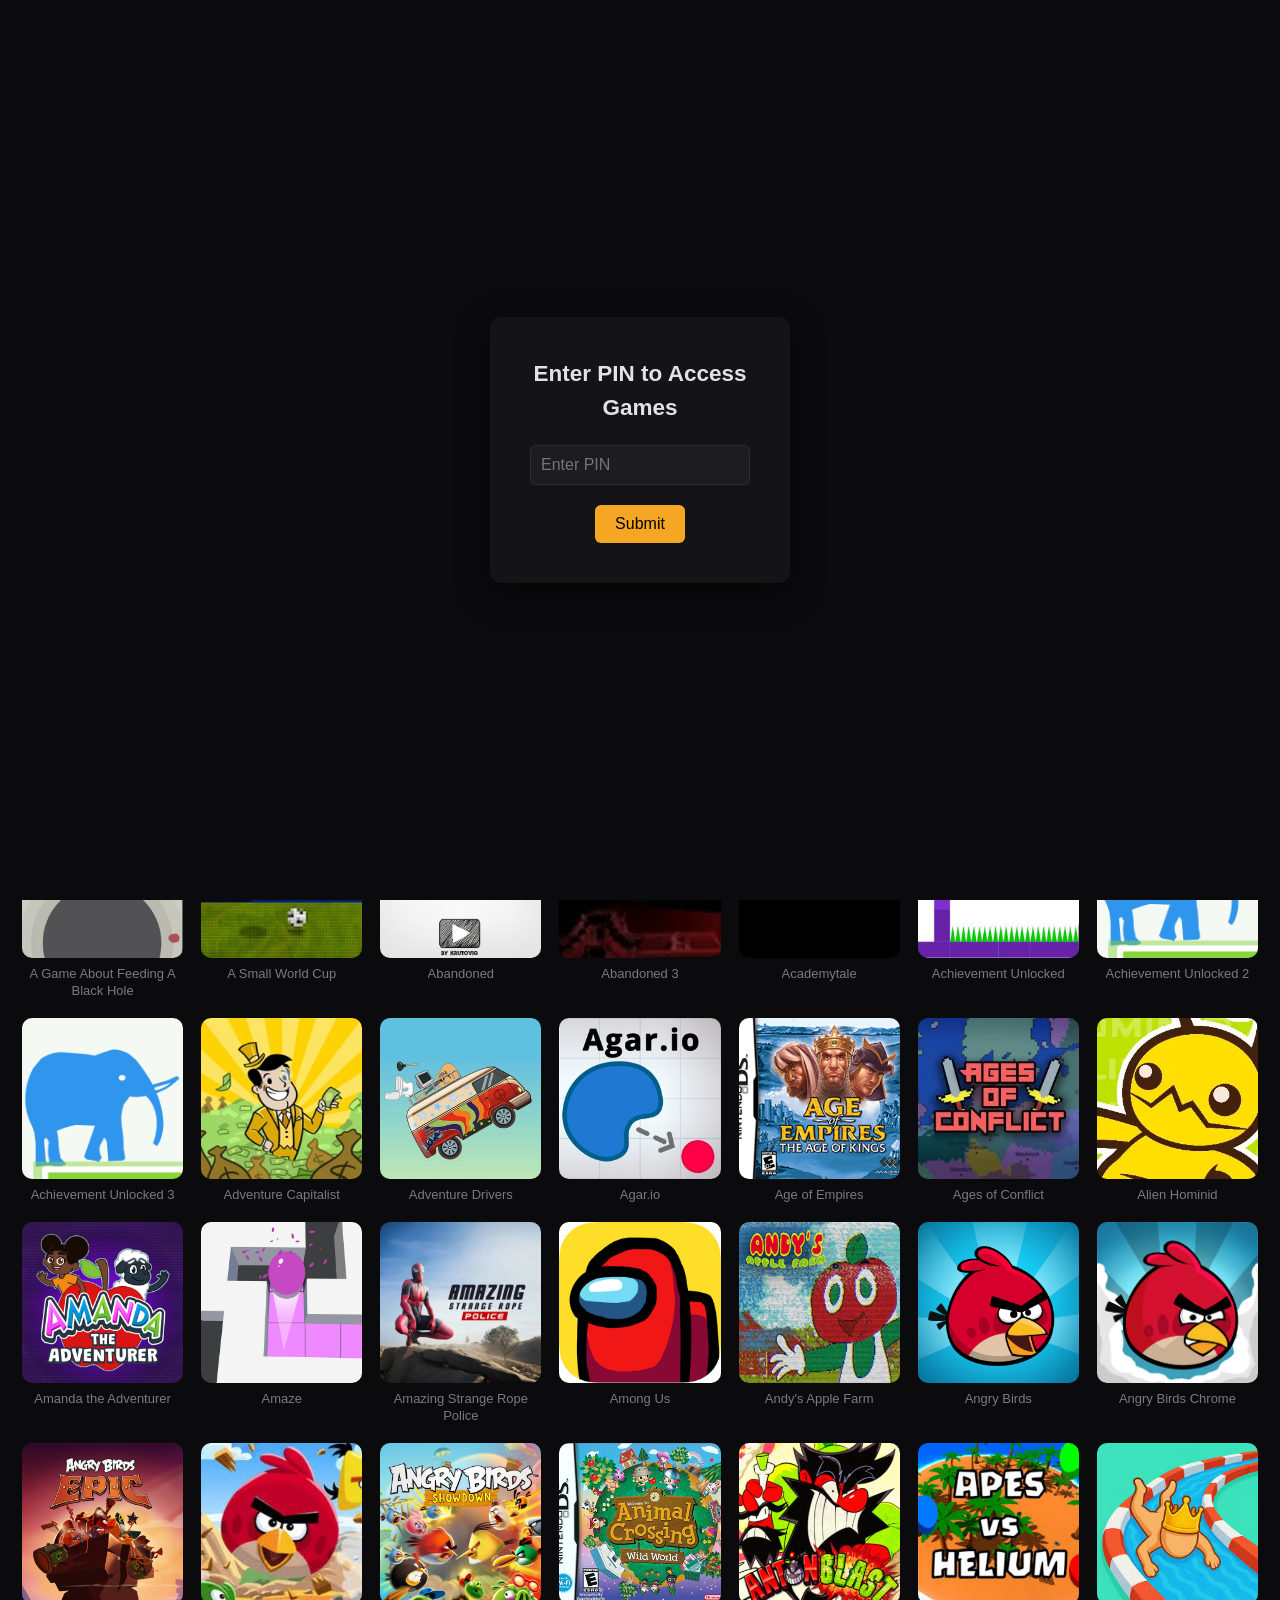
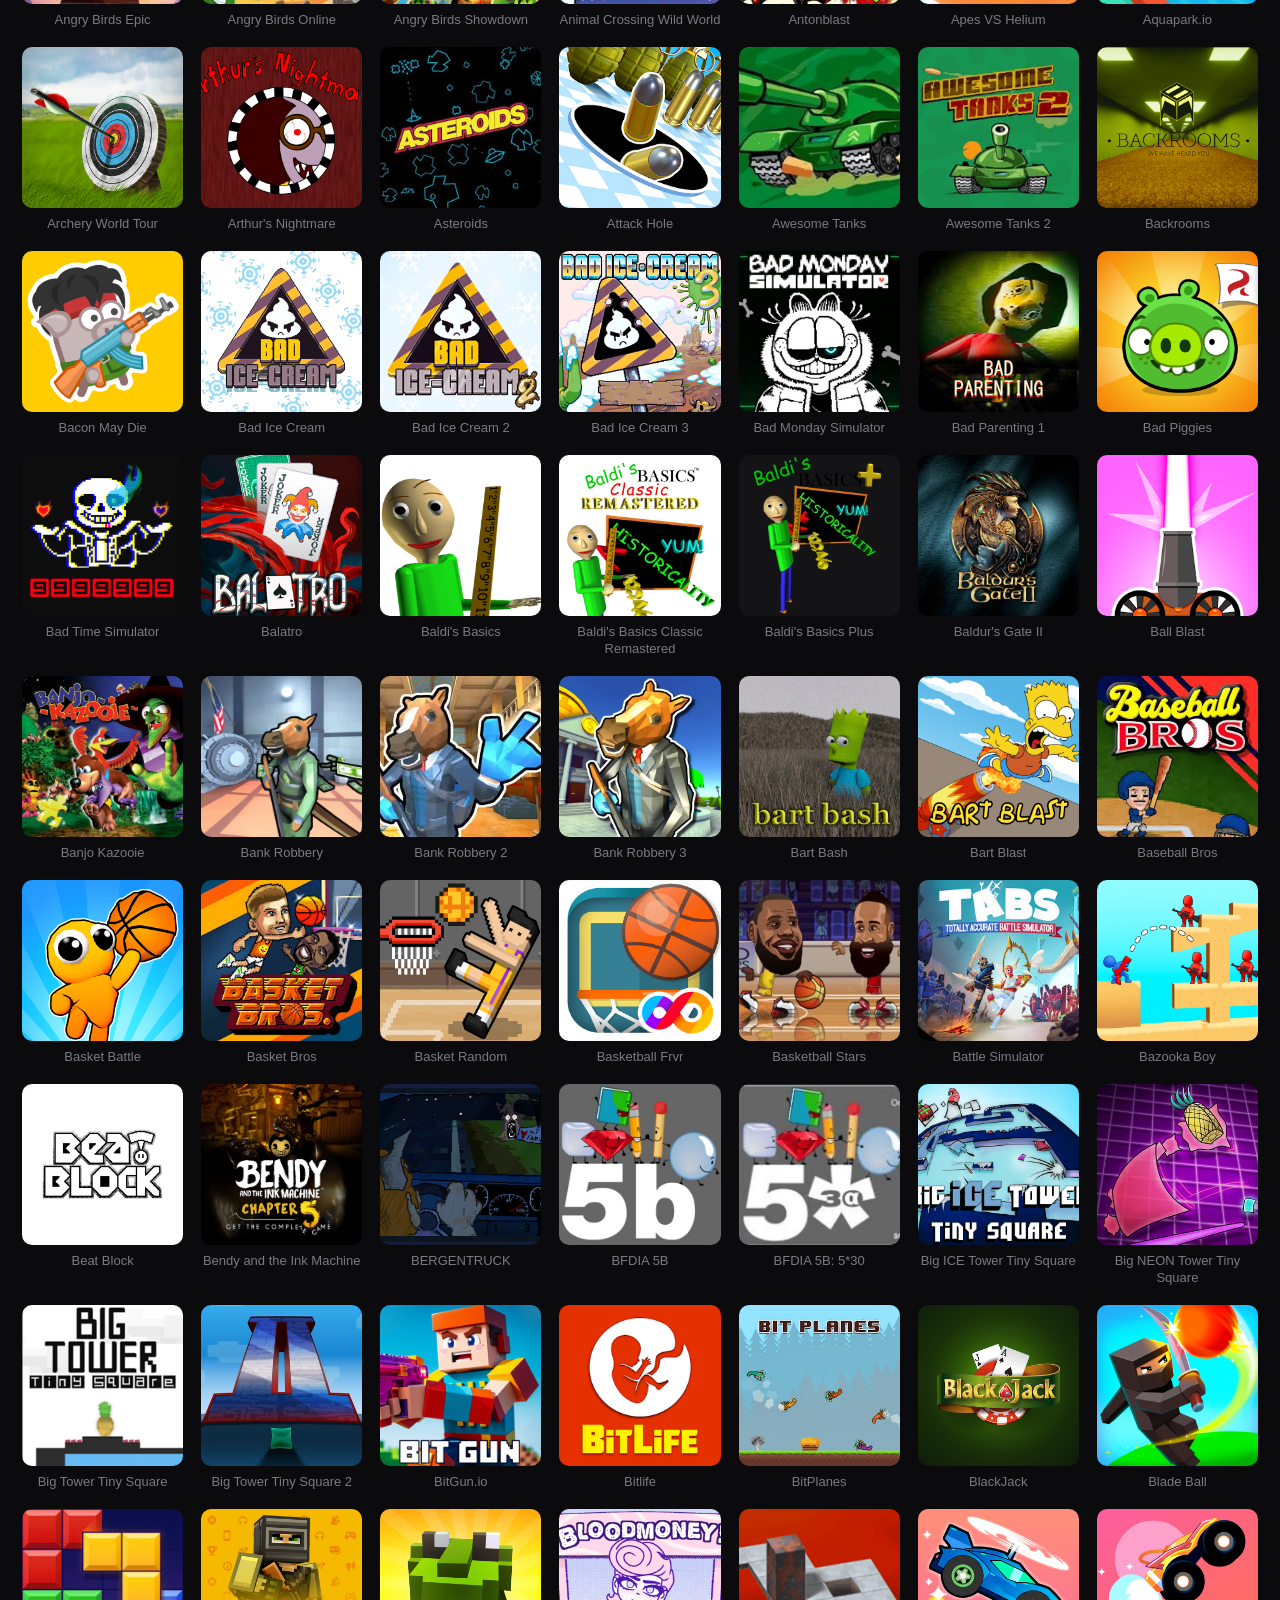
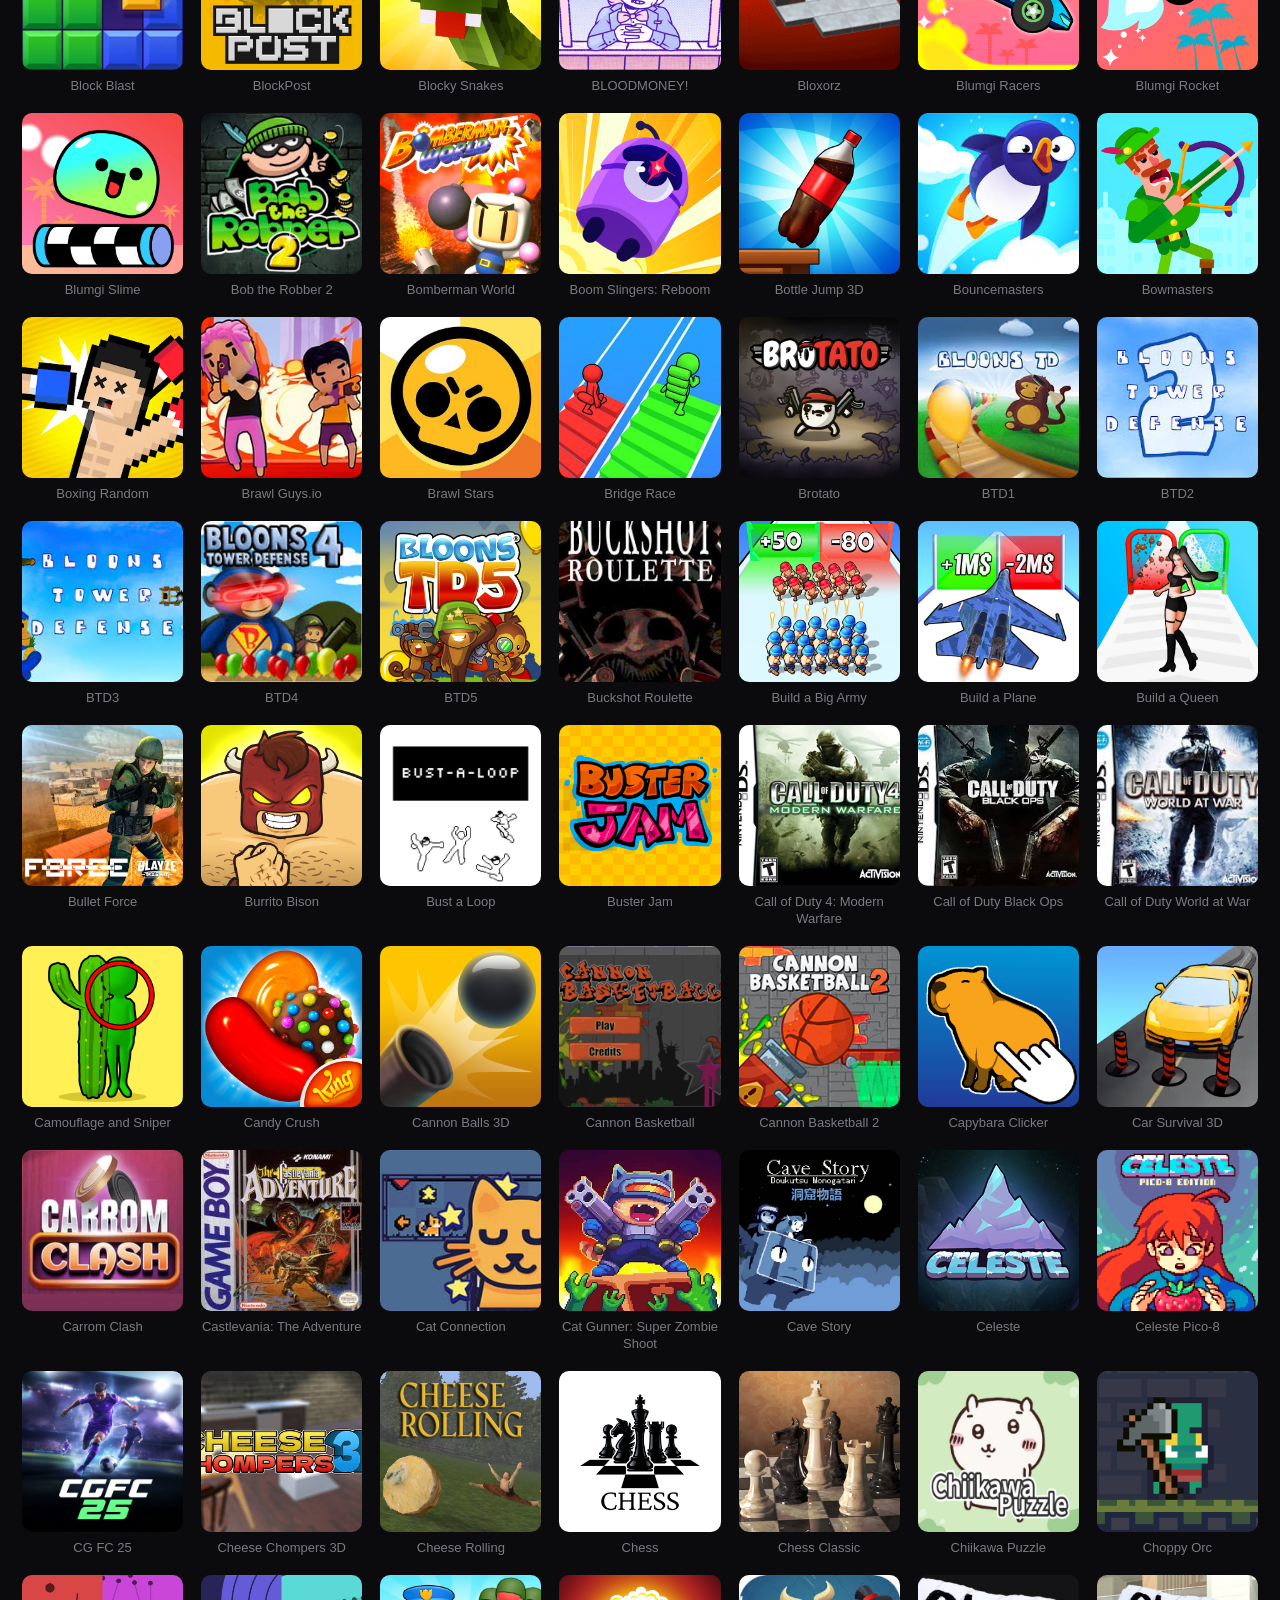
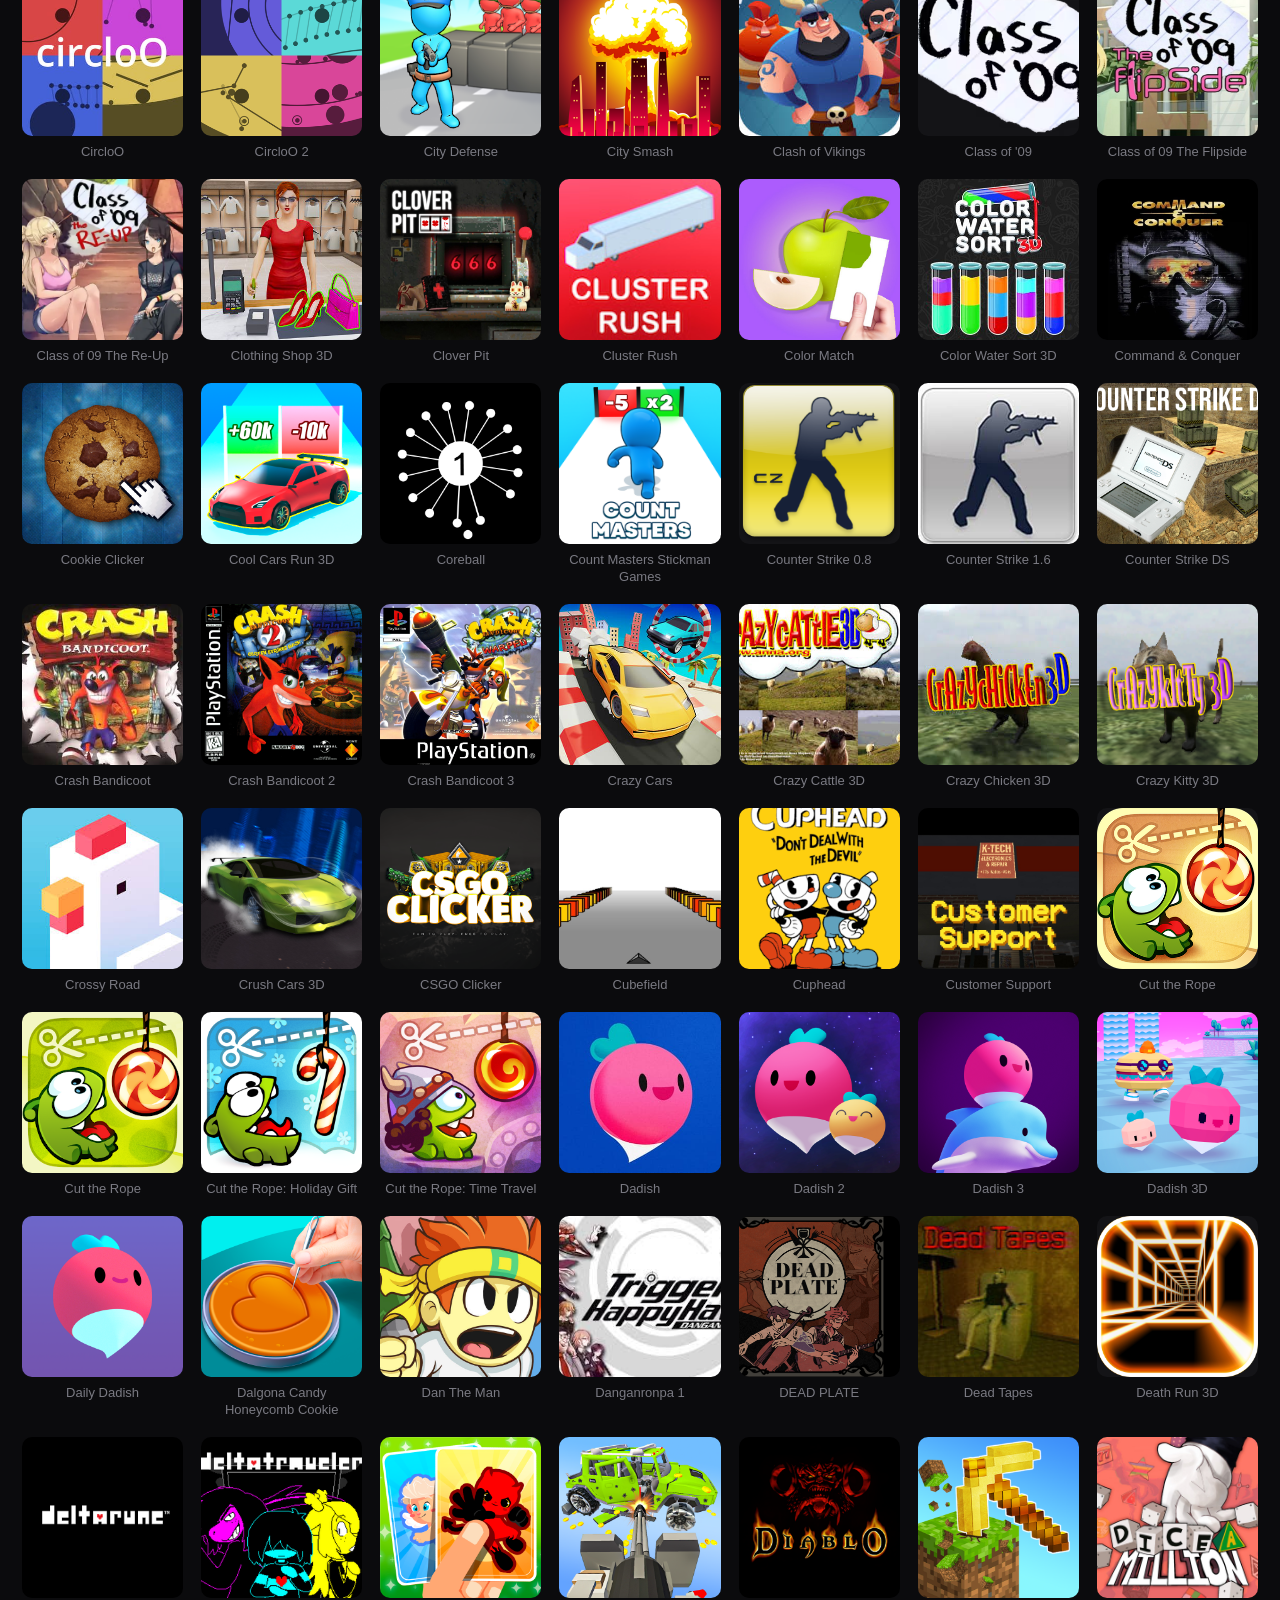
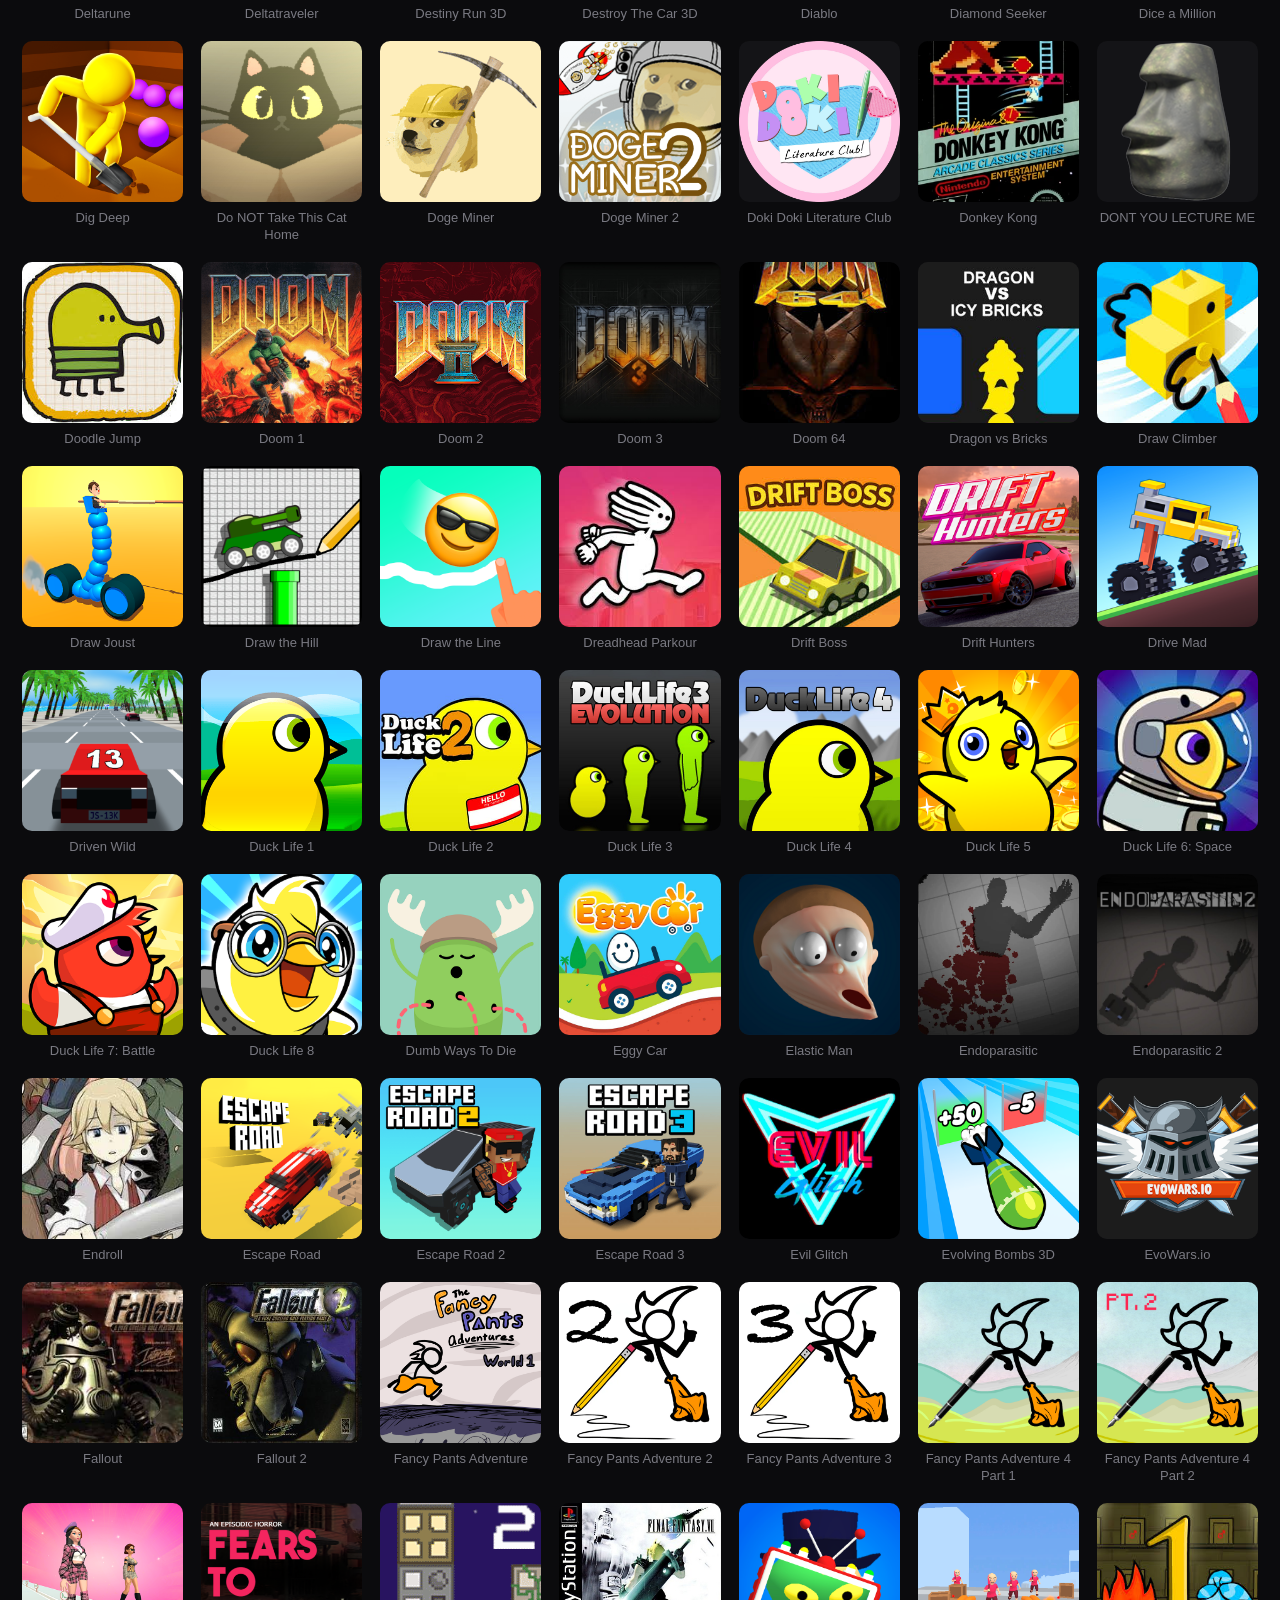
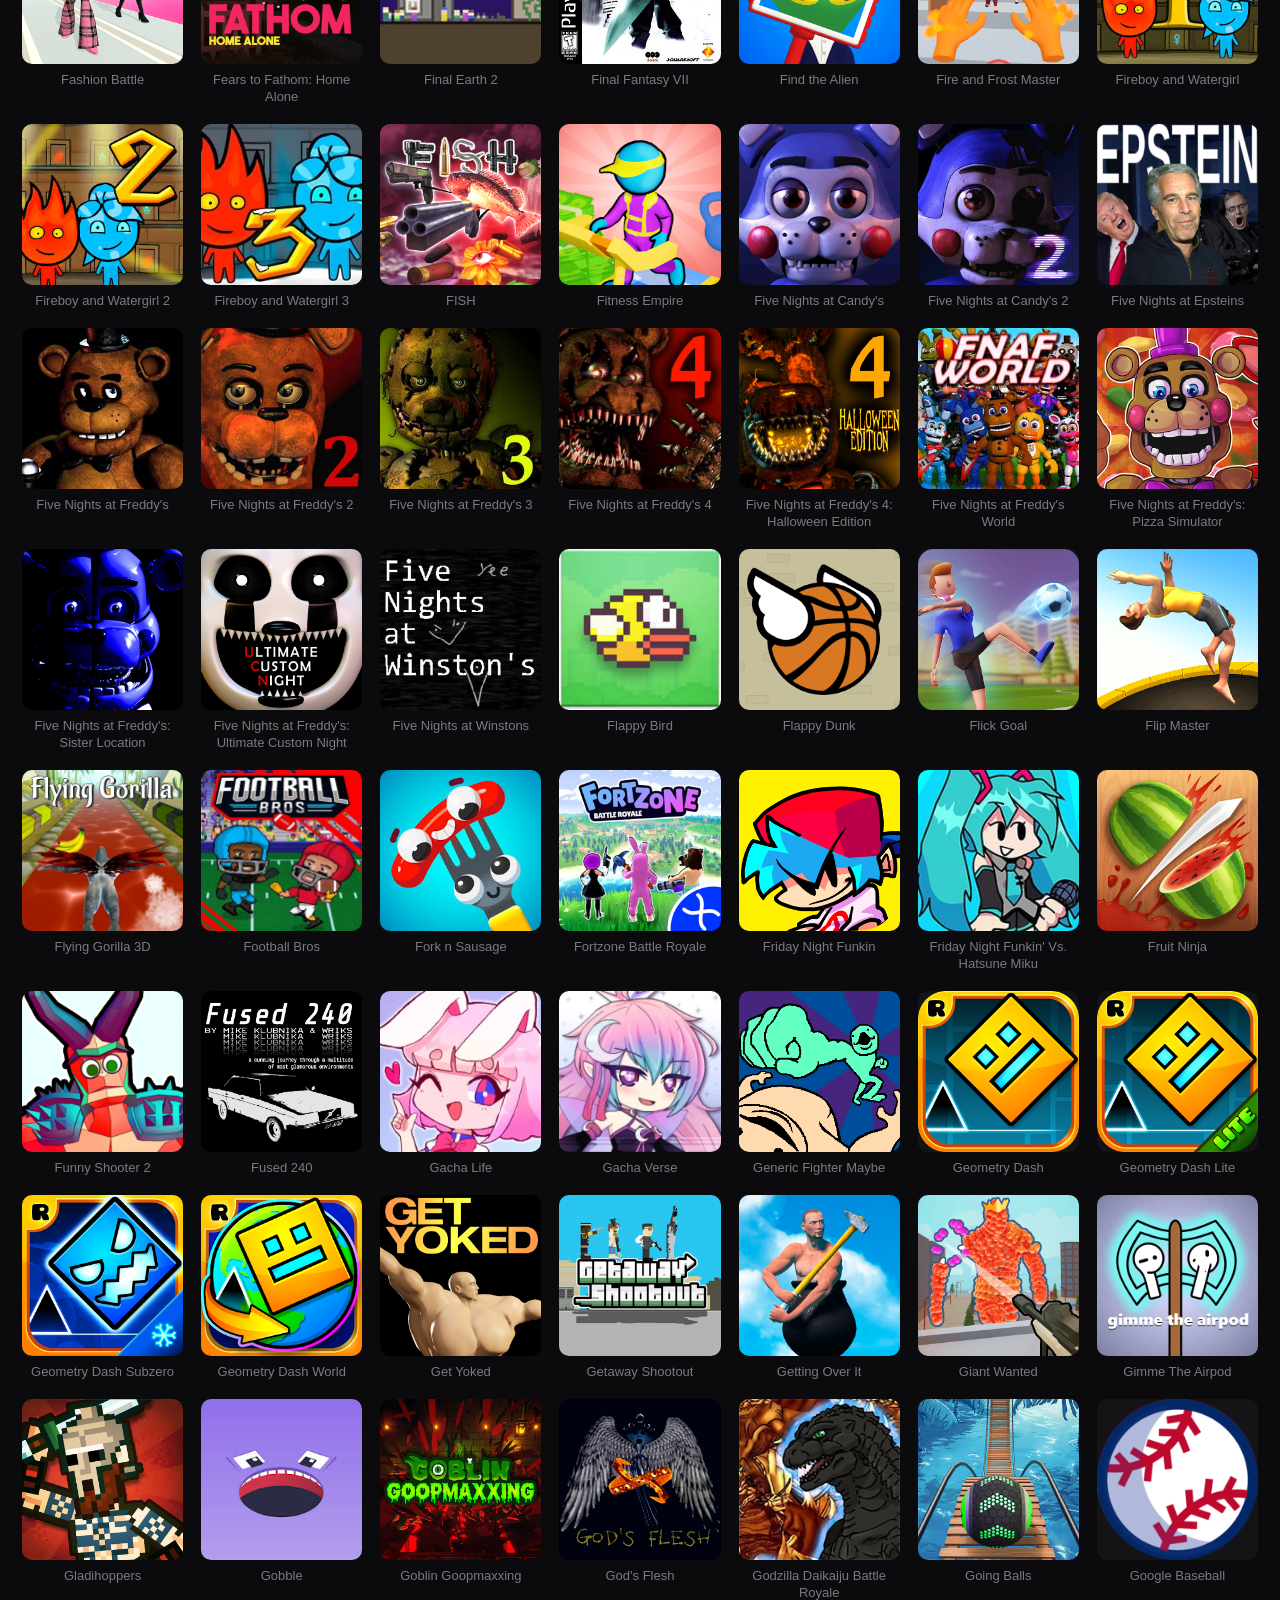
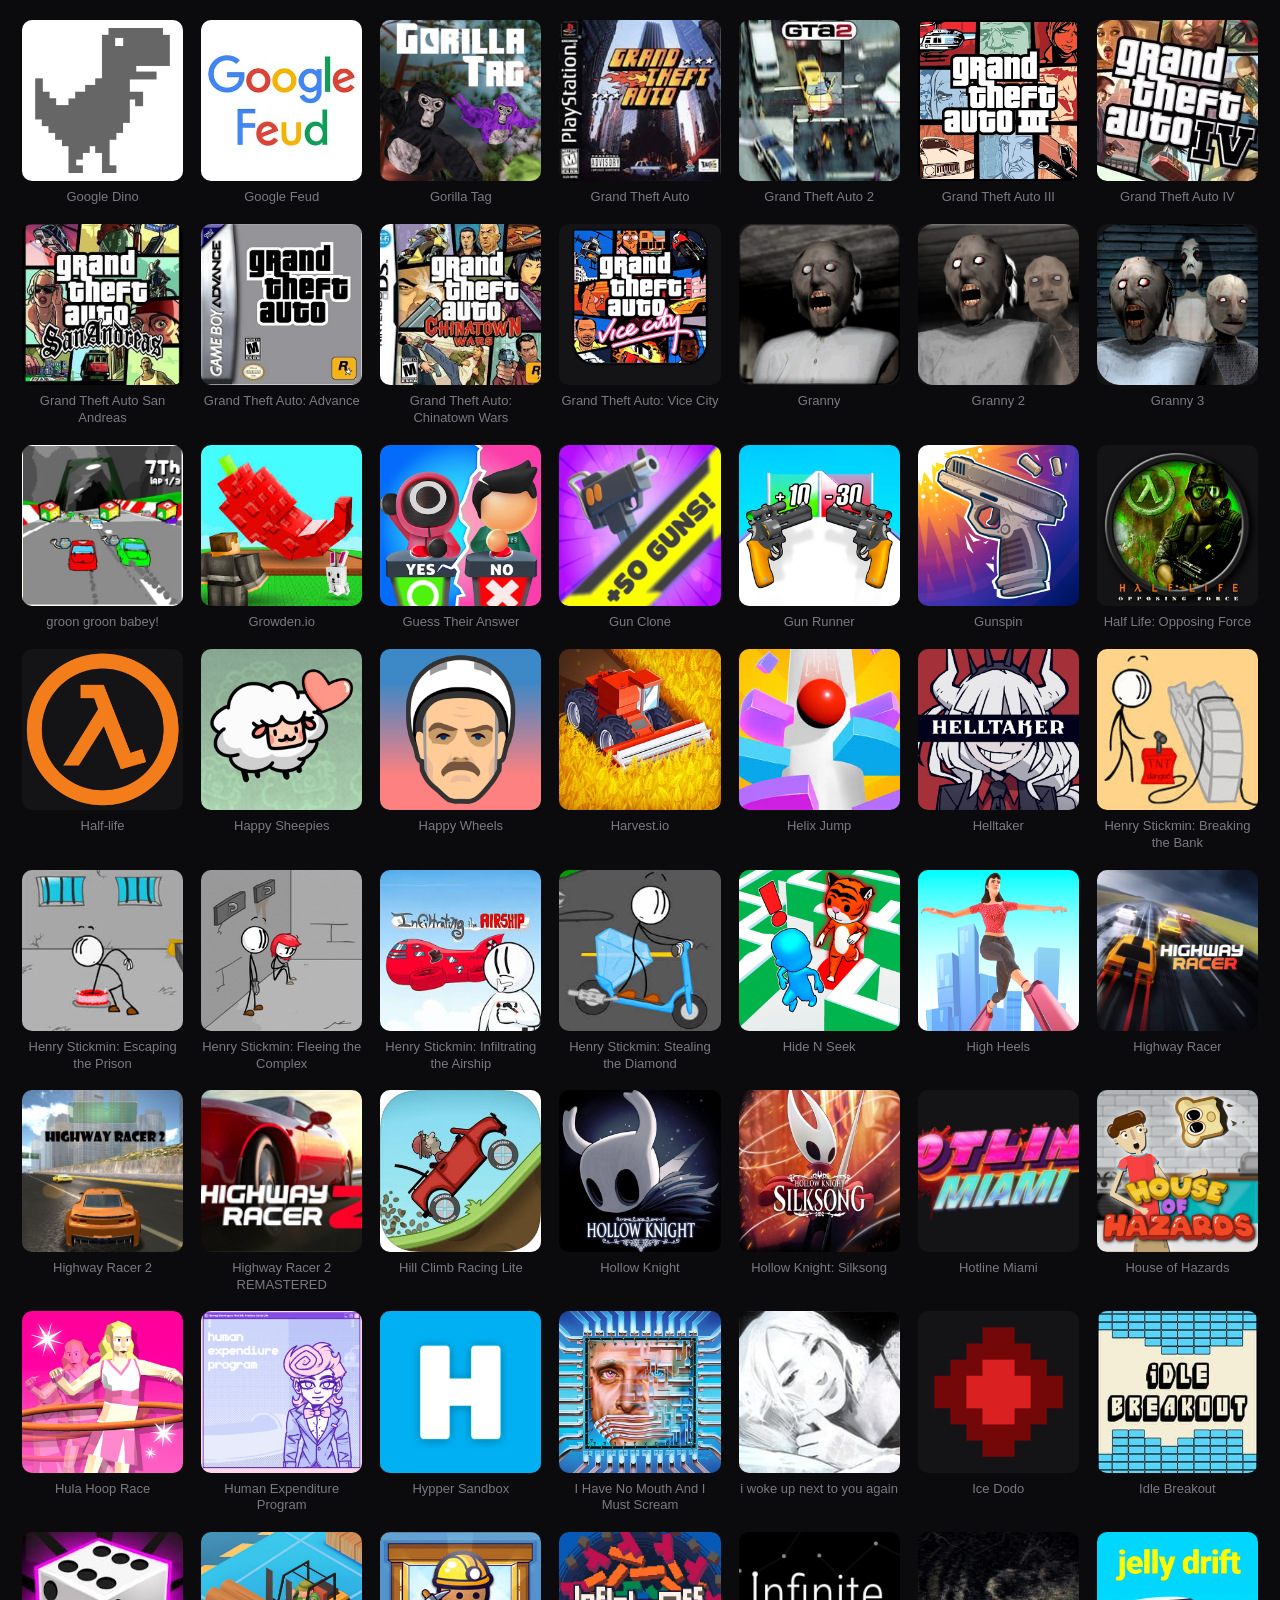
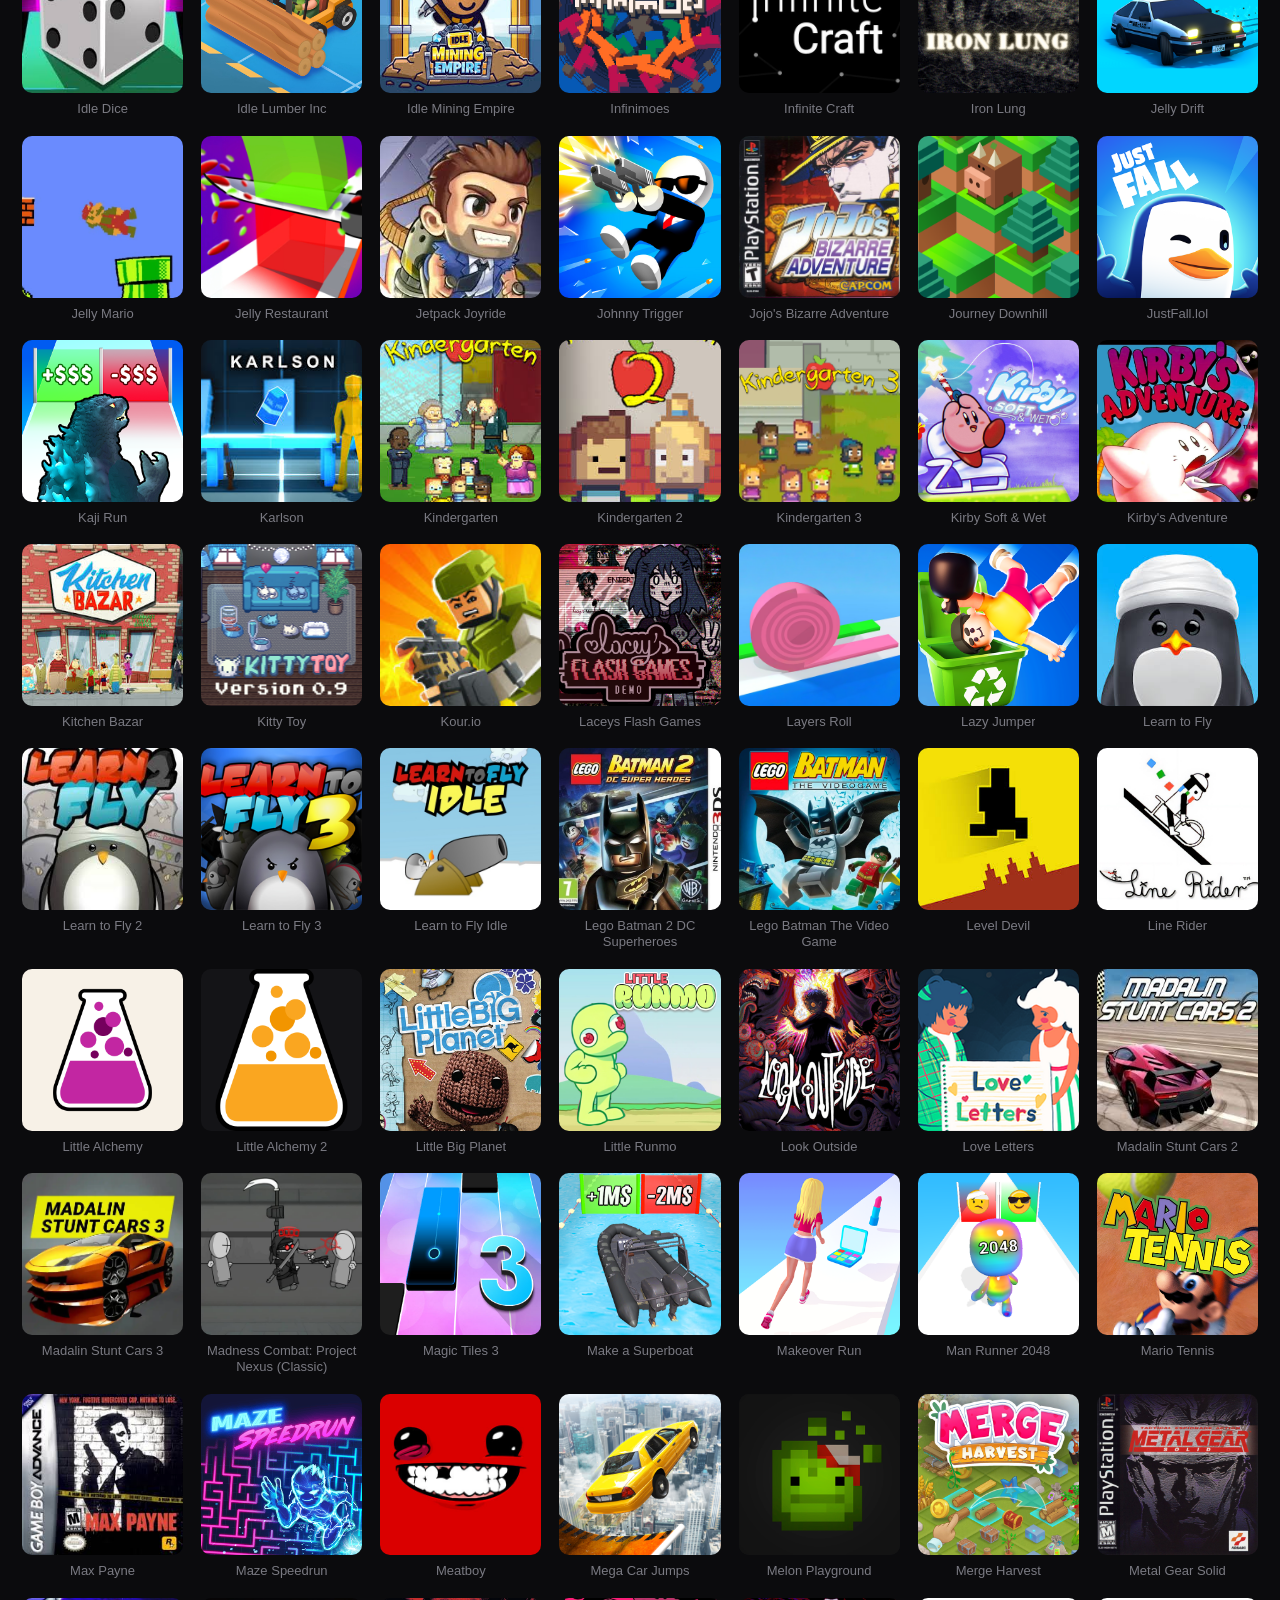
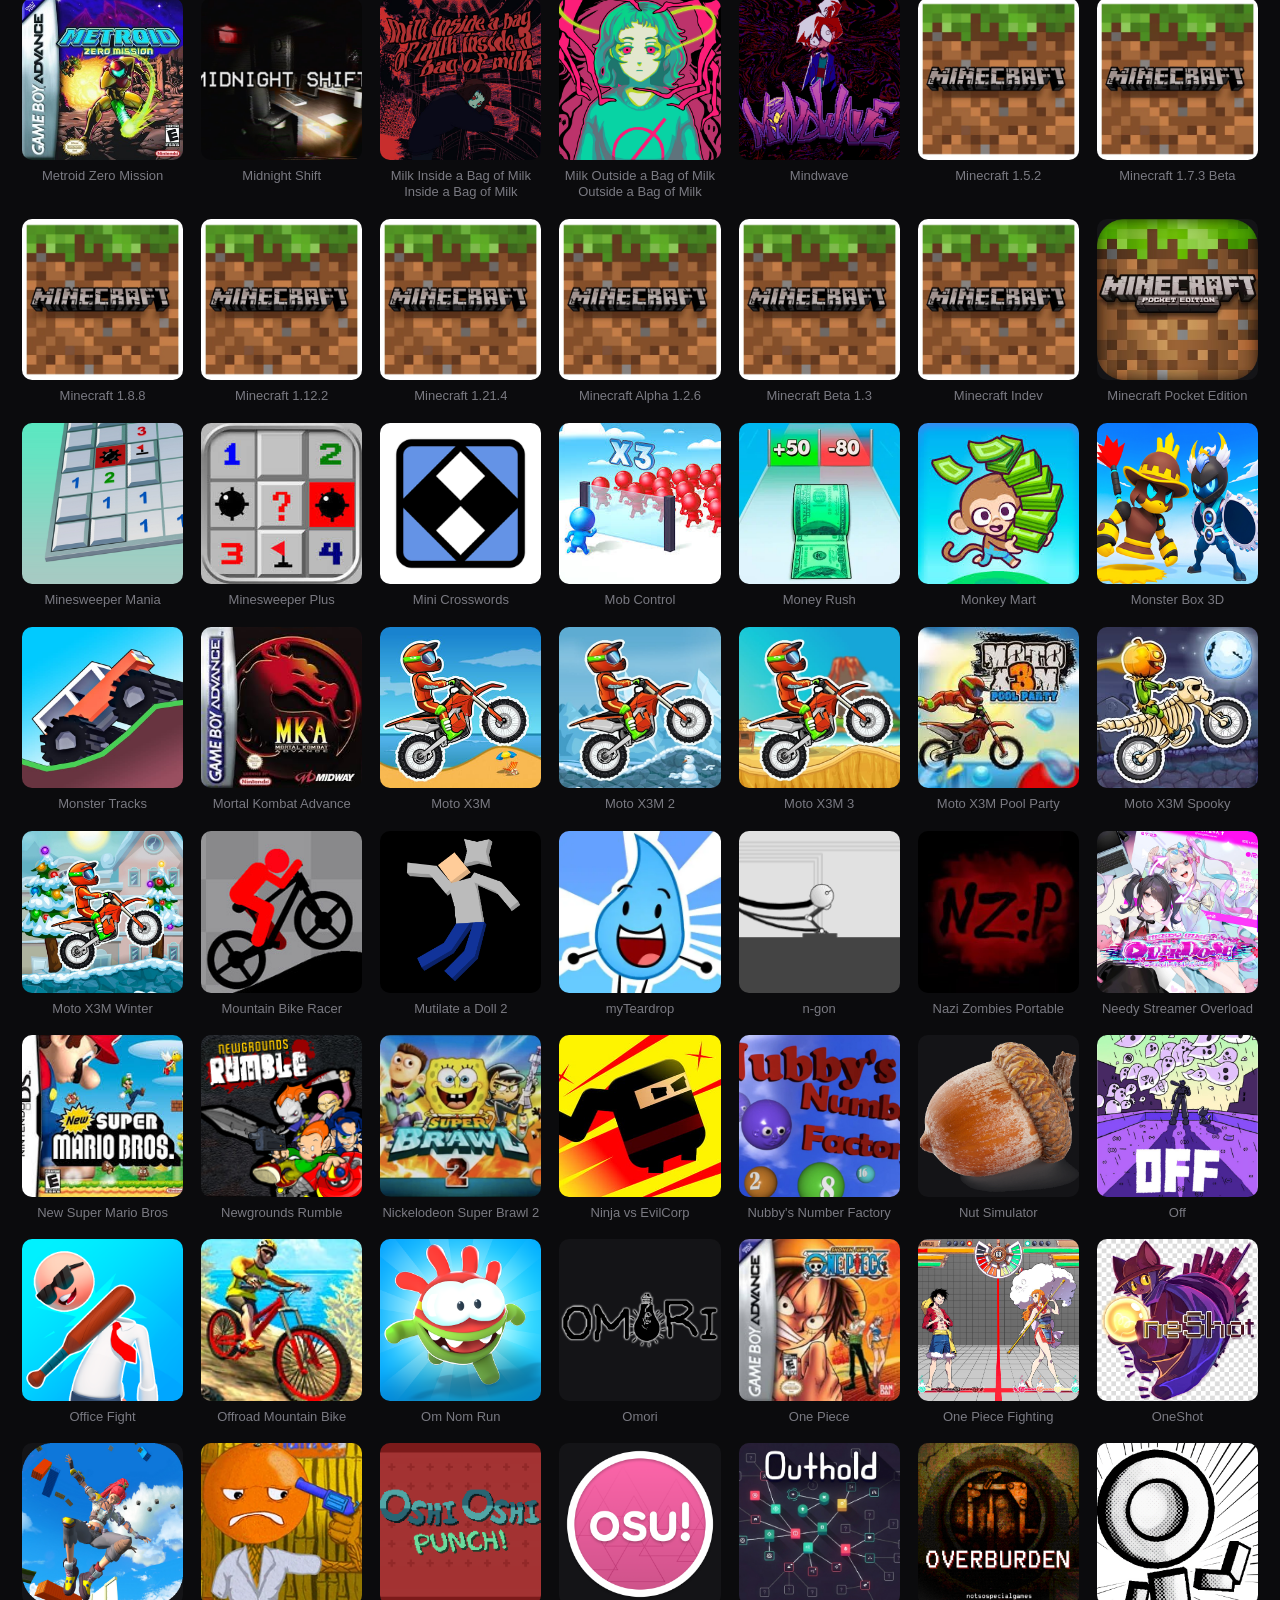
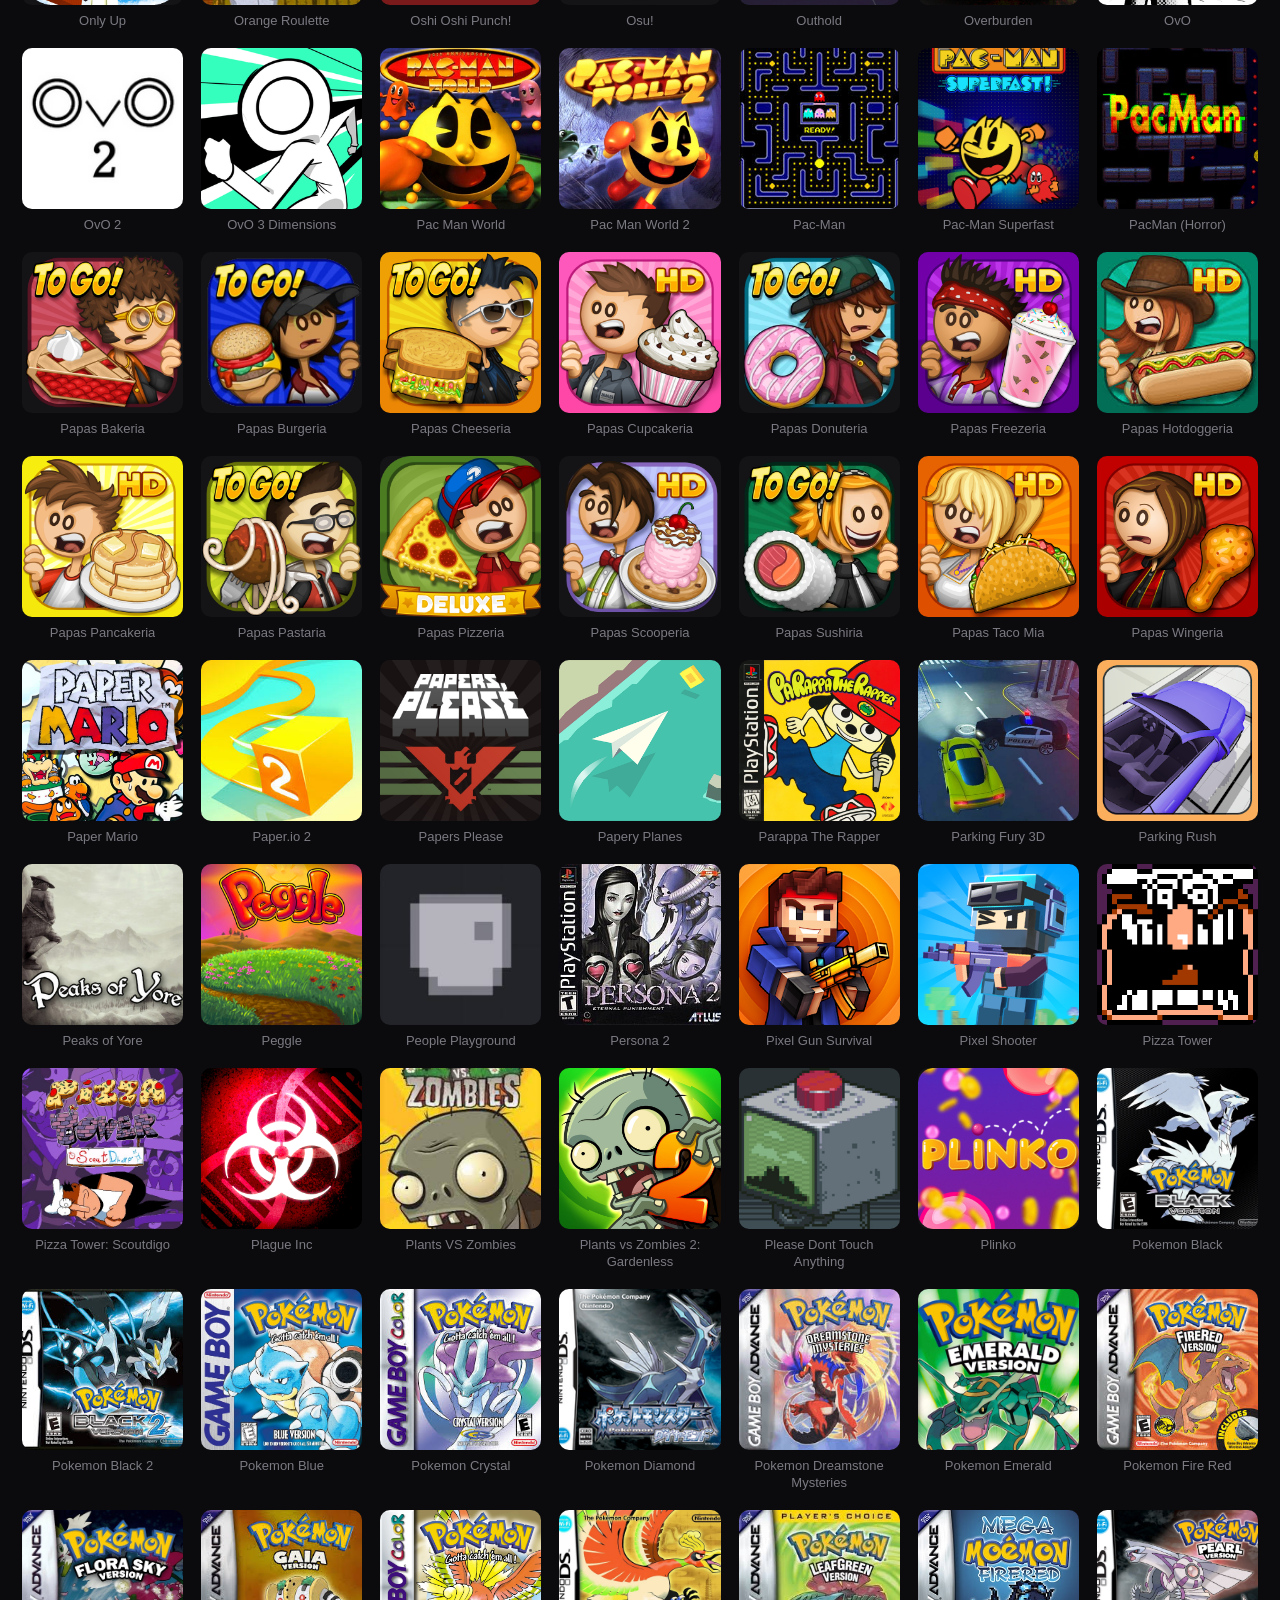
==== index.html @ c64514e1 "u" ====
<!DOCTYPE html>
<html lang="en">
<head>
    <meta charset="UTF-8">
    <meta name="viewport" content="width=device-width, initial-scale=1.0">
    <meta name="description" content="Chicken Kings Vault — hundreds of free unblocked games.">
    <meta property="og:title" content="Chicken Kings Vault">
    <meta property="og:description" content="Hundreds of free unblocked games. Play now.">
    <meta property="og:image" content="/favicon.png">
    <meta property="og:type" content="website">
    <meta name="twitter:card" content="summary">
    <meta name="twitter:title" content="Chicken Kings Vault">
    <meta name="twitter:description" content="Hundreds of free unblocked games.">
    <link rel="icon" type="image/png" href="favicon.png">
    <title>Google Docs</title>
    <link rel="stylesheet" href="assets/app.css">

    <!-- Google tag (gtag.js) -->
    <script async src="https://www.googletagmanager.com/gtag/js?id=G-LM67KGEJRK"></script>
    <script>
        window.dataLayer = window.dataLayer || [];
        function gtag(){dataLayer.push(arguments);}
        gtag('js', new Date());
        gtag('config', 'G-LM67KGEJRK');
    </script>
</head>
<body>
    <div id="pin-overlay">
        <div class="pin-container">
            <h2>Enter PIN to Access Games</h2>
            <input type="password" id="pin-input" placeholder="Enter PIN">
            <button id="pin-submit">Submit</button>
            <p id="pin-error" style="display:none; color:red;">Incorrect PIN. Try again.</p>
        </div>
    </div>
    <header class="site-header">
        <div class="header-inner">
            <nav class="site-nav">
                <a href="index.html">Home</a>
                <a href="apps.html">Apps</a>
                <a href="gamefiles/heliosbrowser.html">Helios Browser</a>
            </nav>
        </div>
    </header>

    <main>
        <section class="controls-bar">
            <input id="search" type="search" placeholder="search games..." autocomplete="off" spellcheck="false">
            <div style="display: flex; gap: 10px; justify-content: center; margin-top: 12px; flex-wrap: wrap;">
                <button id="view-all-btn" class="view-btn active" style="display: none;">All Games</button>
                <button id="view-favorites-btn" class="view-btn" style="display: none;">❤ My Favorites</button>
            </div>
        </section>

        <div id="favorites-section" class="shelf" style="display: none; margin-top: 22px; margin-bottom: 44px;">
            <h2 class="shelf-title">My Favorite Games</h2>
            <div class="game-grid" id="favorites-grid"></div>
            <p id="no-favorites" class="no-results" style="display: none; margin-top: 20px;">No favorites yet. Click the heart icon on any game to add it to your favorites!</p>
        </div>

        <p id="no-results" class="no-results" style="display:none">nothing here</p>
        <div class="game-grid" id="game-grid"></div>
    </main>

    <footer class="site-footer">
        <p>games from <a href="https://truffled.lol" target="_blank" rel="noopener">truffled.lol</a>, <a href="https://gn-math.dev" target="_blank" rel="noopener">gn-math</a> &amp; <a href="https://docs.google.com/document/d/1_FmH3BlSBQI7FGgAQL59-ZPe8eCxs35wel6JUyVaG8Q/edit?pli=1&tab=t.xs5z8u2rwov7" target="_blank" rel="noopener">Ultimate Game Stash</a></p>
    </footer>

    <script src="games.js"></script>
    <script src="assets/app.js"></script>
    <script>
        const pinOverlay = document.getElementById('pin-overlay');
        const pinInput = document.getElementById('pin-input');
        const pinSubmit = document.getElementById('pin-submit');
        const pinError = document.getElementById('pin-error');

        if (sessionStorage.getItem('authenticated') === 'true') {
            pinOverlay.style.display = 'none';
        } else {
            pinSubmit.addEventListener('click', () => {
                if (pinInput.value === '2021') {
                    sessionStorage.setItem('authenticated', 'true');
                    pinOverlay.style.display = 'none';
                } else {
                    pinError.style.display = 'block';
                    pinInput.value = '';
                }
            });

            pinInput.addEventListener('keypress', (e) => {
                if (e.key === 'Enter') {
                    pinSubmit.click();
                }
            });
        }
    </script>
</body>
</html>
---- assets/app.css ----
*, *::before, *::after {
    box-sizing: border-box;
    margin: 0;
    padding: 0;
}

:root {
    --bg: #0b0b0d;
    --surface: #141417;
    --surface-alt: #1d1d21;
    --accent: #f5a623;
    --accent-fg: #000;
    --text: #e2e2e6;
    --text-muted: #7a7a82;
    --border: rgba(255, 255, 255, 0.07);
    --radius: 10px;
    --radius-sm: 6px;
}

html {
    scroll-behavior: smooth;
}

body {
    font-family: -apple-system, BlinkMacSystemFont, "Segoe UI", Roboto, Helvetica, Arial, sans-serif;
    background: var(--bg);
    color: var(--text);
    min-height: 100vh;
    font-size: 15px;
    line-height: 1.5;
    -webkit-font-smoothing: antialiased;
}

a {
    color: inherit;
    text-decoration: none;
}

button {
    font-family: inherit;
    cursor: pointer;
}


.site-header {
    position: sticky;
    top: 0;
    z-index: 100;
    background: rgba(11, 11, 13, 0.88);
    backdrop-filter: blur(14px);
    -webkit-backdrop-filter: blur(14px);
    border-bottom: 1px solid var(--border);
}

.header-inner {
    max-width: 1340px;
    margin: 0 auto;
    padding: 0 22px;
    height: 56px;
    display: flex;
    align-items: center;
    justify-content: flex-end;
    position: relative;
}

.wordmark {
    display: flex;
    align-items: center;
    gap: 10px;
    font-size: 15px;
    font-weight: 700;
    letter-spacing: -0.02em;
    color: var(--text);
    transition: opacity 0.15s;
}

.wordmark:hover {
    opacity: 0.8;
}

.center-title {
    position: absolute;
    left: 50%;
    transform: translateX(-50%);
}

.wordmark img {
    width: 26px;
    height: 26px;
    object-fit: contain;
    border-radius: 5px;
}

.site-nav {
    display: flex;
    align-items: center;
    gap: 22px;
}

.site-nav a {
    color: var(--text-muted);
    font-size: 14px;
    transition: color 0.15s;
}

.site-nav a:hover {
    color: var(--text);
}


main {
    max-width: 1340px;
    margin: 0 auto;
    padding: 36px 22px 80px;
}


.shelf {
    margin-bottom: 44px;
}

.shelf-title {
    font-size: 11px;
    font-weight: 700;
    text-transform: uppercase;
    letter-spacing: 0.1em;
    color: var(--text-muted);
    margin-bottom: 14px;
}

.shelf-row {
    display: grid;
    grid-template-columns: repeat(auto-fill, minmax(120px, 1fr));
    gap: 14px;
    max-width: 900px;
}


.controls-bar {
    margin-bottom: 22px;
    text-align: center;
}

#search {
    display: block;
    width: 800px;
    margin: 0 auto;
    padding: 10px 14px;
    background: var(--surface);
    border: 1px solid var(--border);
    border-radius: var(--radius);
    color: var(--text);
    font-size: 15px;
    outline: none;
    transition: border-color 0.15s;
    margin-bottom: 14px;
    -webkit-appearance: none;
    appearance: none;
}

#search:focus {
    border-color: var(--accent);
}

#search::placeholder {
    color: var(--text-muted);
}

#search::-webkit-search-cancel-button {
    -webkit-appearance: none;
    width: 14px;
    height: 14px;
    background: var(--text-muted);
    mask-image: url("data:image/svg+xml,%3Csvg xmlns='http://www.w3.org/2000/svg' viewBox='0 0 12 12'%3E%3Cpath d='M1 1l10 10M11 1L1 11' stroke='%23fff' stroke-width='2'/%3E%3C/svg%3E");
    cursor: pointer;
}

.tag-filters {
    display: flex;
    flex-wrap: wrap;
    gap: 7px;
}

.tag-btn {
    padding: 5px 13px;
    background: var(--surface);
    border: 1px solid var(--border);
    border-radius: 20px;
    color: var(--text-muted);
    font-size: 13px;
    transition: color 0.12s, border-color 0.12s, background 0.12s;
    line-height: 1;
}

.tag-btn:hover {
    color: var(--text);
    border-color: rgba(255, 255, 255, 0.18);
}

.tag-btn.active {
    background: var(--accent);
    border-color: var(--accent);
    color: var(--accent-fg);
    font-weight: 600;
}


.no-results {
    text-align: center;
    color: var(--text-muted);
    padding: 70px 0;
    font-size: 14px;
}

.game-grid {
    display: grid;
    grid-template-columns: repeat(auto-fill, minmax(148px, 1fr));
    gap: 18px;
}

.game-link {
    display: flex;
    flex-direction: column;
    align-items: center;
    text-decoration: none;
    color: var(--text-muted);
    font-size: 13px;
    width: 100%;
    transition: transform 0.18s;
}

.game-link img {
    width: 100%;
    aspect-ratio: 1 / 1;
    object-fit: cover;
    border-radius: var(--radius);
    background: var(--surface);
    margin-bottom: 8px;
    transition: box-shadow 0.18s;
}

.game-link div {
    text-align: center;
    line-height: 1.3;
    transition: color 0.15s;
    max-width: 100%;
    overflow: hidden;
    display: -webkit-box;
    -webkit-line-clamp: 2;
    -webkit-box-orient: vertical;
}

.game-link:hover {
    transform: translateY(-4px);
}

.game-link:hover img {
    box-shadow: 0 10px 28px rgba(0, 0, 0, 0.65);
}

.game-link:hover div {
    color: var(--text);
}

/* Favorite Button Styles */
.game-card-container {
    position: relative;
}

.favorite-btn {
    position: absolute;
    top: 8px;
    right: 8px;
    width: 36px;
    height: 36px;
    border-radius: 50%;
    background: rgba(11, 11, 13, 0.85);
    border: 1px solid var(--border);
    color: var(--text);
    font-size: 18px;
    cursor: pointer;
    display: flex;
    align-items: center;
    justify-content: center;
    transition: all 0.15s;
    padding: 0;
    line-height: 1;
    backdrop-filter: blur(4px);
    -webkit-backdrop-filter: blur(4px);
    opacity: 0;
}

.game-card-container:hover .favorite-btn {
    opacity: 1;
}

.favorite-btn:hover {
    background: rgba(245, 166, 35, 0.2);
    border-color: var(--accent);
    transform: scale(1.1);
}

.favorite-btn.favorited {
    opacity: 1;
}

.favorite-btn.favorited:hover {
    transform: scale(1.15);
}

/* View Toggle Buttons */
.view-btn {
    padding: 8px 16px;
    background: var(--surface);
    border: 1px solid var(--border);
    border-radius: 20px;
    color: var(--text-muted);
    font-size: 13px;
    cursor: pointer;
    transition: all 0.12s;
    line-height: 1;
}

.view-btn:hover {
    color: var(--text);
    border-color: rgba(255, 255, 255, 0.18);
}

.view-btn.active {
    background: var(--accent);
    border-color: var(--accent);
    color: var(--accent-fg);
    font-weight: 600;
}

.site-footer {
    border-top: 1px solid var(--border);
    text-align: center;
    padding: 22px 20px;
    color: var(--text-muted);
    font-size: 13px;
}

.site-footer a {
    color: var(--accent);
    transition: opacity 0.15s;
}

.site-footer a:hover {
    opacity: 0.8;
}


@media (max-width: 640px) {
    .header-inner {
        padding: 0 16px;
    }

    main {
        padding: 24px 16px 80px;
    }

    .game-grid {
        grid-template-columns: repeat(auto-fill, minmax(120px, 1fr));
        gap: 12px;
    }

    .shelf-row {
        grid-template-columns: repeat(auto-fill, minmax(100px, 1fr));
    }
}

@keyframes rainbow-shift {
    from { filter: hue-rotate(0deg) saturate(1.5); }
    to   { filter: hue-rotate(360deg) saturate(1.5); }
}

.game-grid.rainbow-mode {
    animation: rainbow-shift 1.8s linear infinite;
}

@keyframes spin-once {
    0%   { transform: rotate(0deg) scale(1); }
    50%  { transform: rotate(360deg) scale(1.2); }
    100% { transform: rotate(720deg) scale(1); }
}

.wordmark img.spinning {
    animation: spin-once 0.7s cubic-bezier(0.36, 0.07, 0.19, 0.97);
}

@keyframes fadepop {
    0%   { opacity: 0; transform: translate(-50%, -50%) scale(0.6); }
    20%  { opacity: 1; transform: translate(-50%, -50%) scale(1.05); }
    70%  { opacity: 1; transform: translate(-50%, -50%) scale(1); }
    100% { opacity: 0; transform: translate(-50%, -50%) scale(0.9); }
}

@media (max-width: 380px) {
    .game-grid {
        grid-template-columns: repeat(3, 1fr);
        gap: 10px;
    }
}

/* PIN Overlay */
#pin-overlay {
    position: fixed;
    top: 0;
    left: 0;
    width: 100%;
    height: 100%;
    background: var(--bg);
    display: flex;
    justify-content: center;
    align-items: center;
    z-index: 1000;
}

.pin-container {
    background: var(--surface);
    padding: 40px;
    border-radius: var(--radius);
    box-shadow: 0 10px 30px rgba(0, 0, 0, 0.5);
    text-align: center;
    max-width: 300px;
    width: 90%;
}

.pin-container h2 {
    margin-bottom: 20px;
    color: var(--text);
}

.pin-container input {
    width: 100%;
    padding: 10px;
    border: 1px solid var(--border);
    border-radius: var(--radius-sm);
    background: var(--surface-alt);
    color: var(--text);
    font-size: 16px;
    margin-bottom: 20px;
}

.pin-container button {
    padding: 10px 20px;
    background: var(--accent);
    color: var(--accent-fg);
    border: none;
    border-radius: var(--radius-sm);
    font-size: 16px;
    cursor: pointer;
    transition: background 0.15s;
}

.pin-container button:hover {
    background: #e6951a;
}
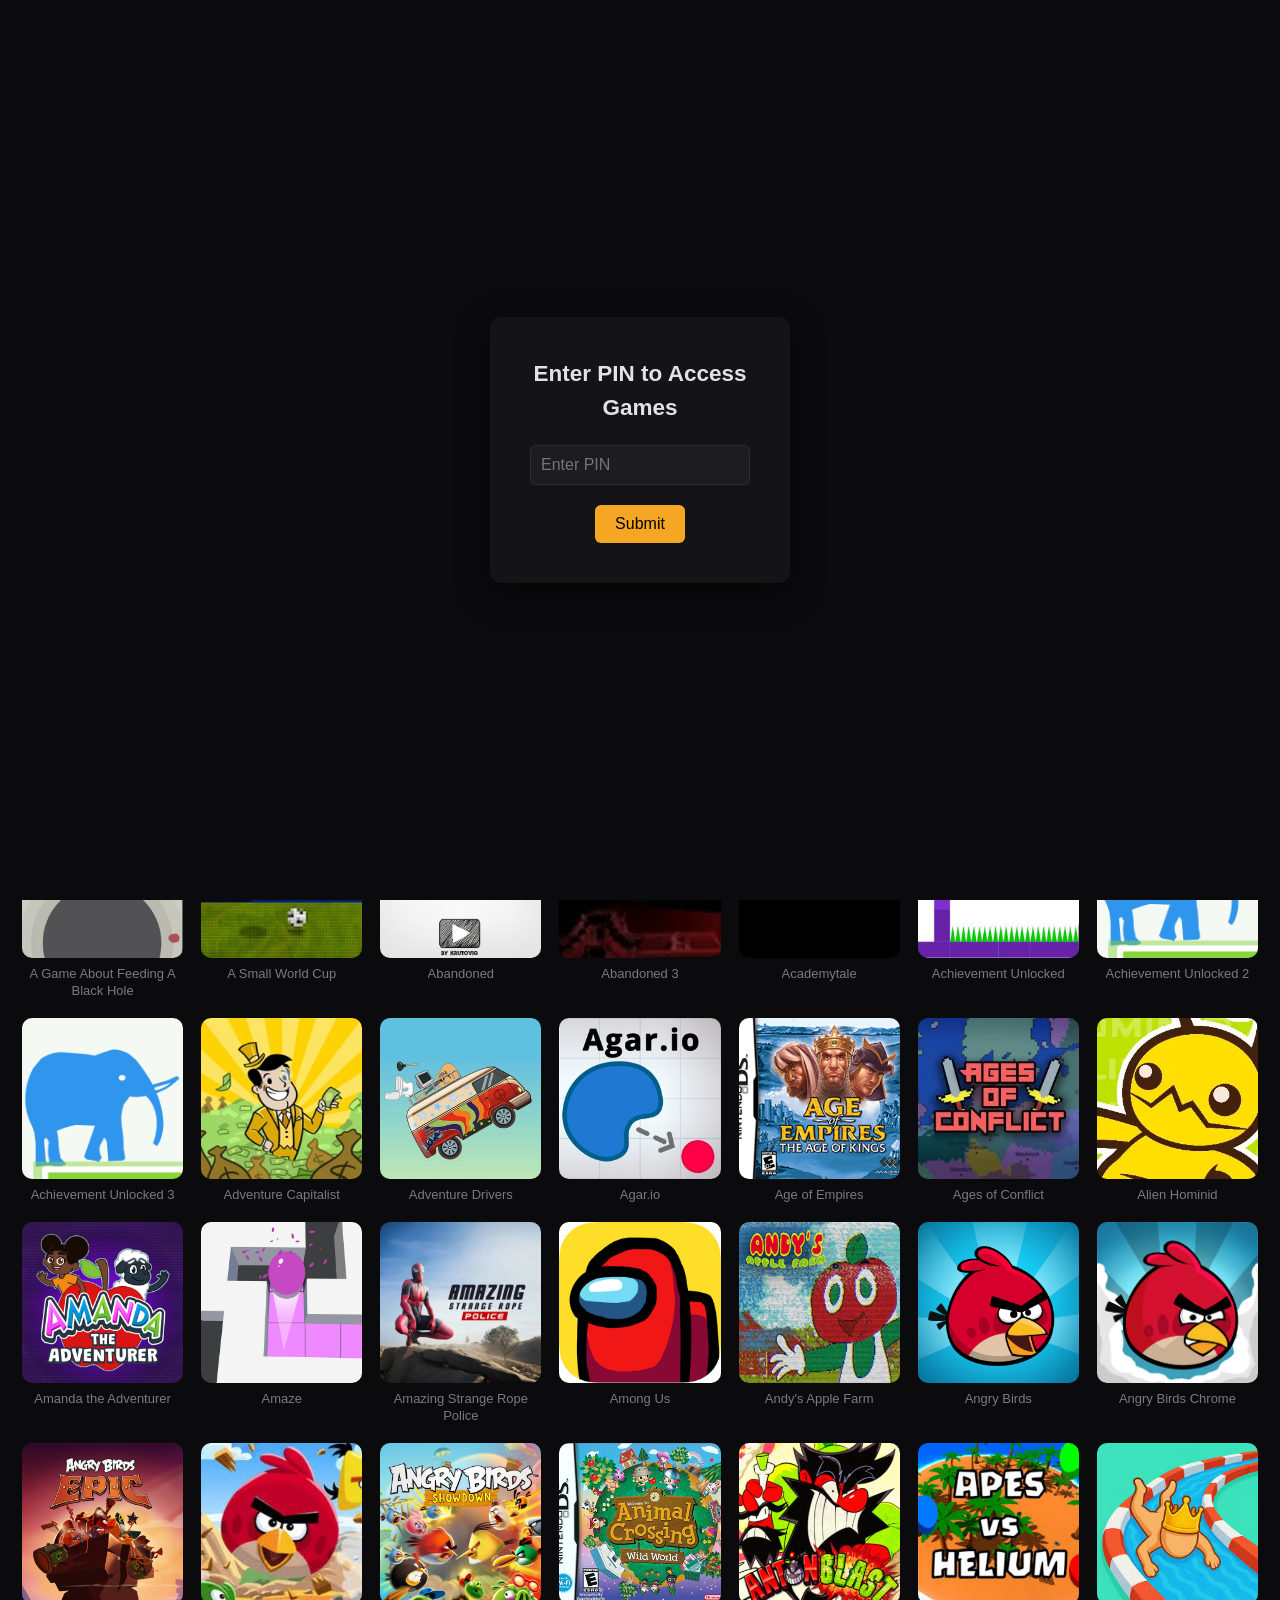
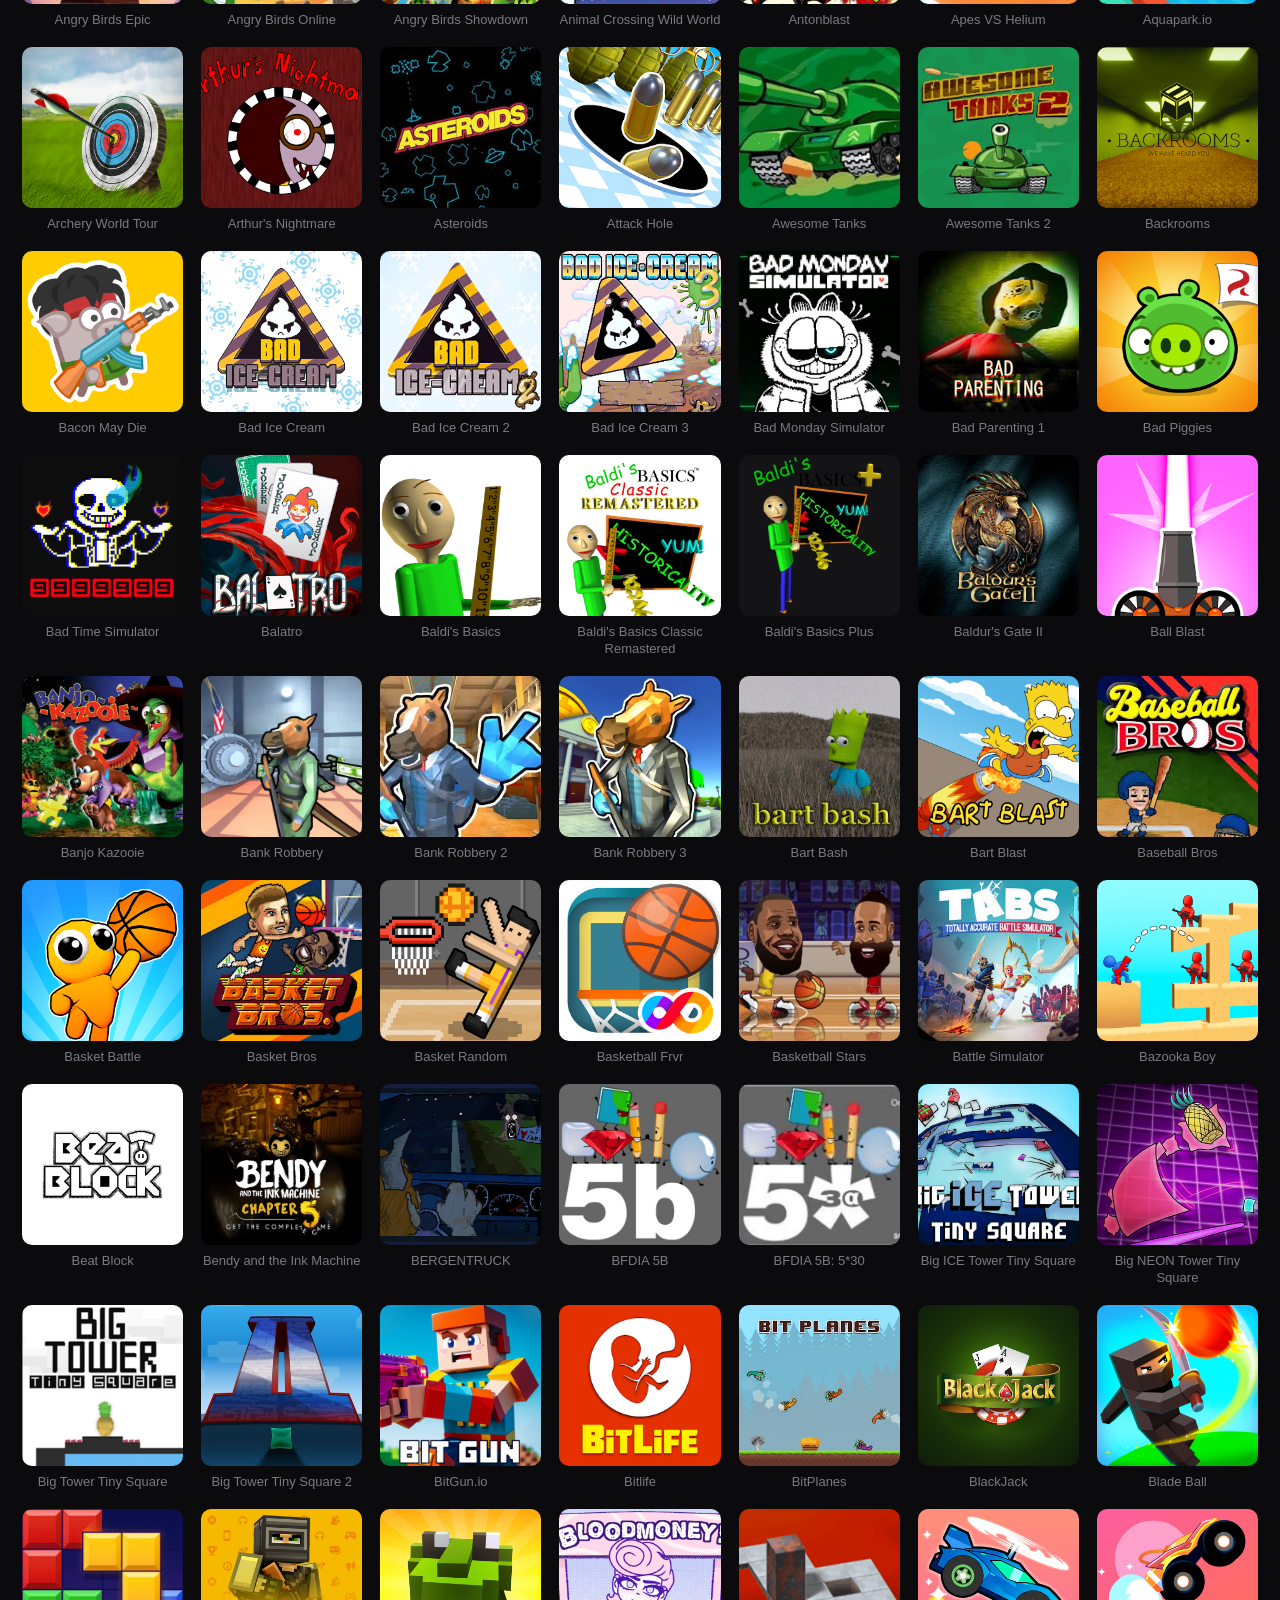
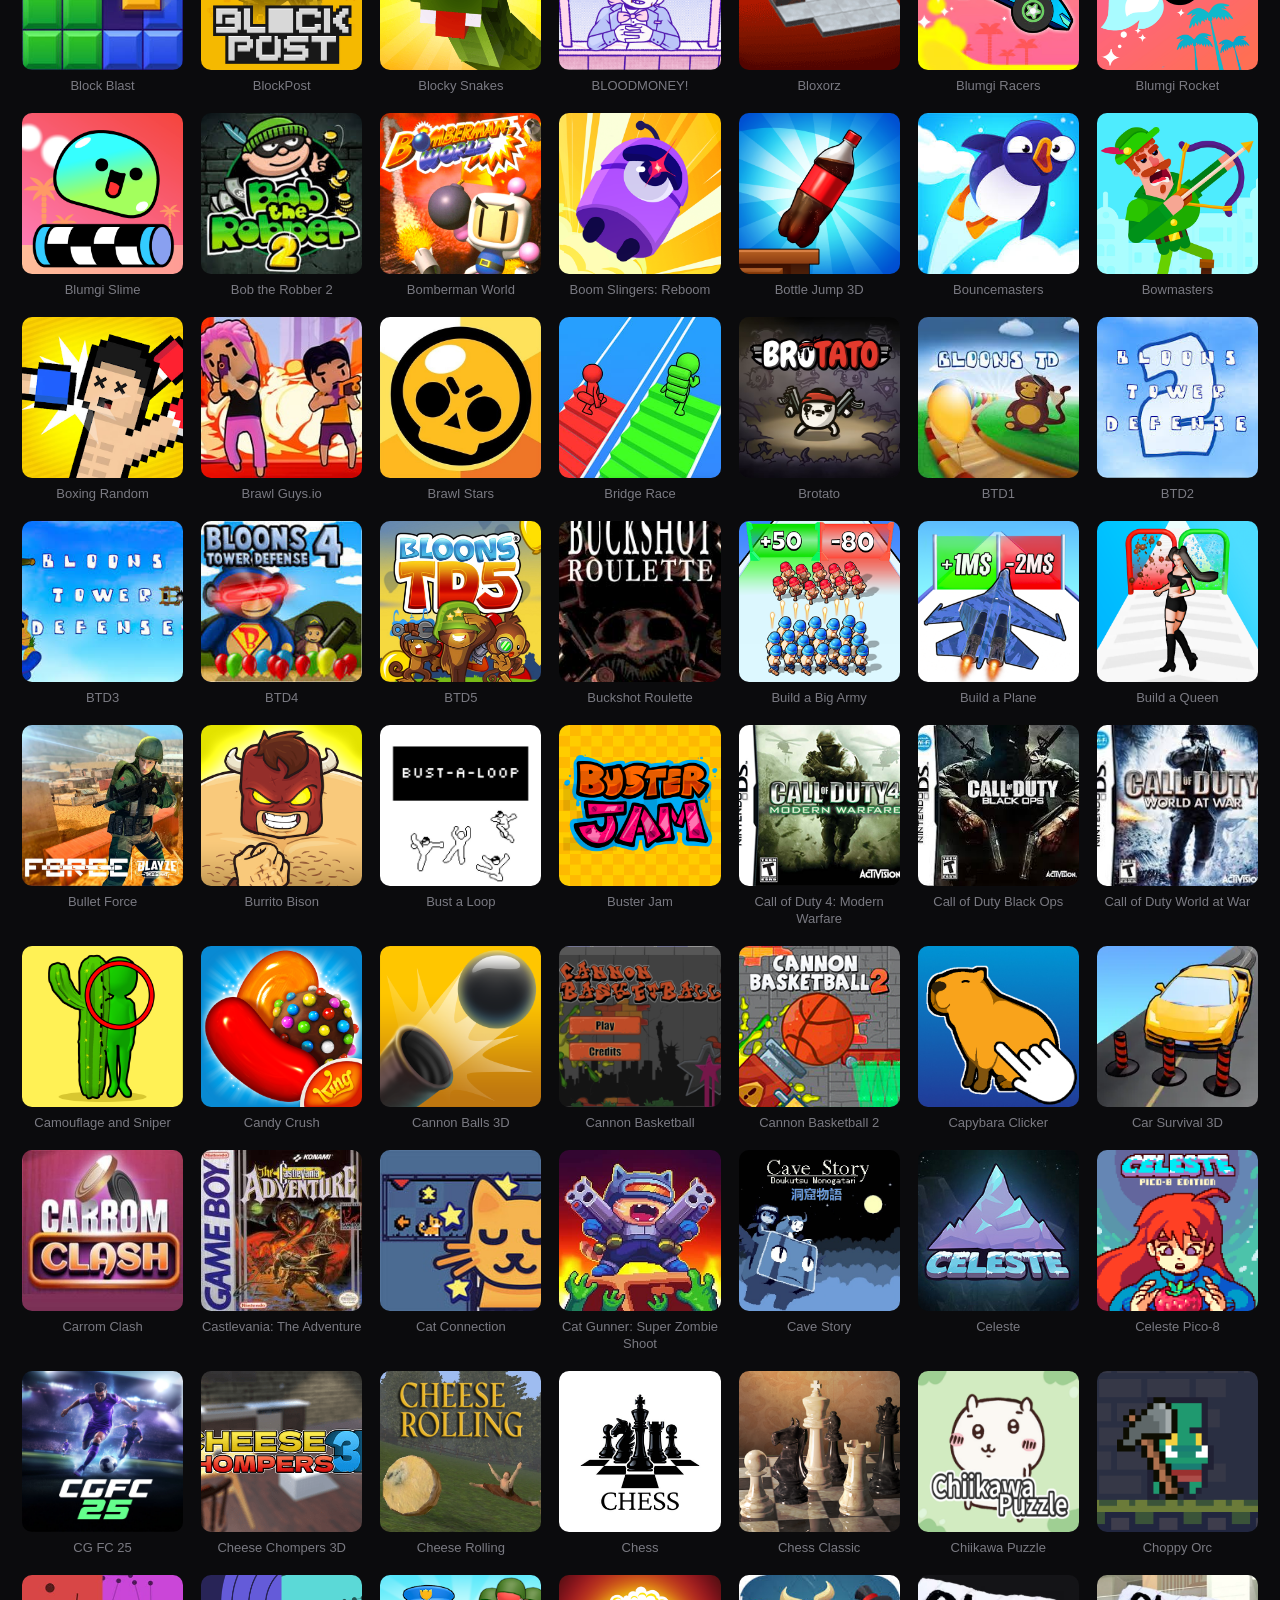
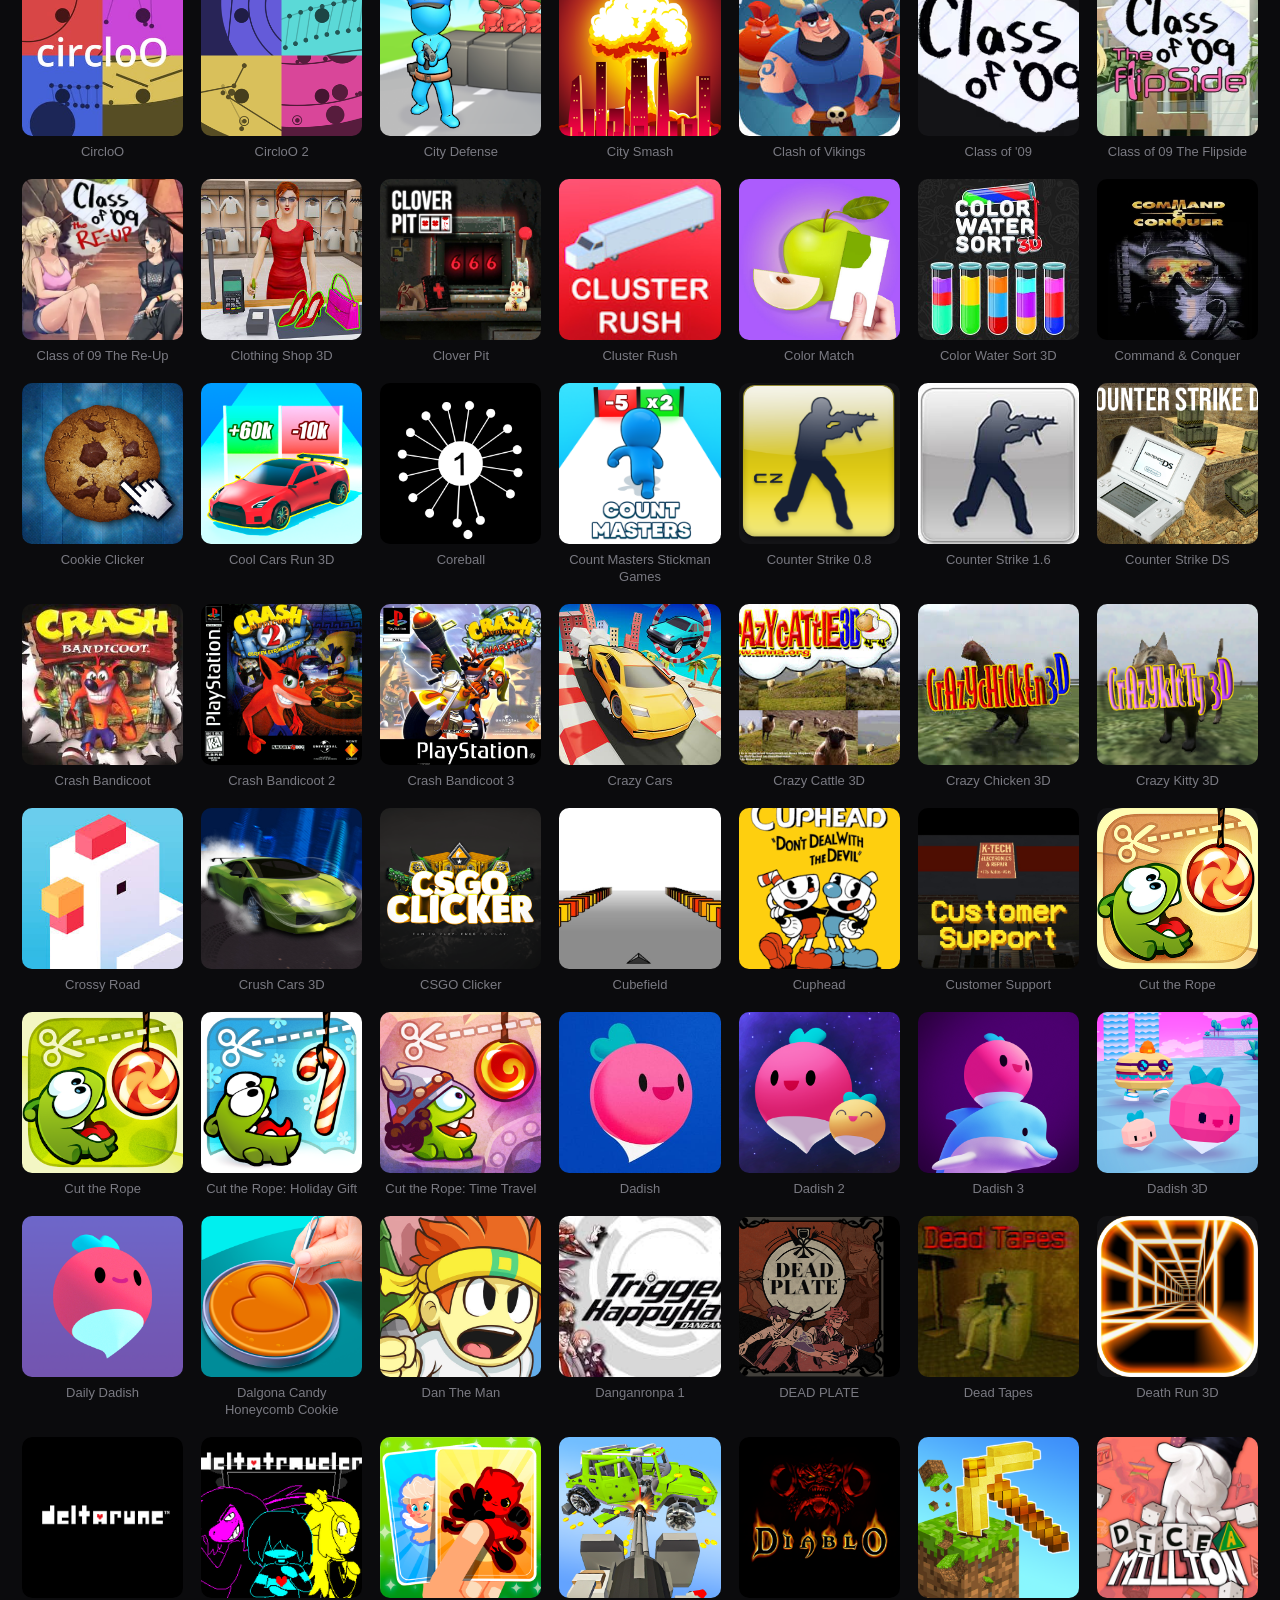
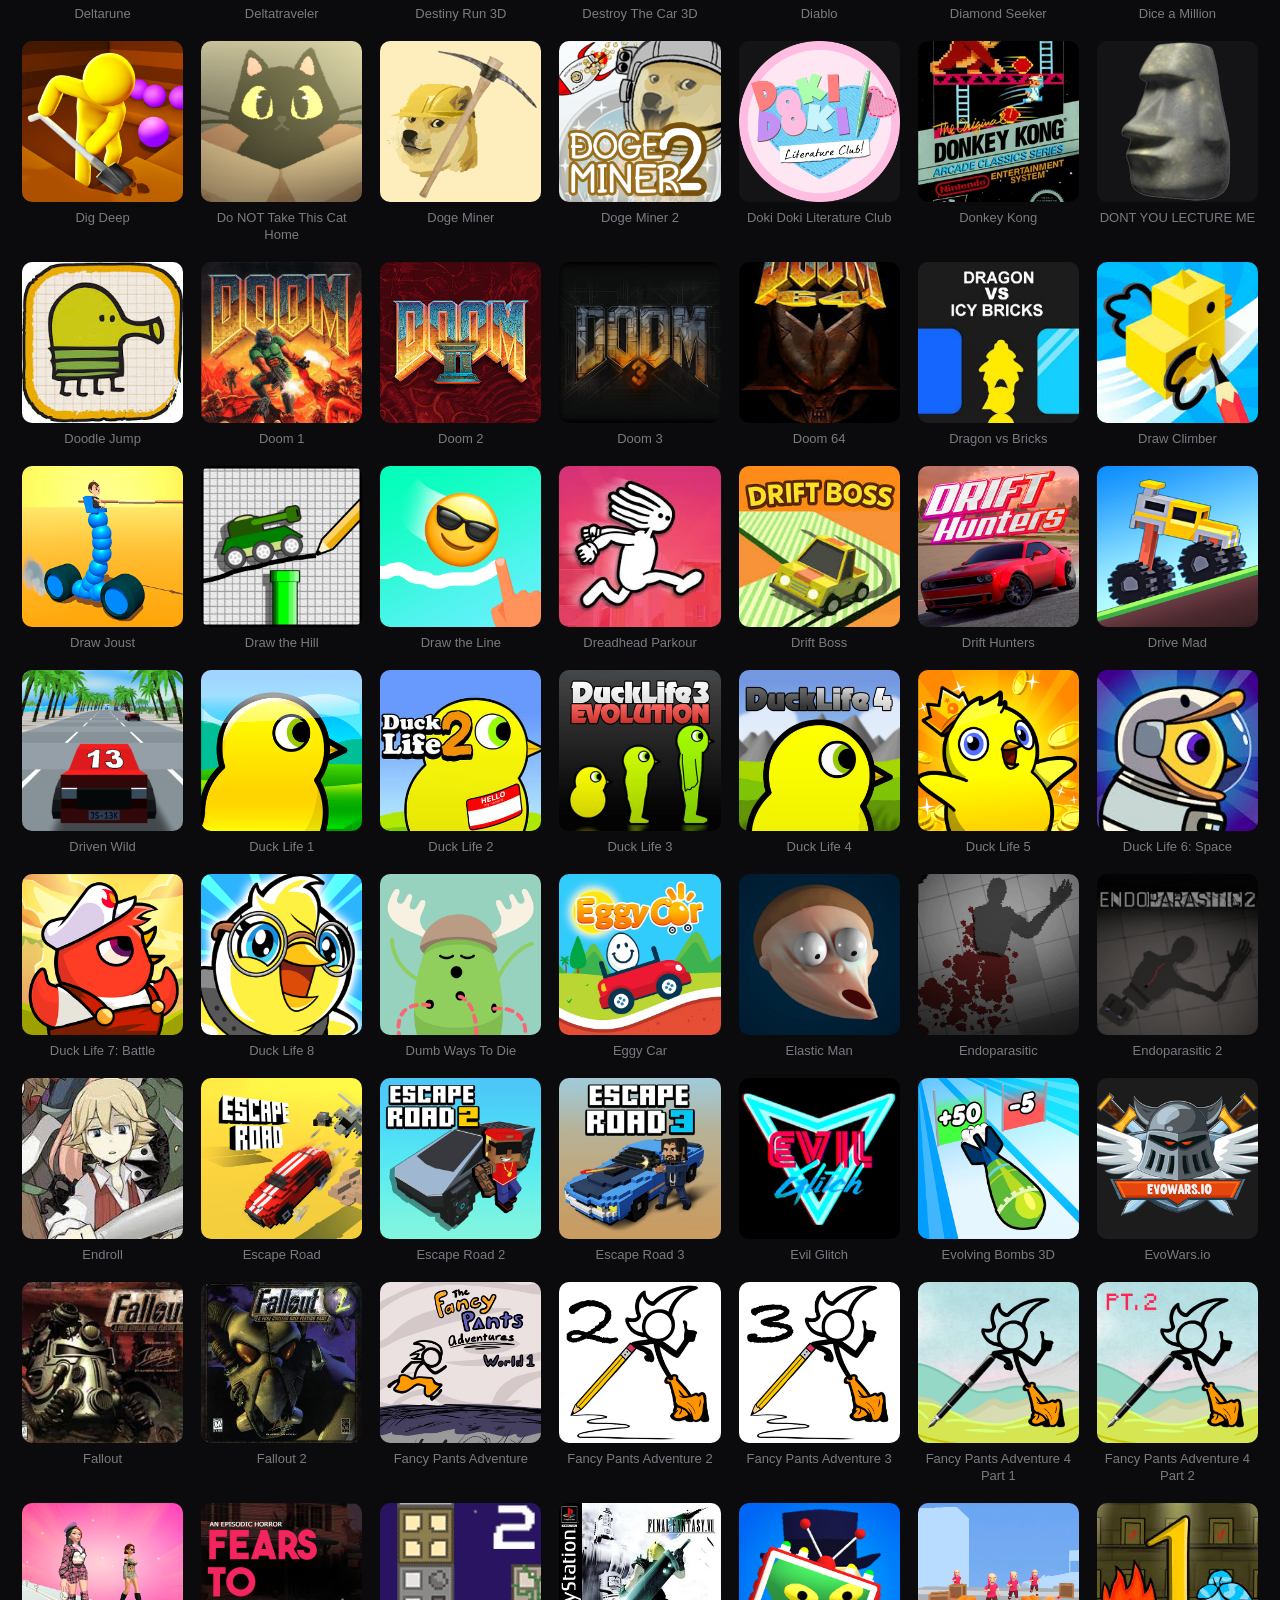
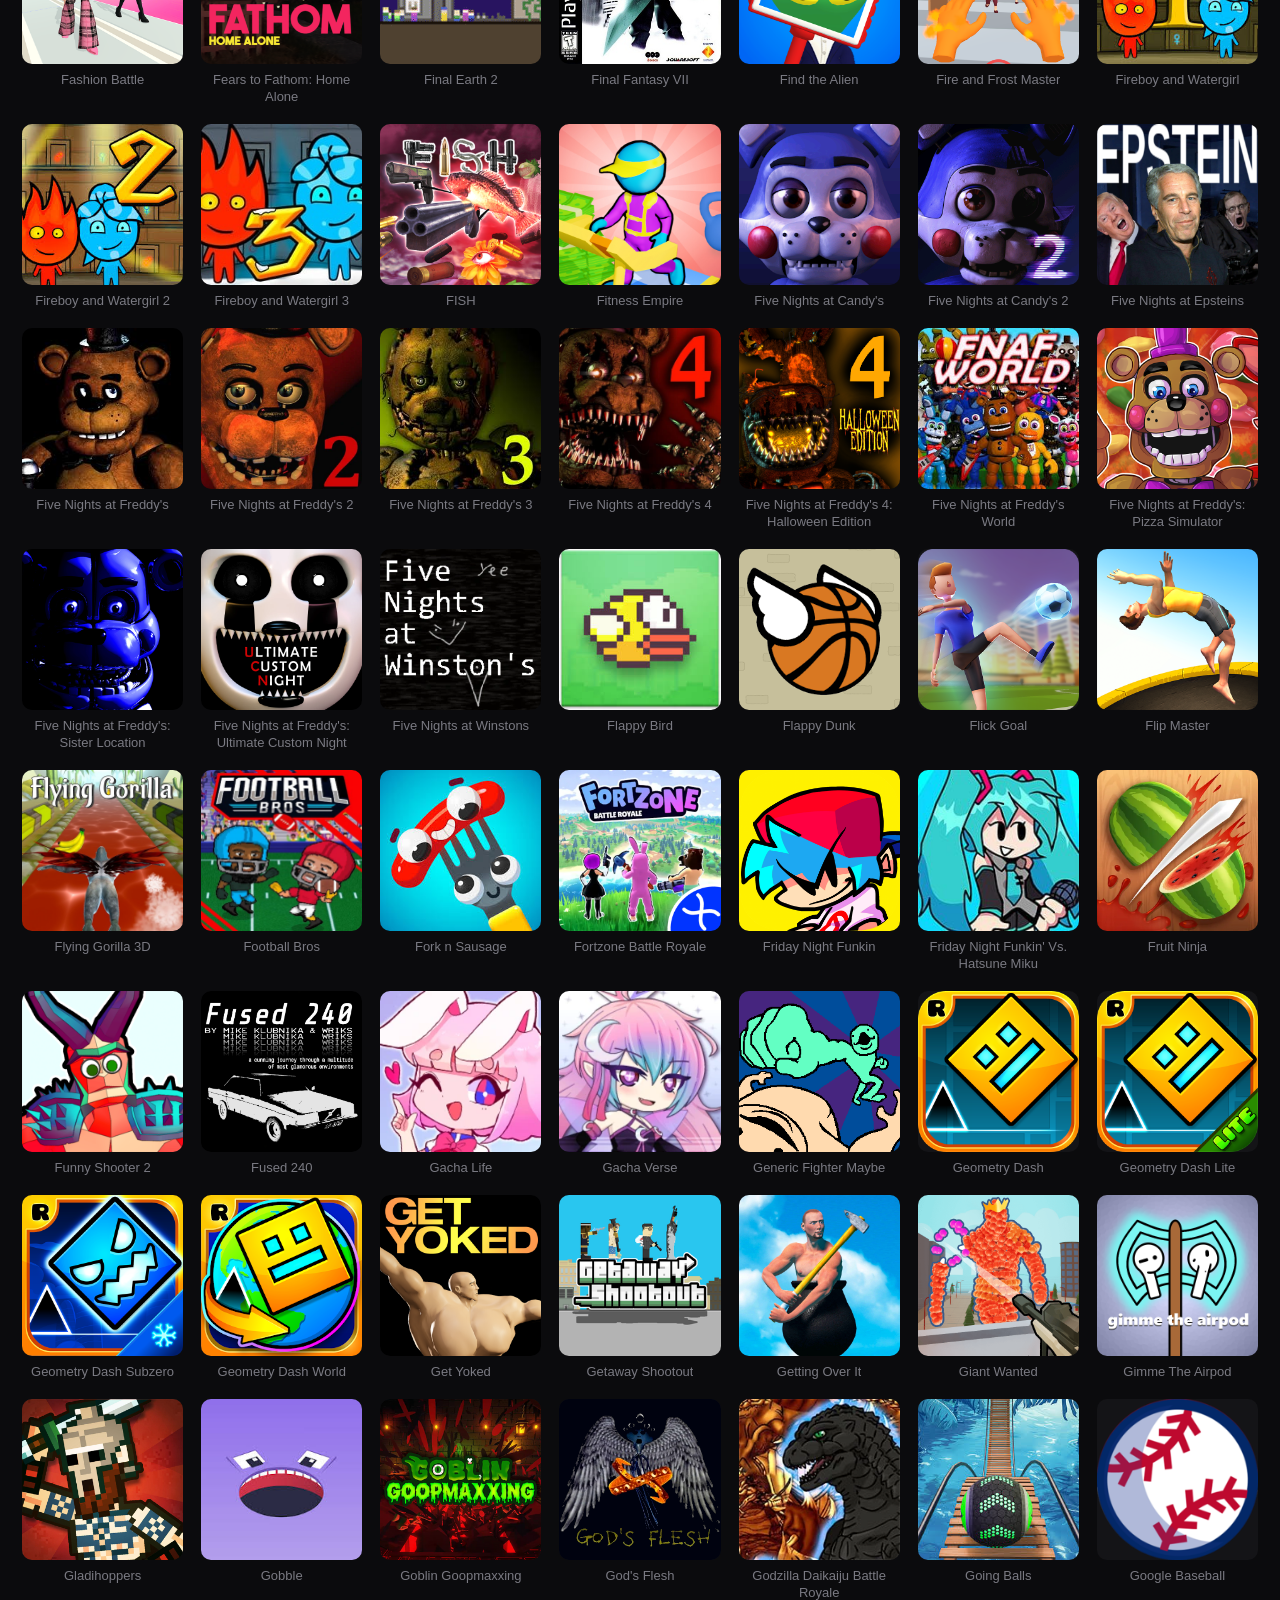
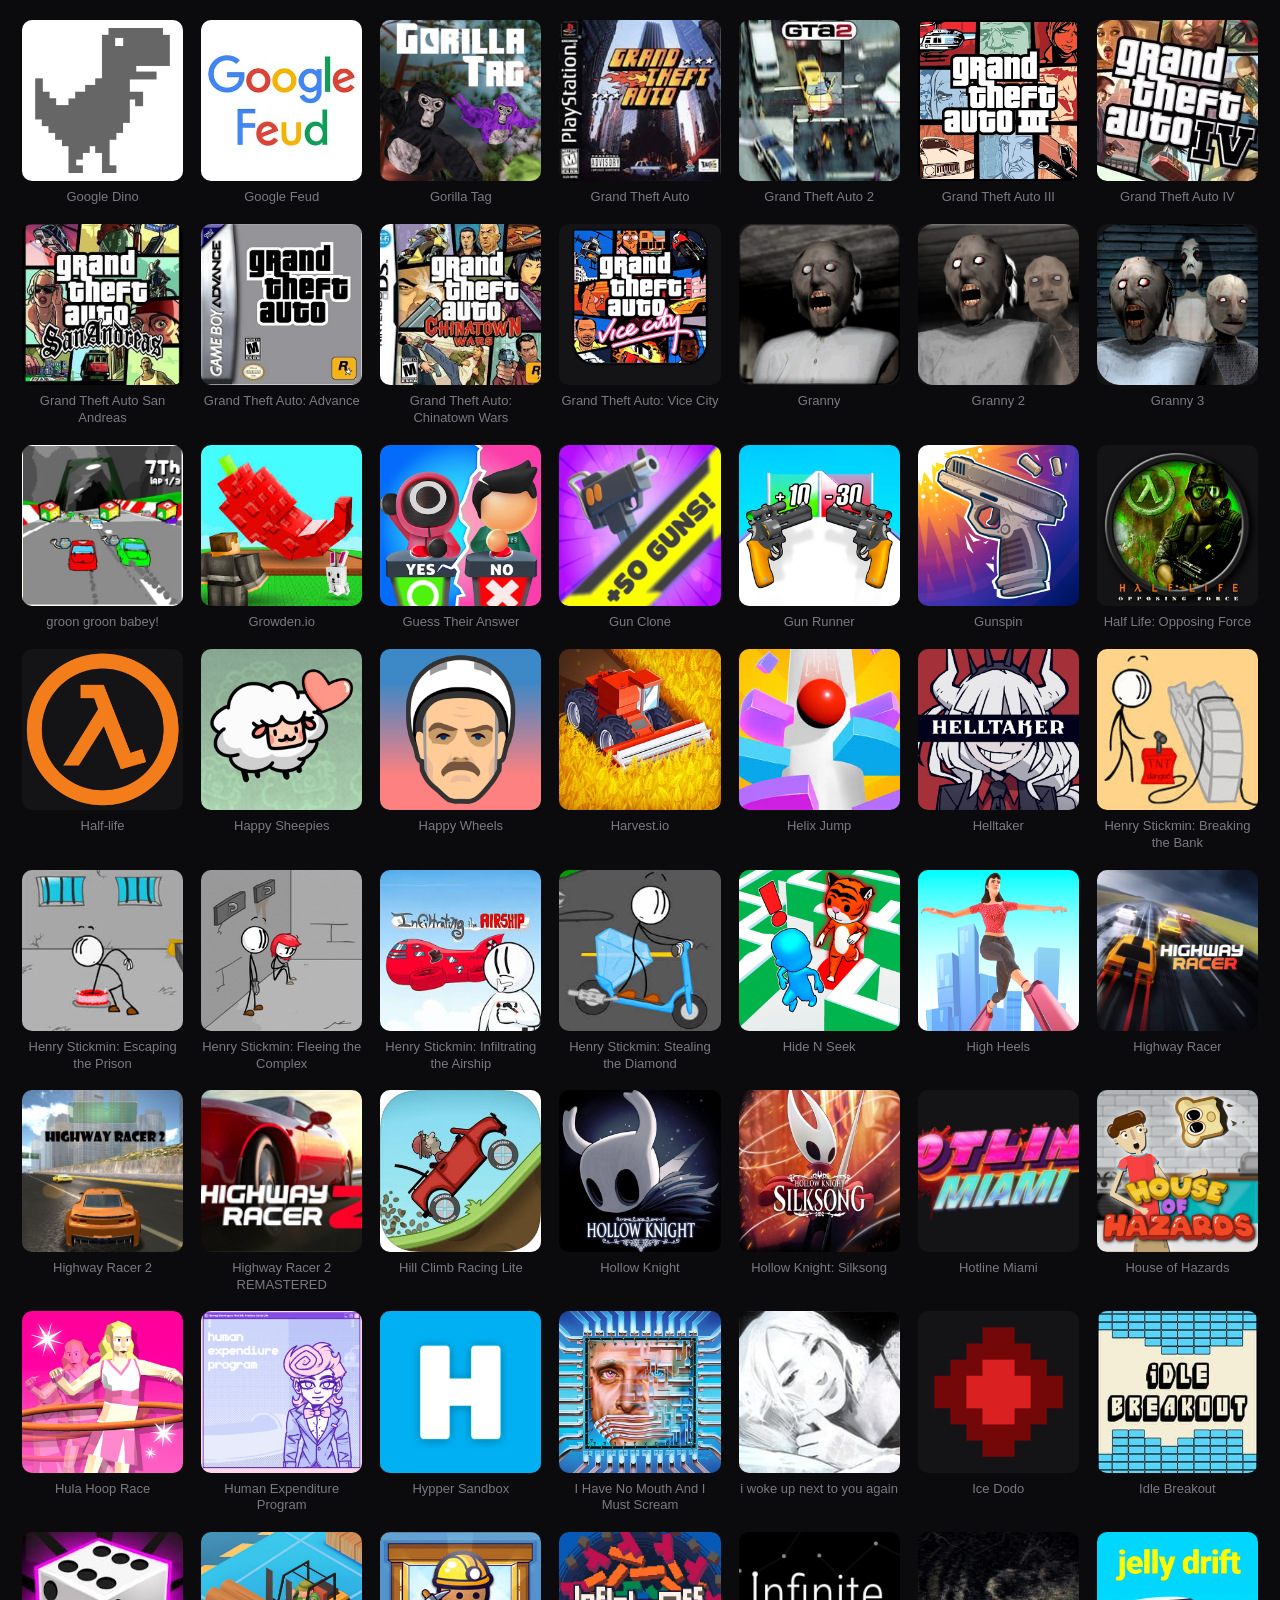
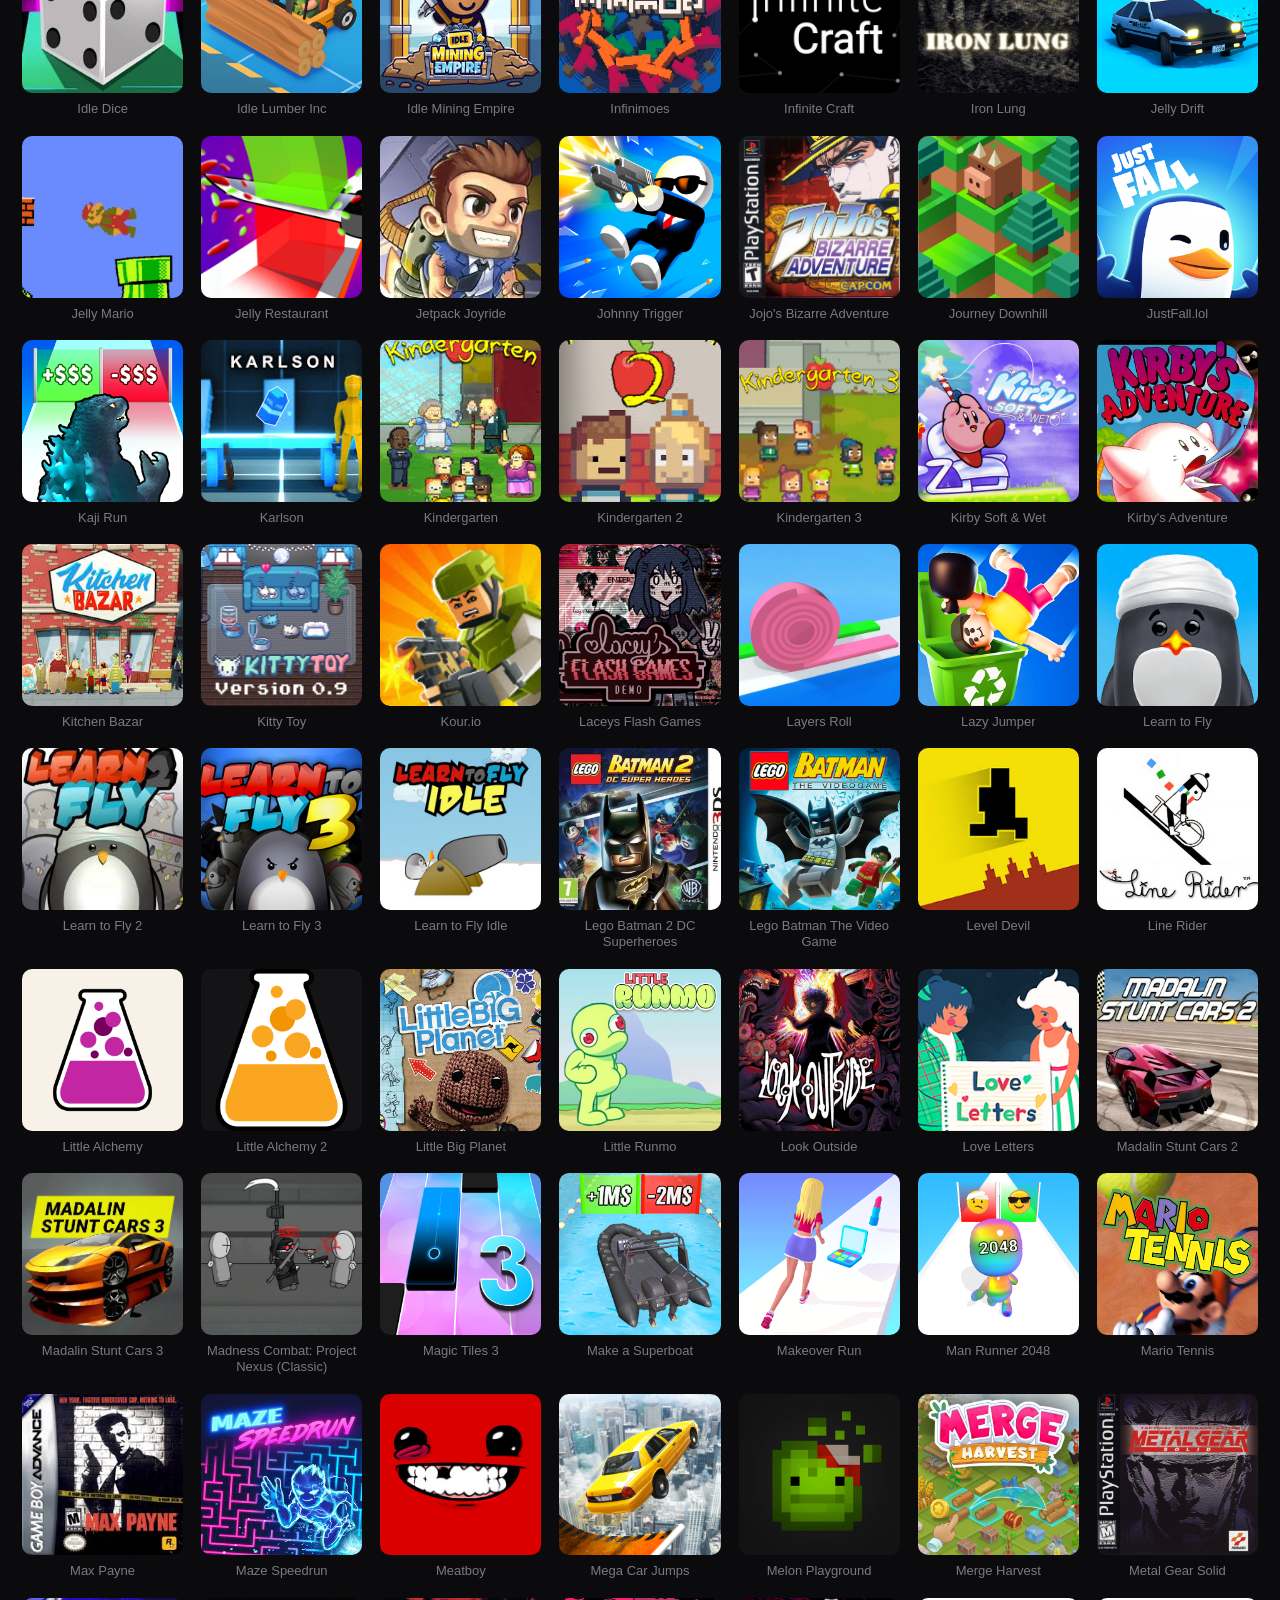
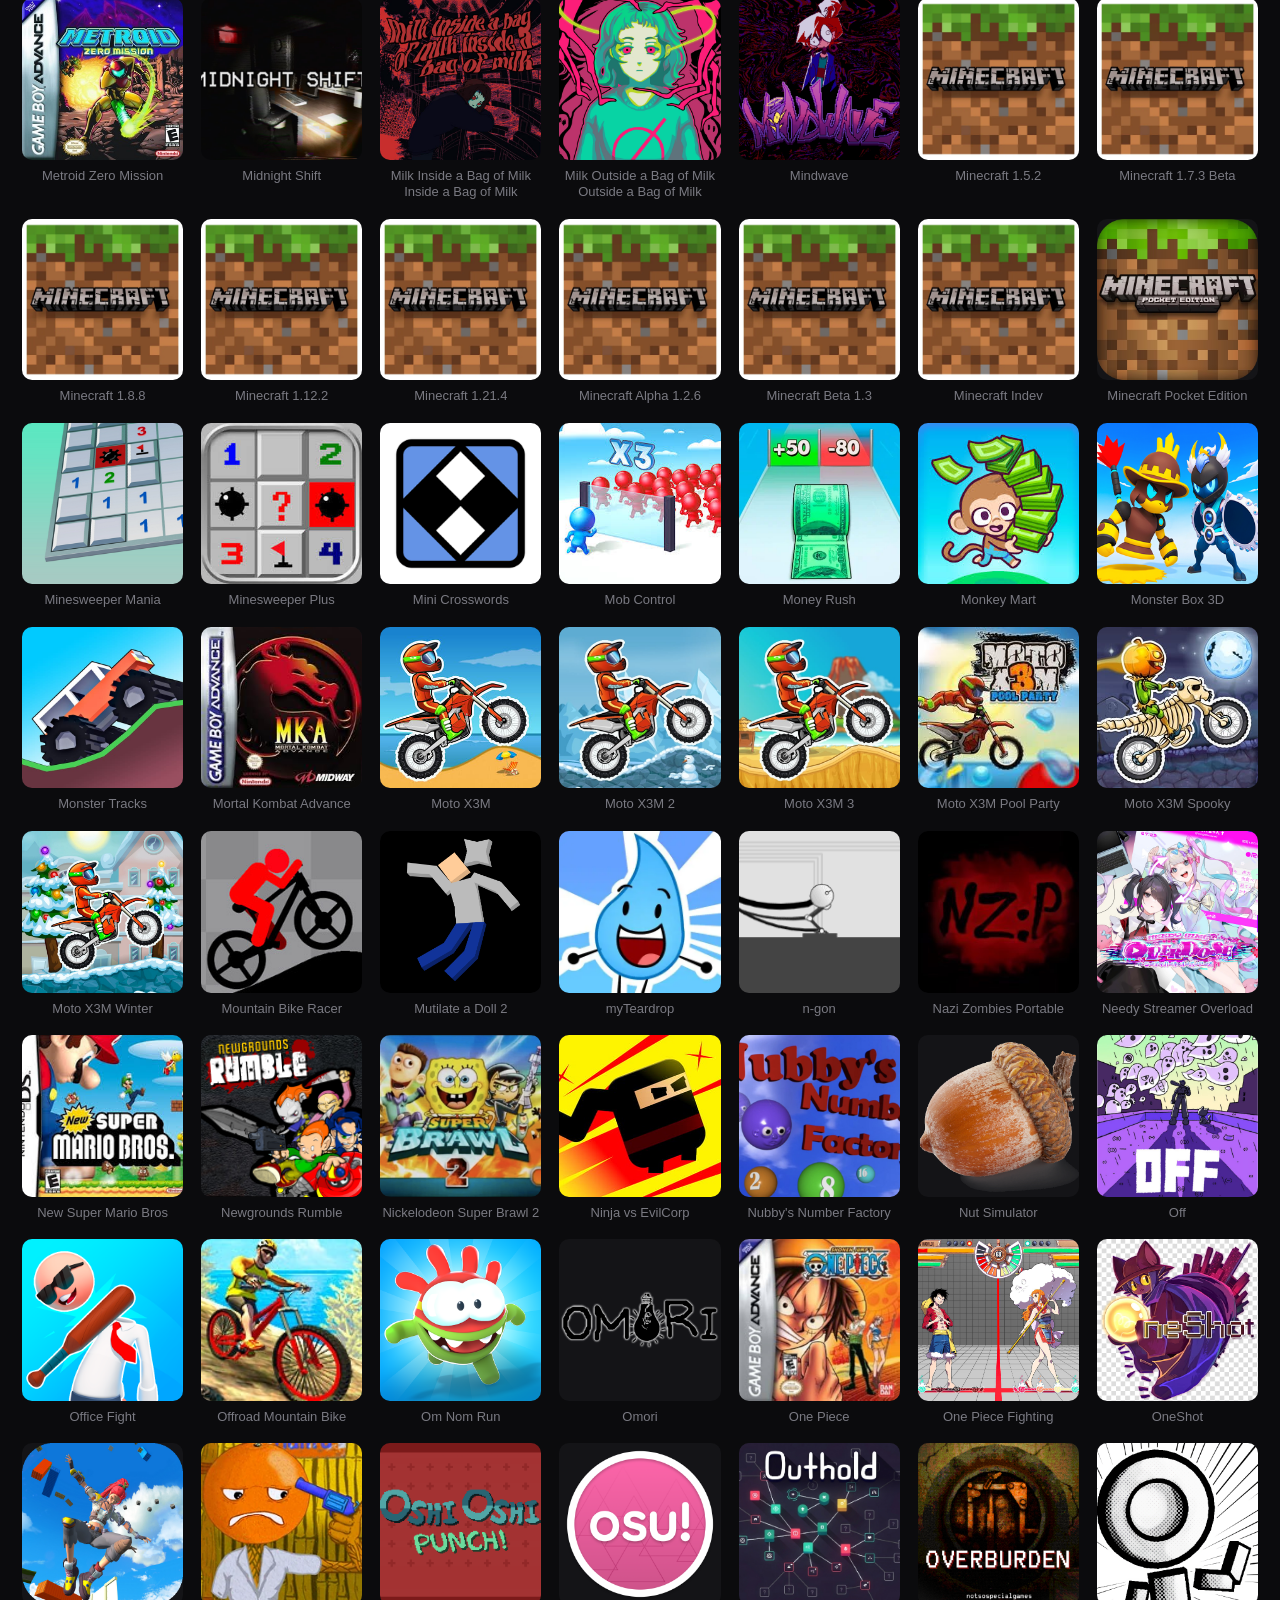
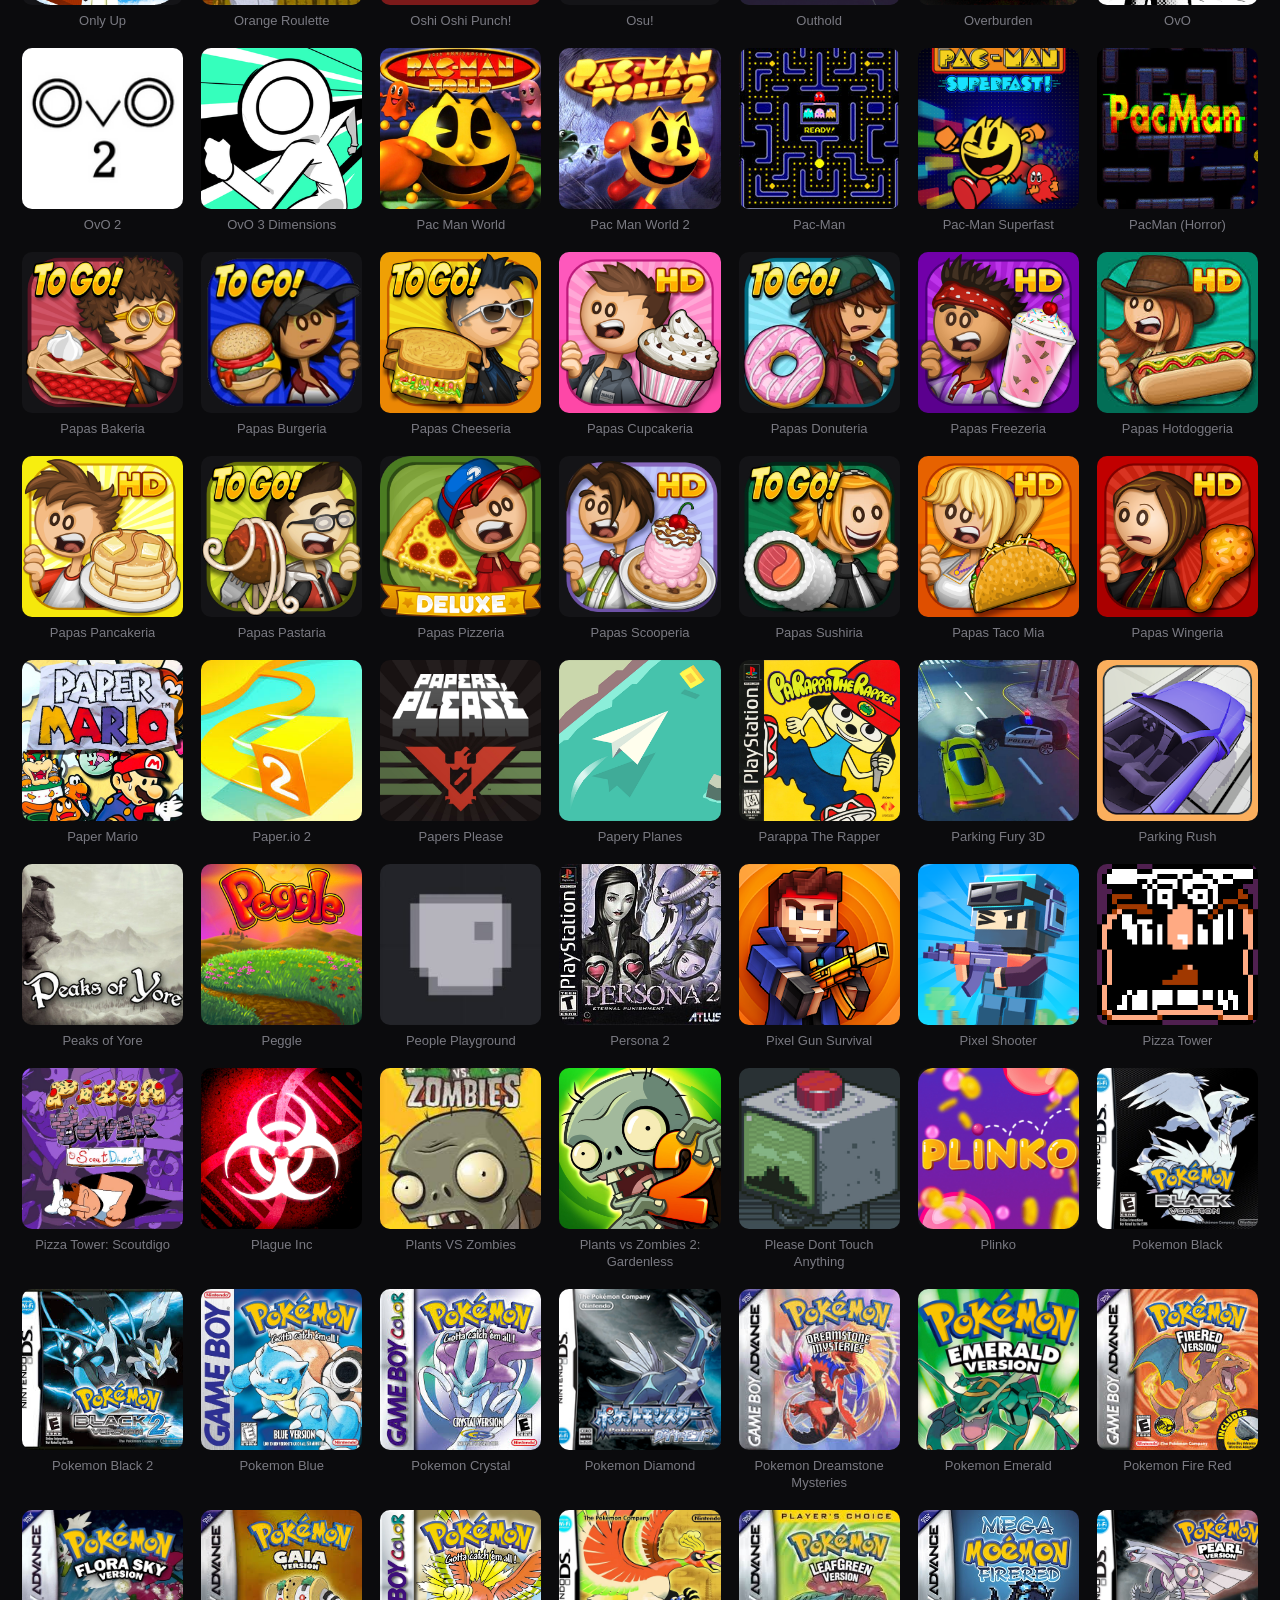
==== commit 93a8e58a: ": git commit m git push origin main git push origin main exit" ====
--- a/index.html
+++ b/index.html
@@ -38,7 +38,7 @@
             <nav class="site-nav">
                 <a href="index.html">Home</a>
                 <a href="apps.html">Apps</a>
-                <a href="gamefiles/heliosbrowser.html">Helios Browser</a>
+                <a href="gamefiles/helios-browser.html">Helios Browser</a>
             </nav>
         </div>
     </header>
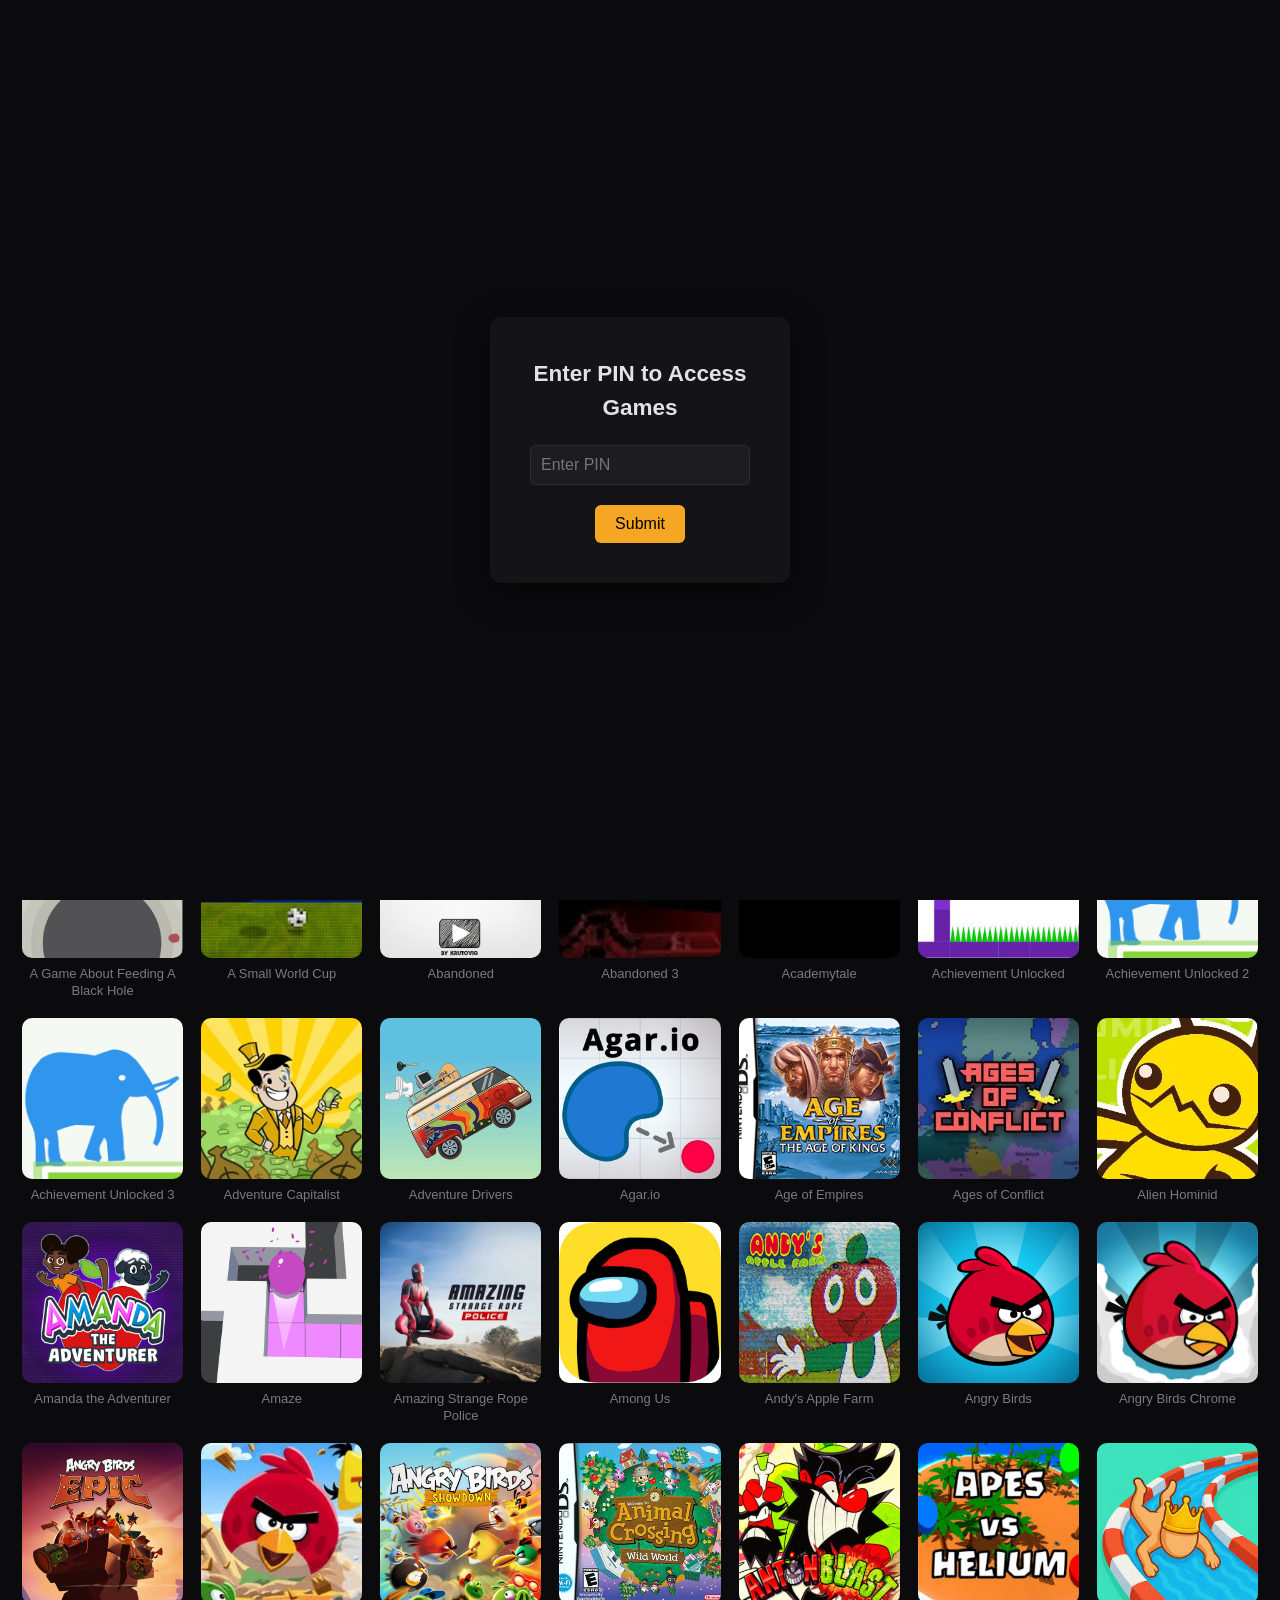
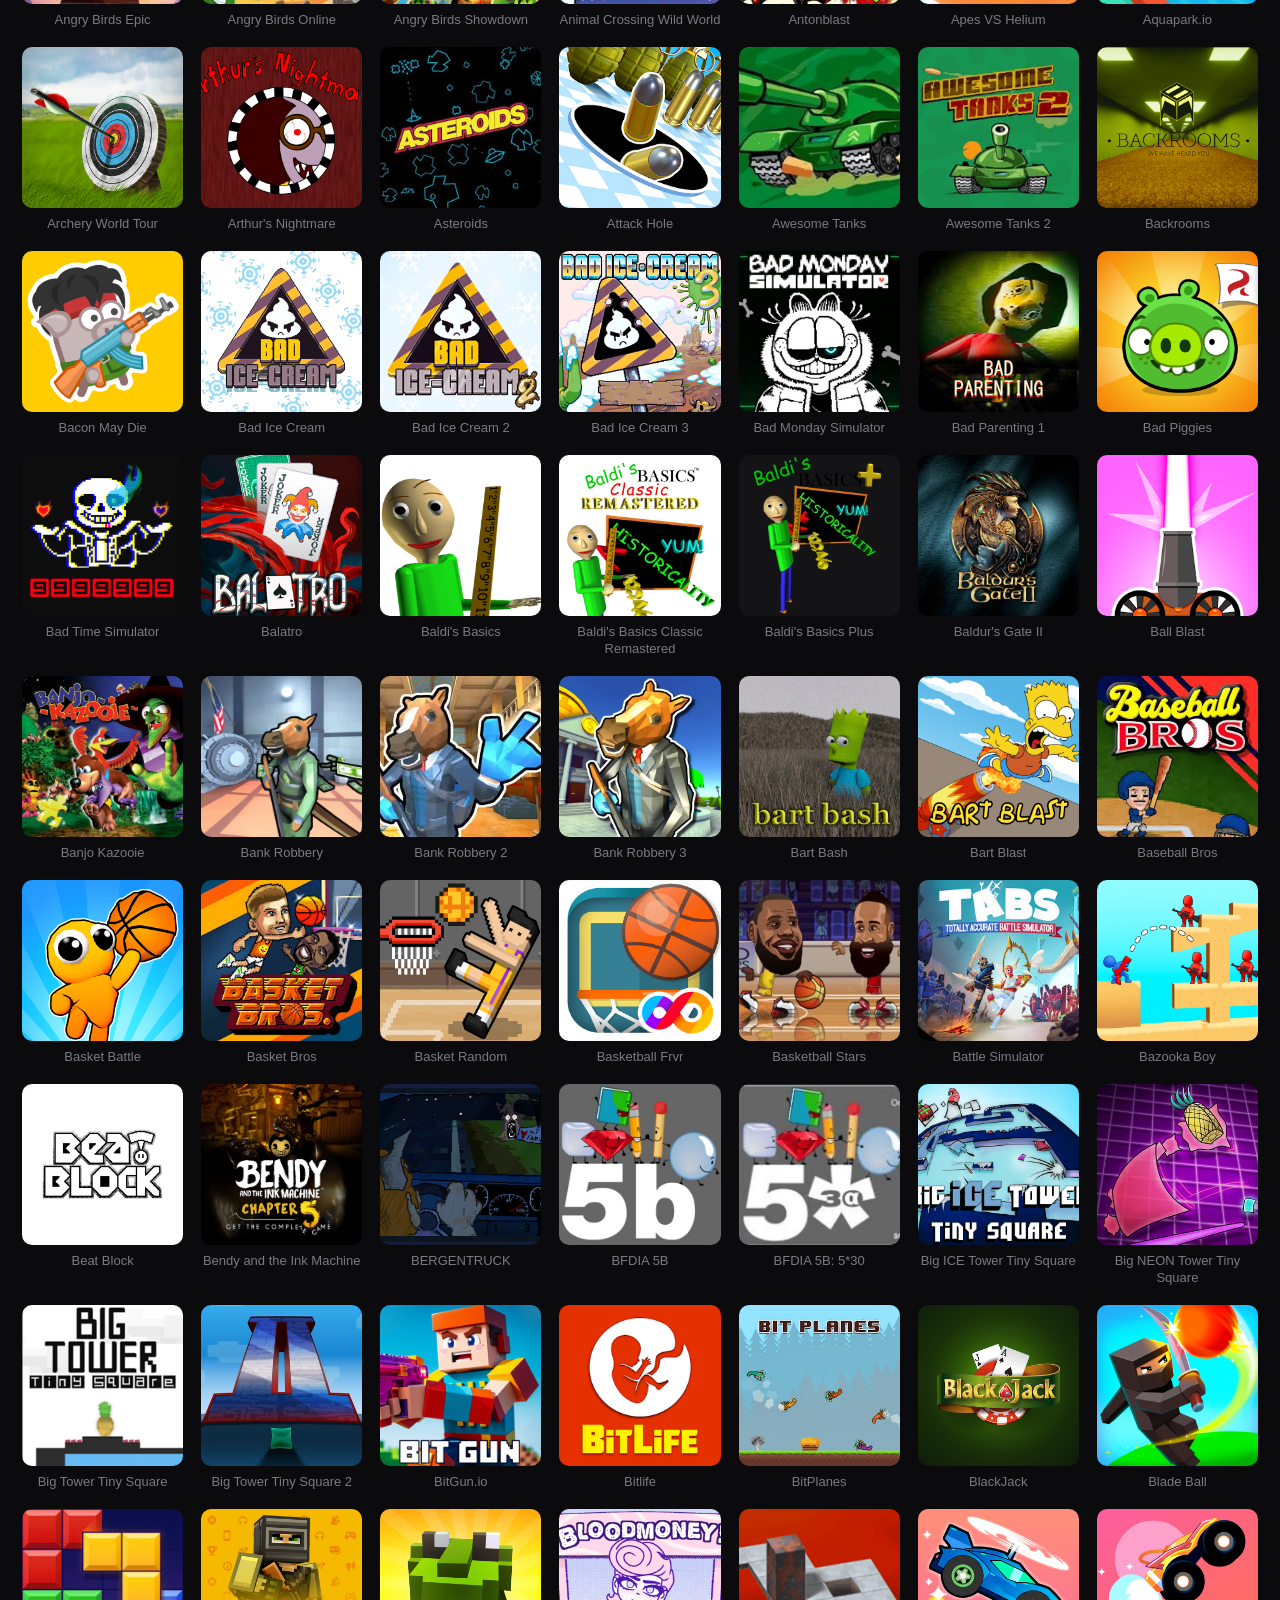
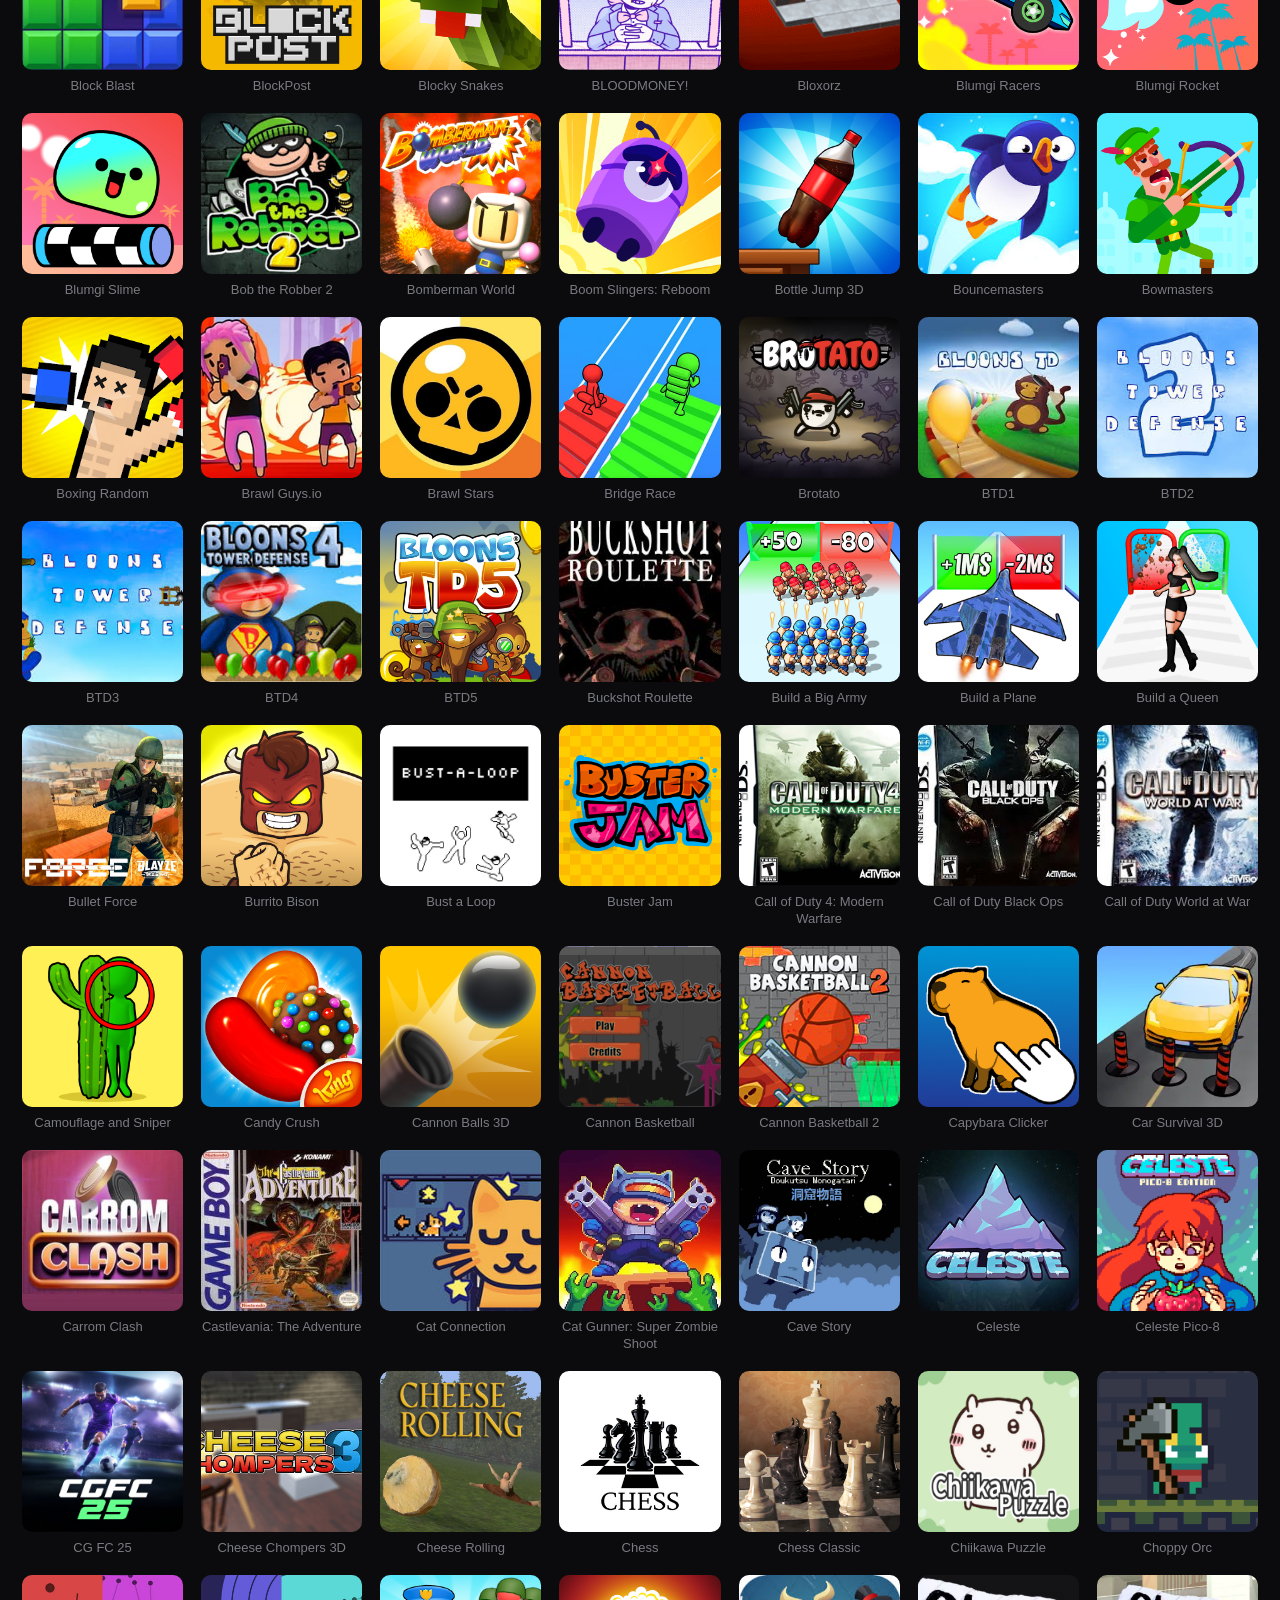
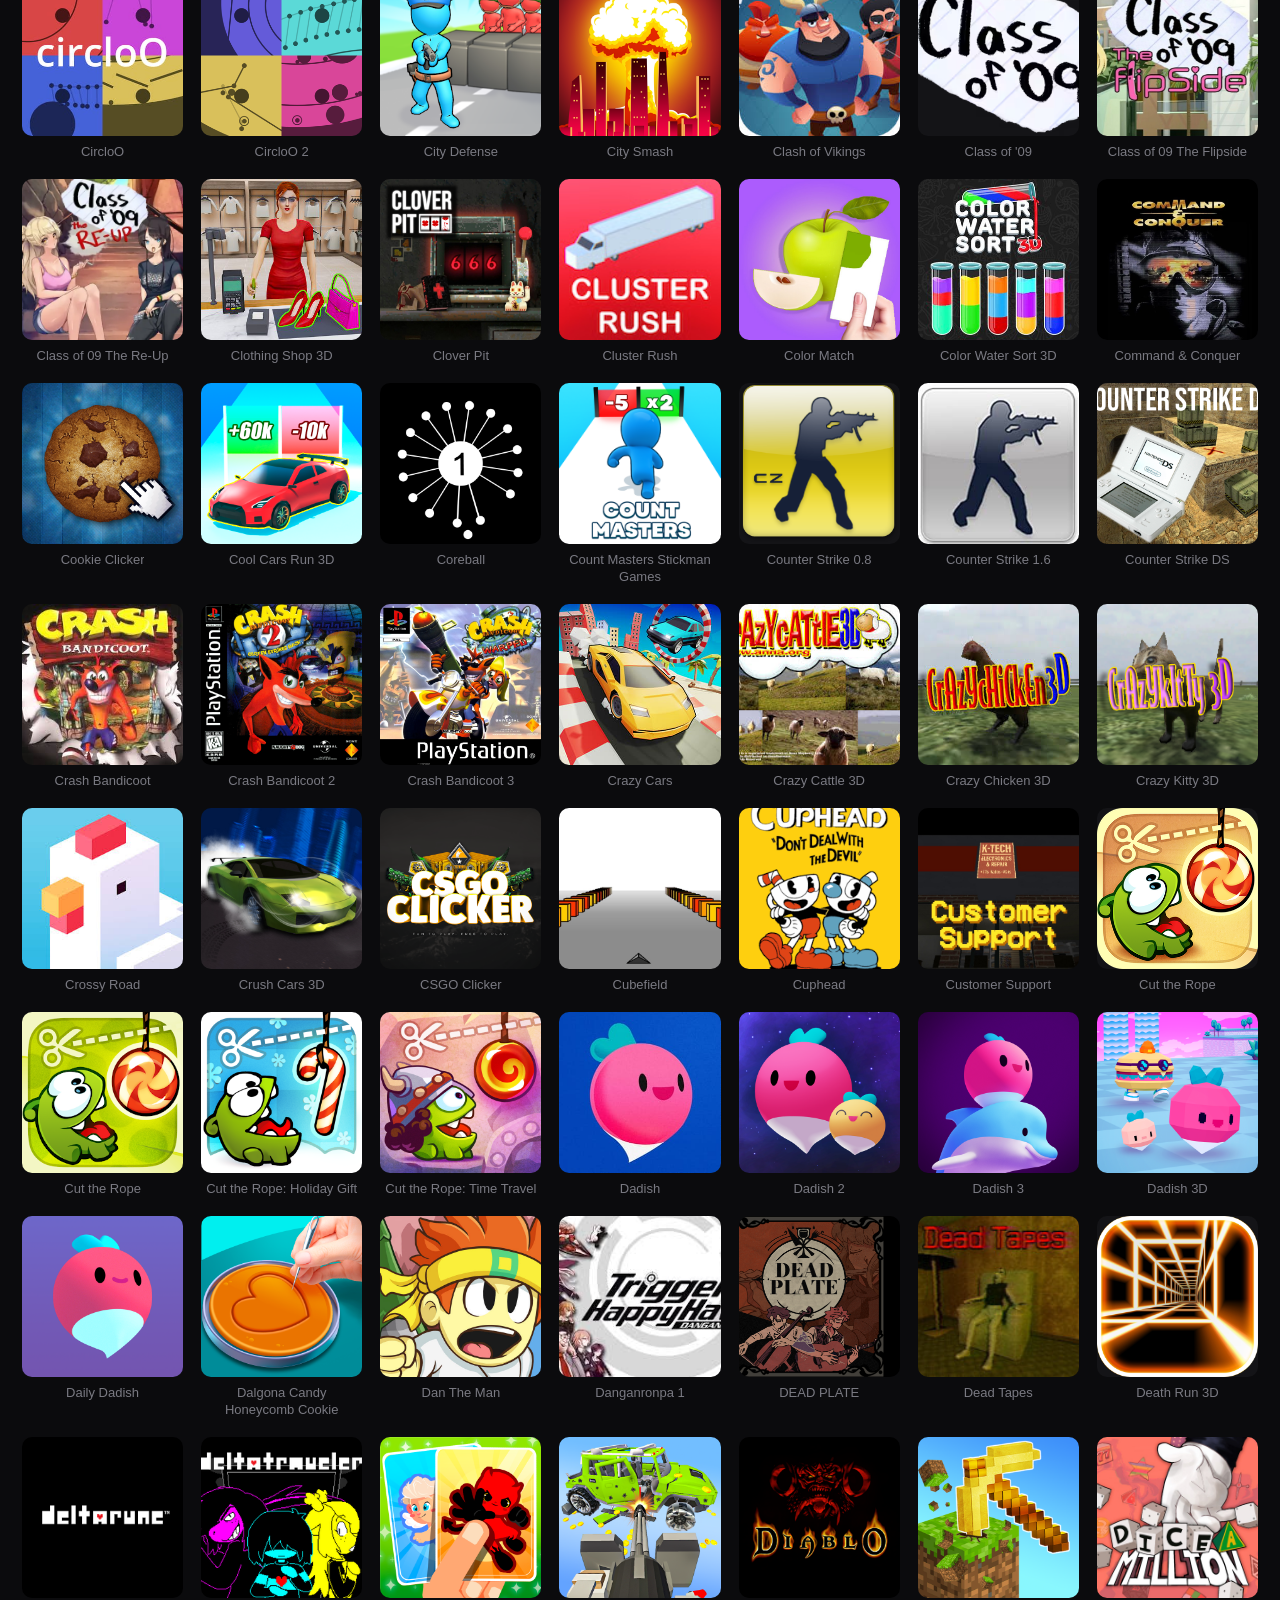
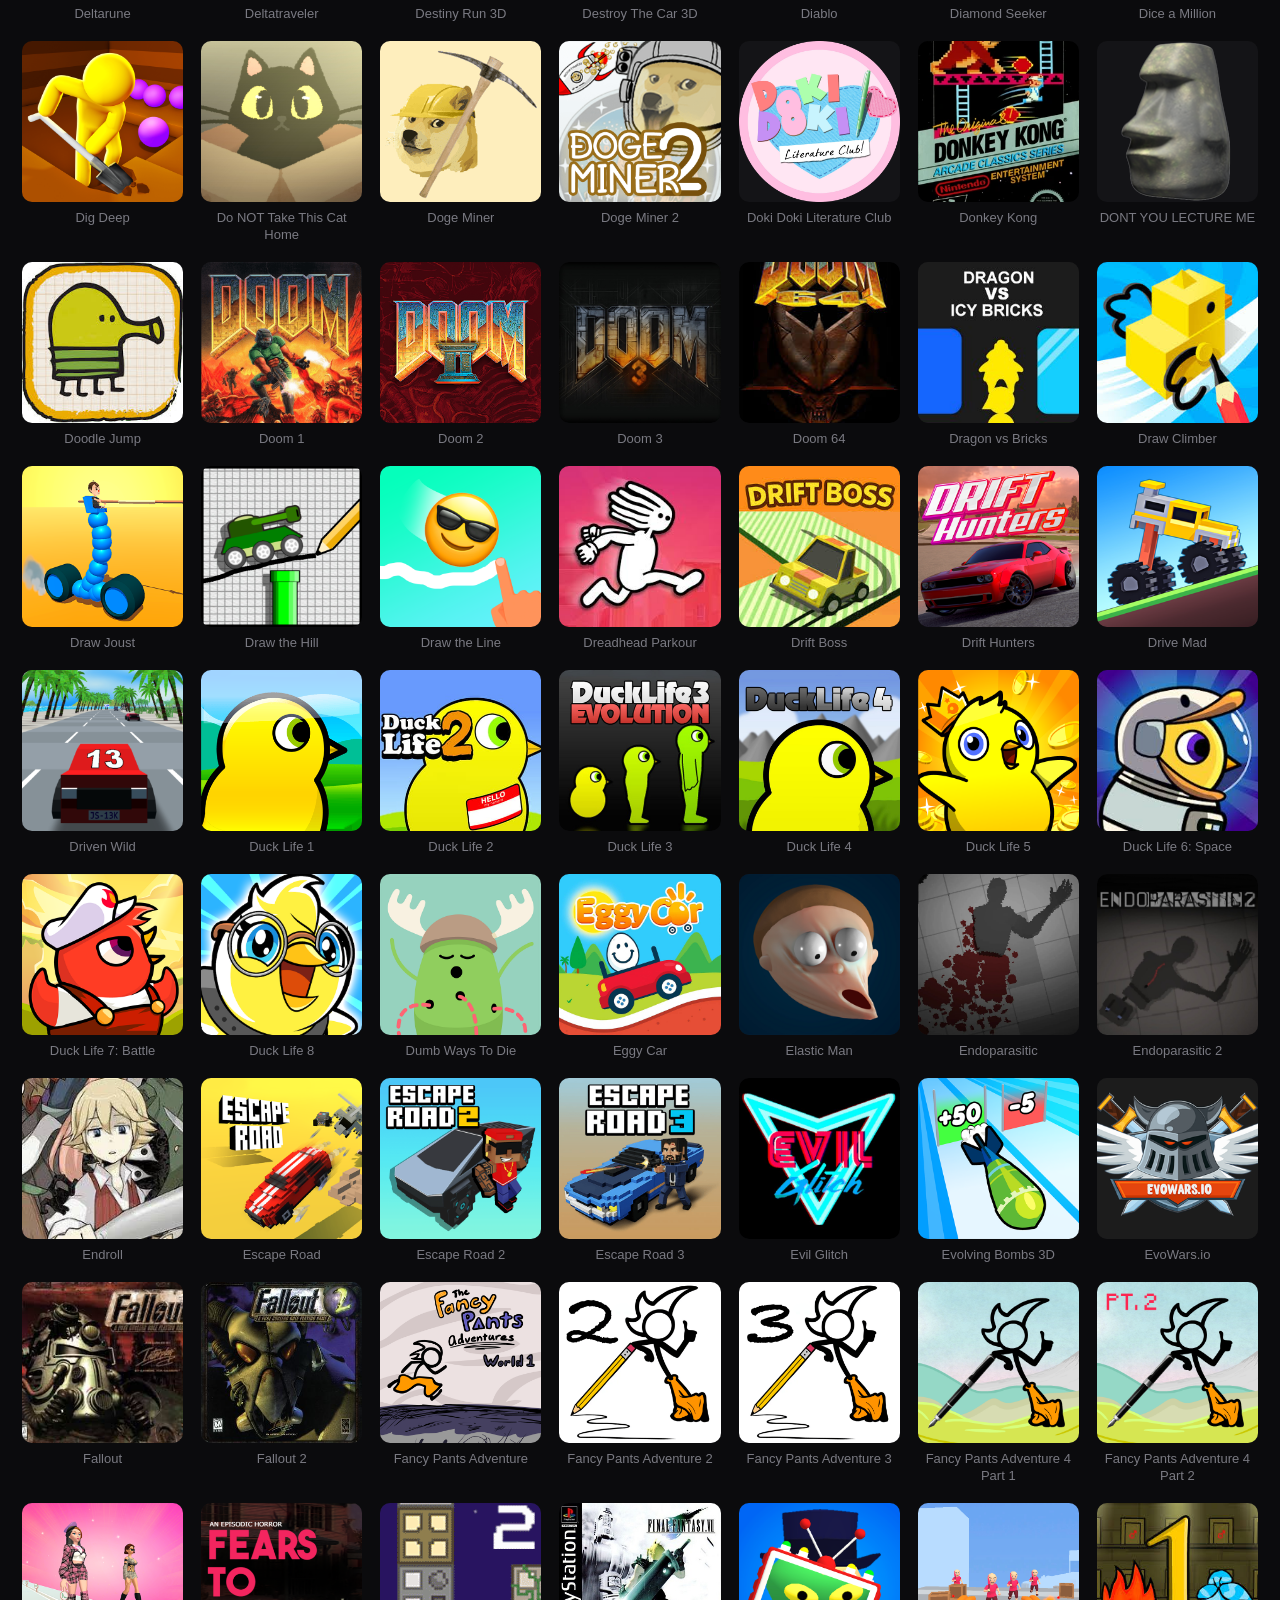
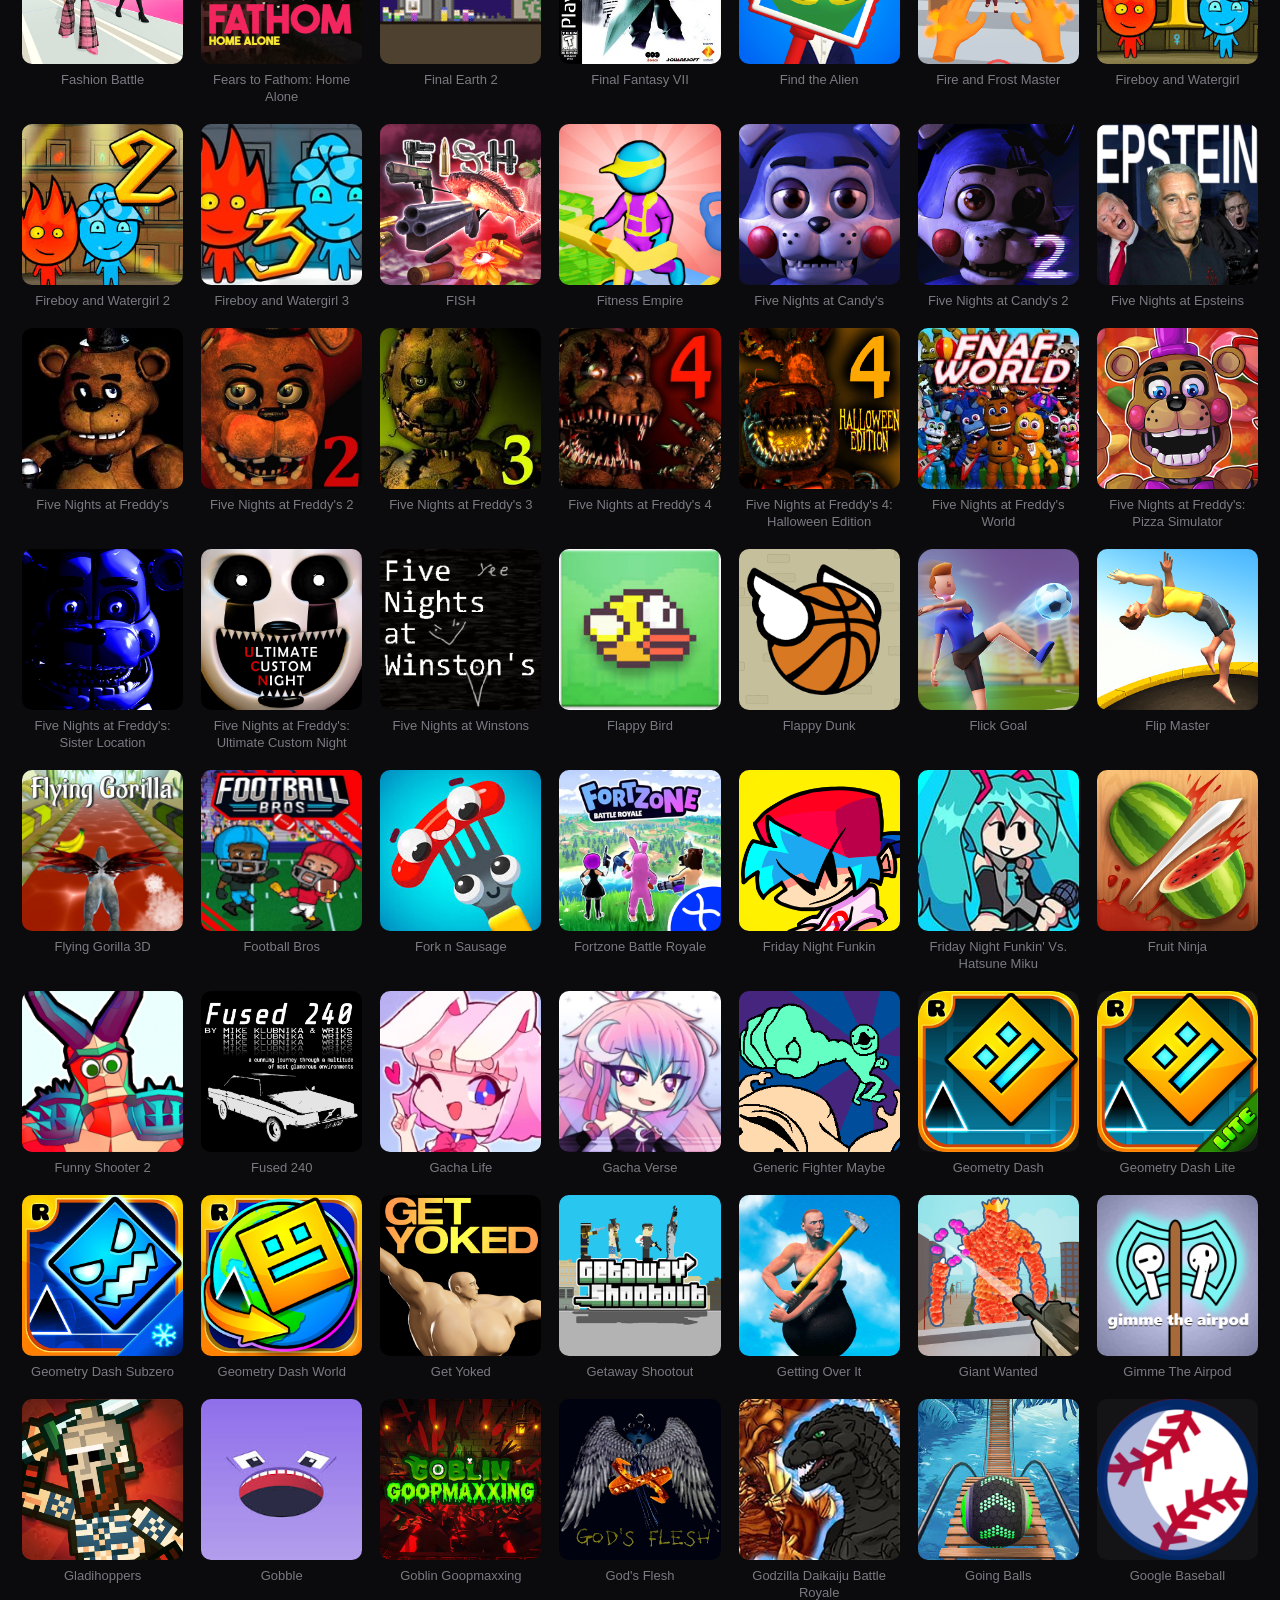
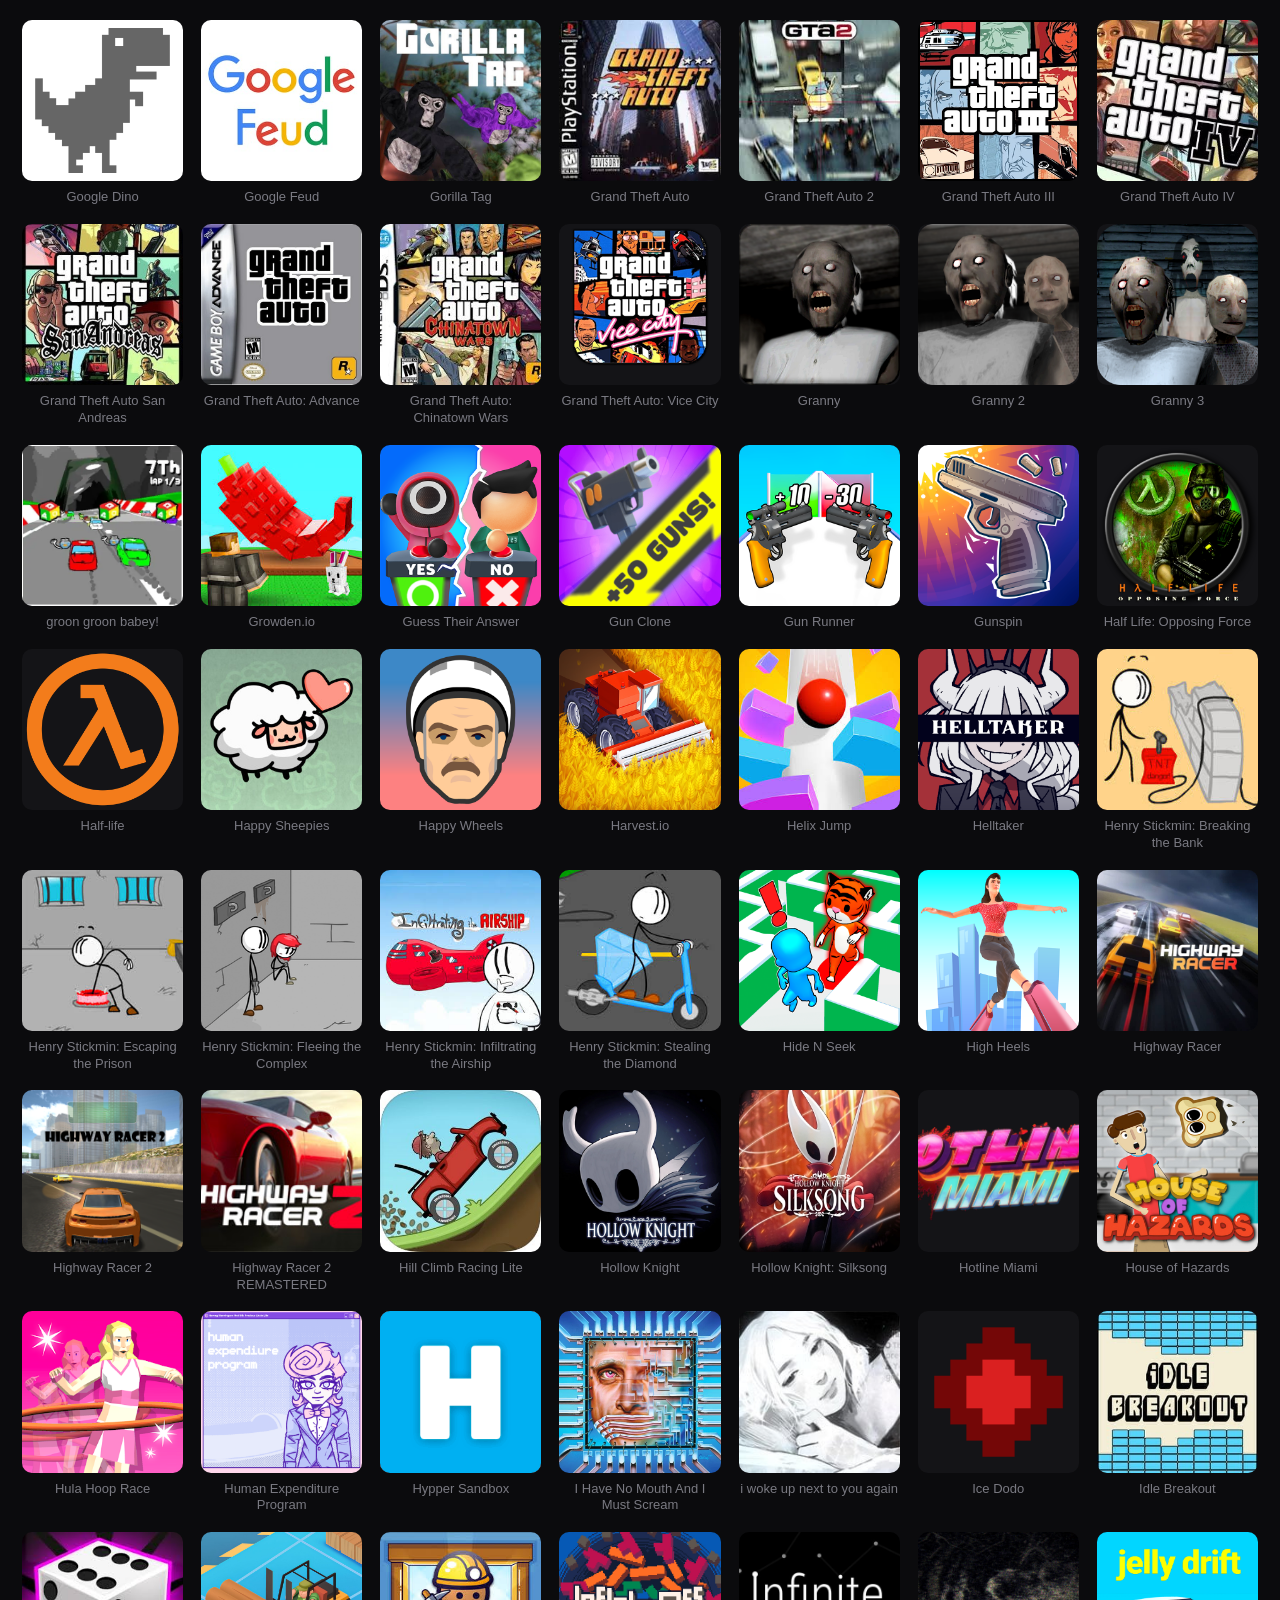
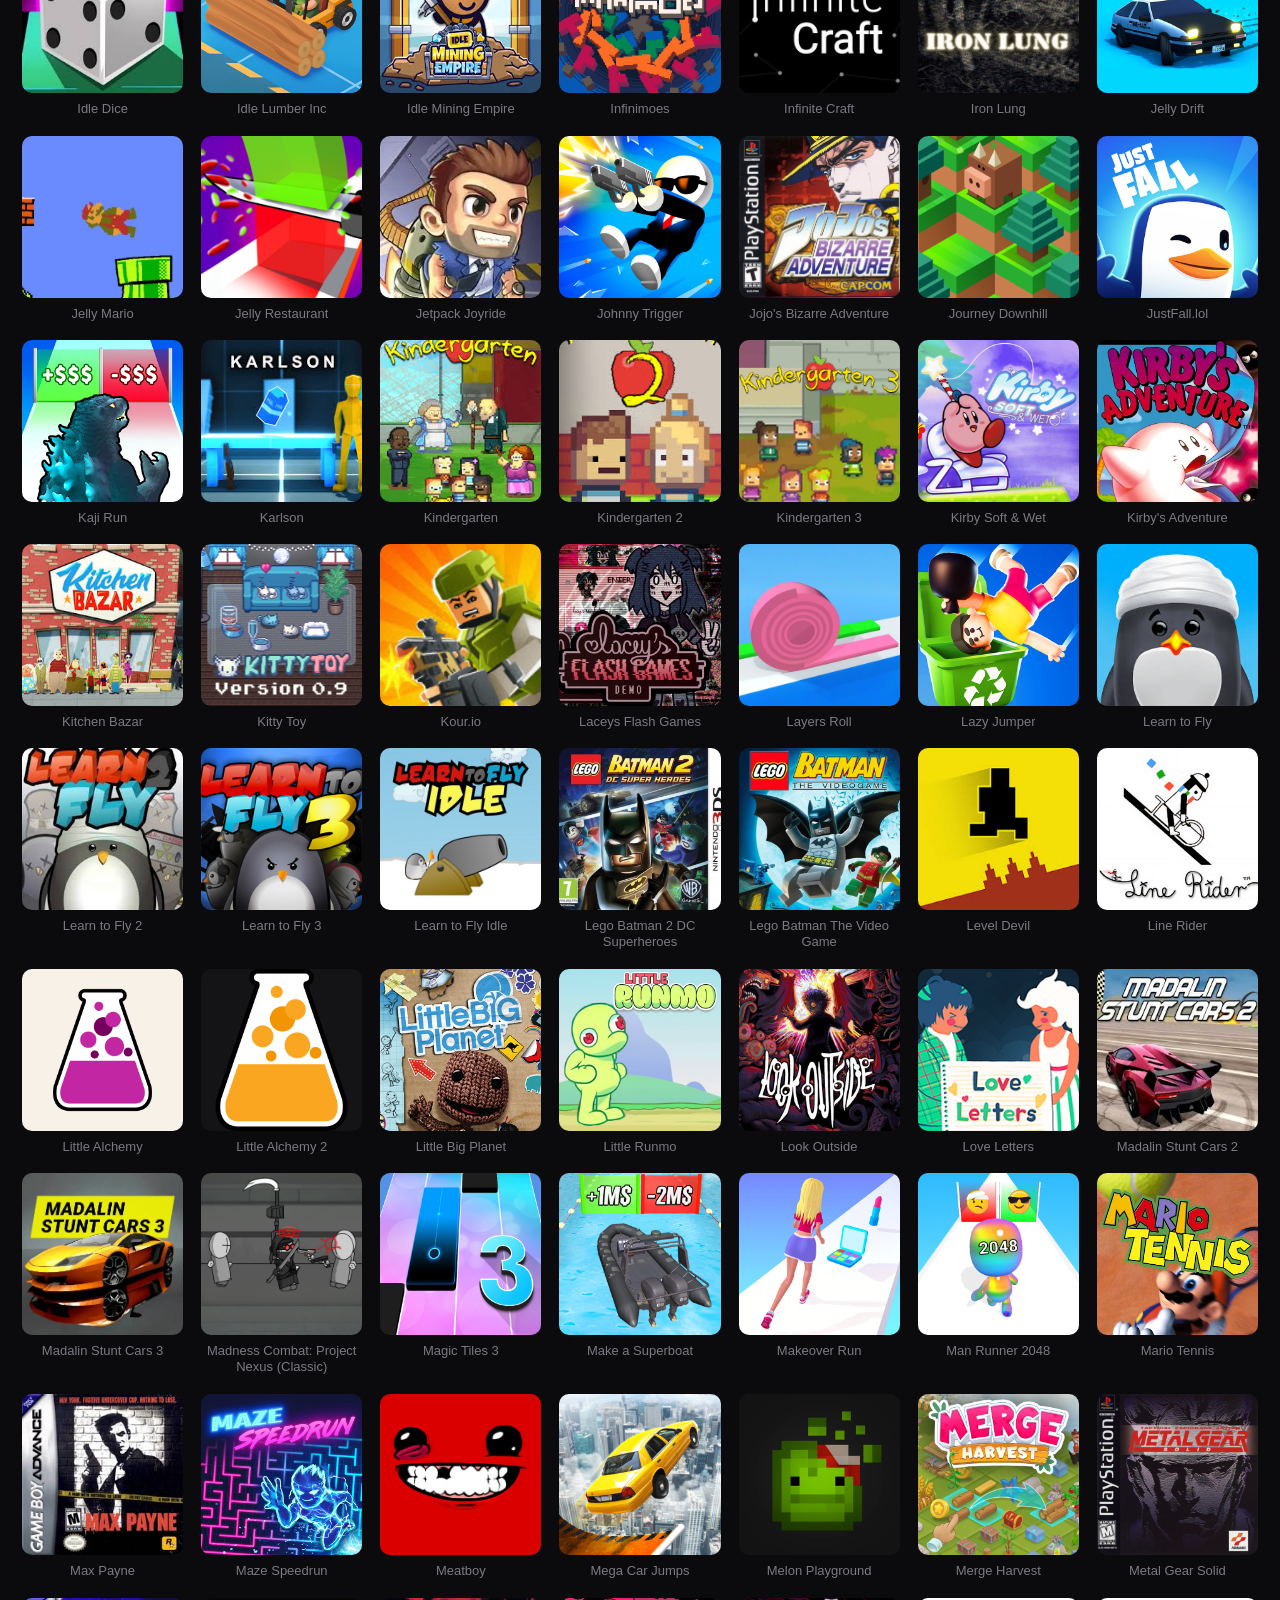
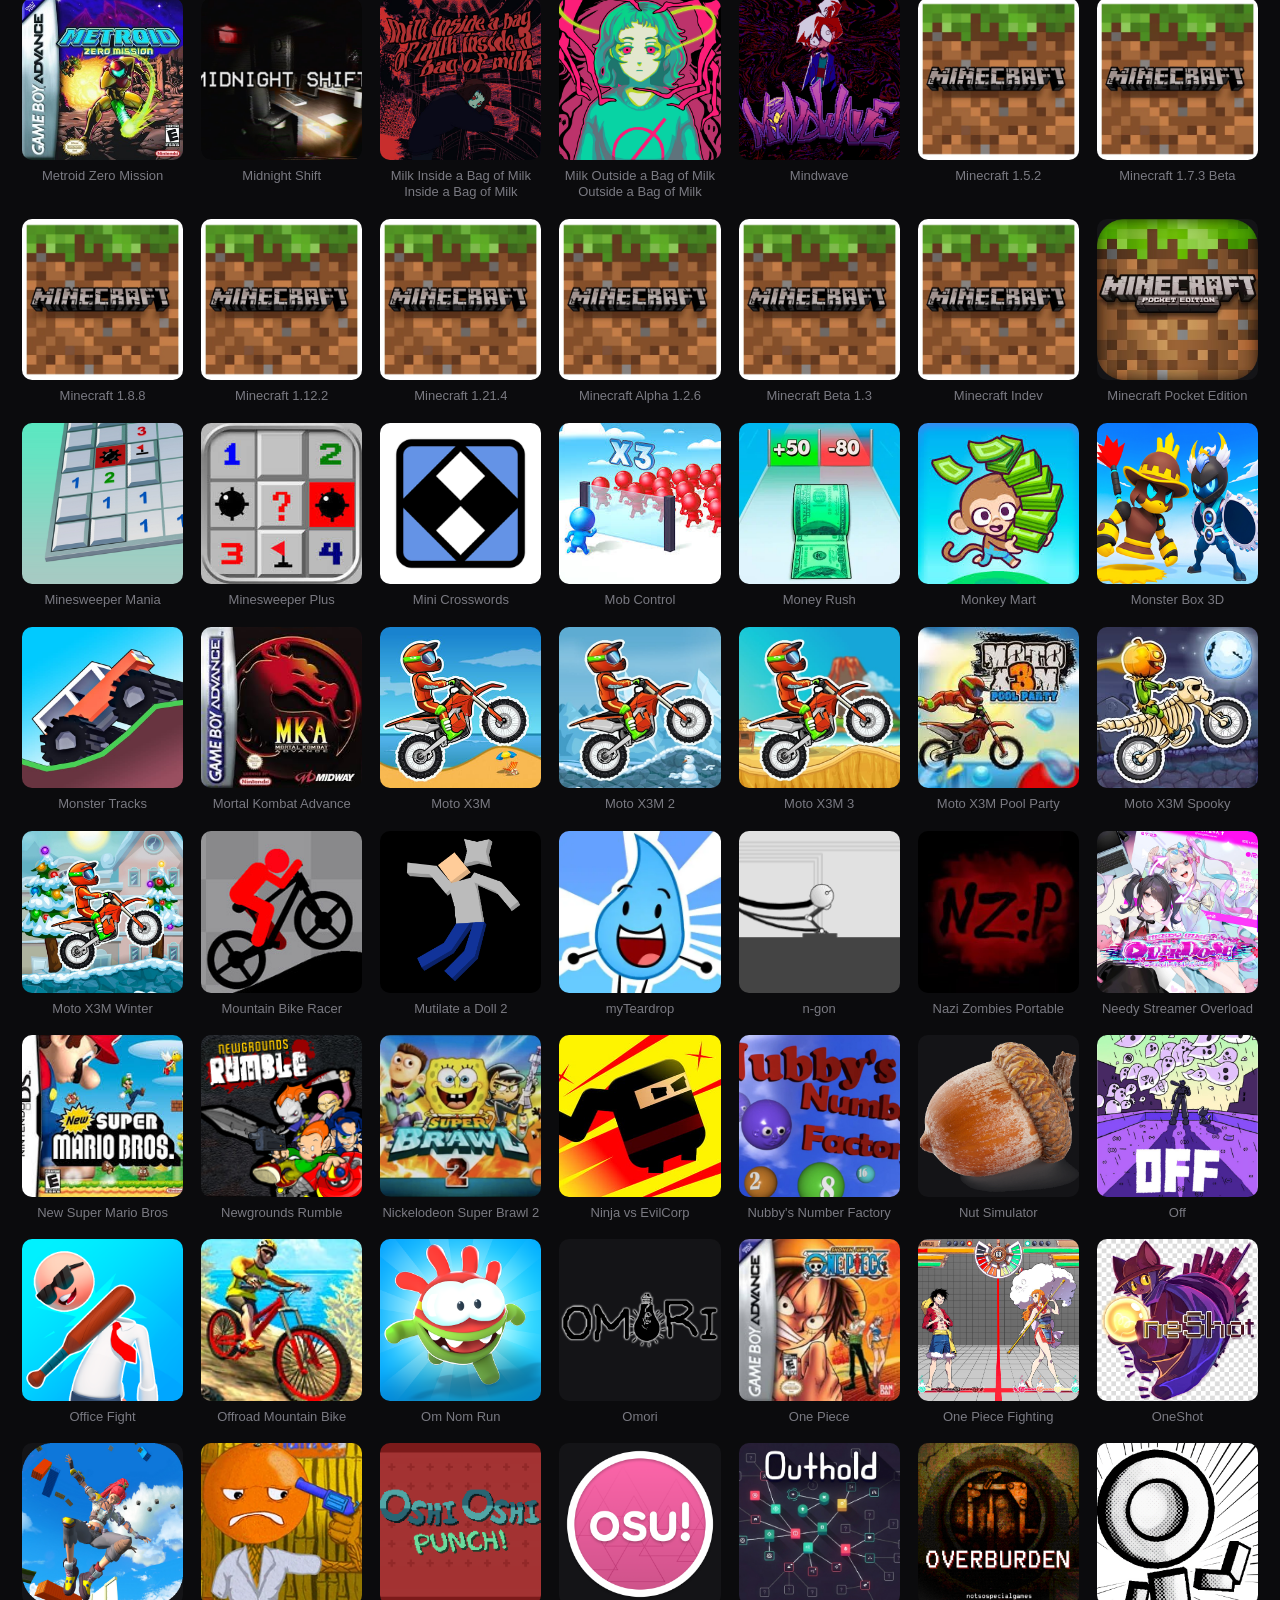
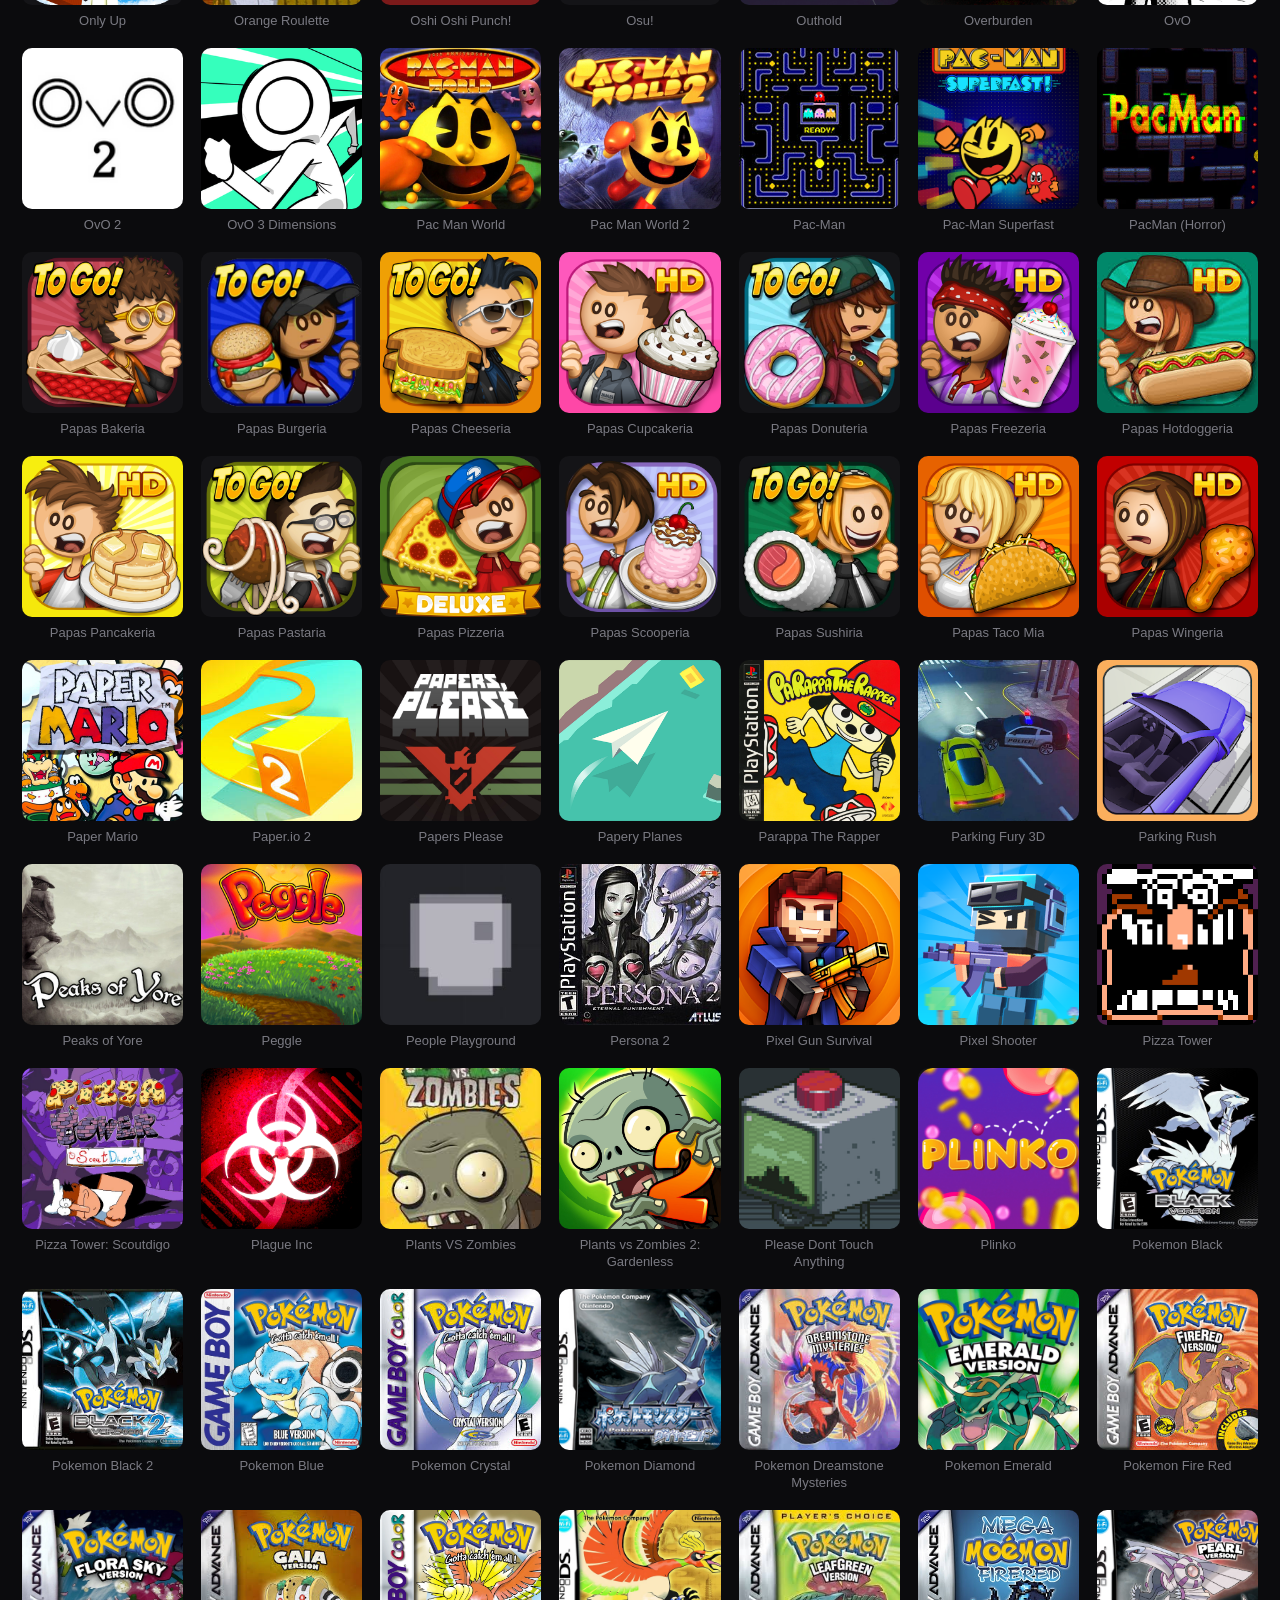
==== commit 228cfd6c: "e" ====
--- a/index.html
+++ b/index.html
@@ -38,7 +38,6 @@
             <nav class="site-nav">
                 <a href="index.html">Home</a>
                 <a href="apps.html">Apps</a>
-                <a href="gamefiles/helios-browser.html">Helios Browser</a>
             </nav>
         </div>
     </header>
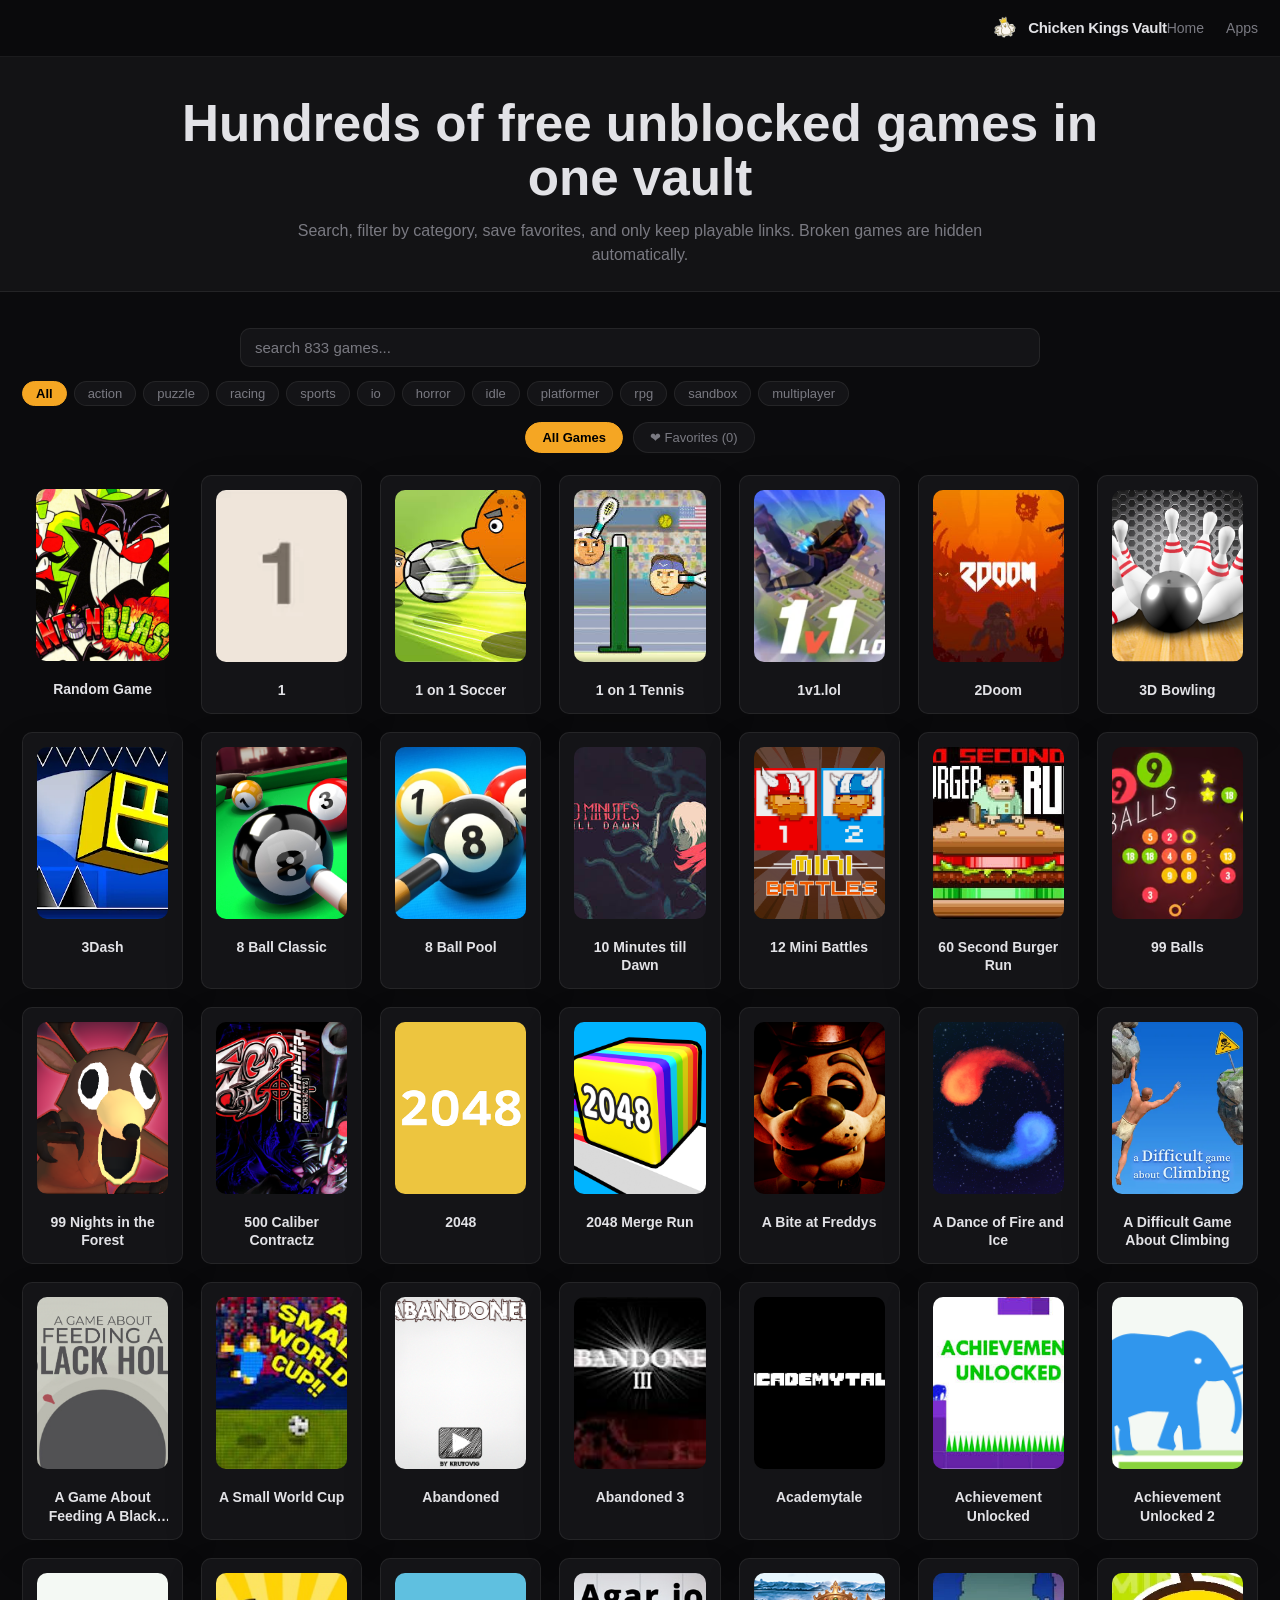
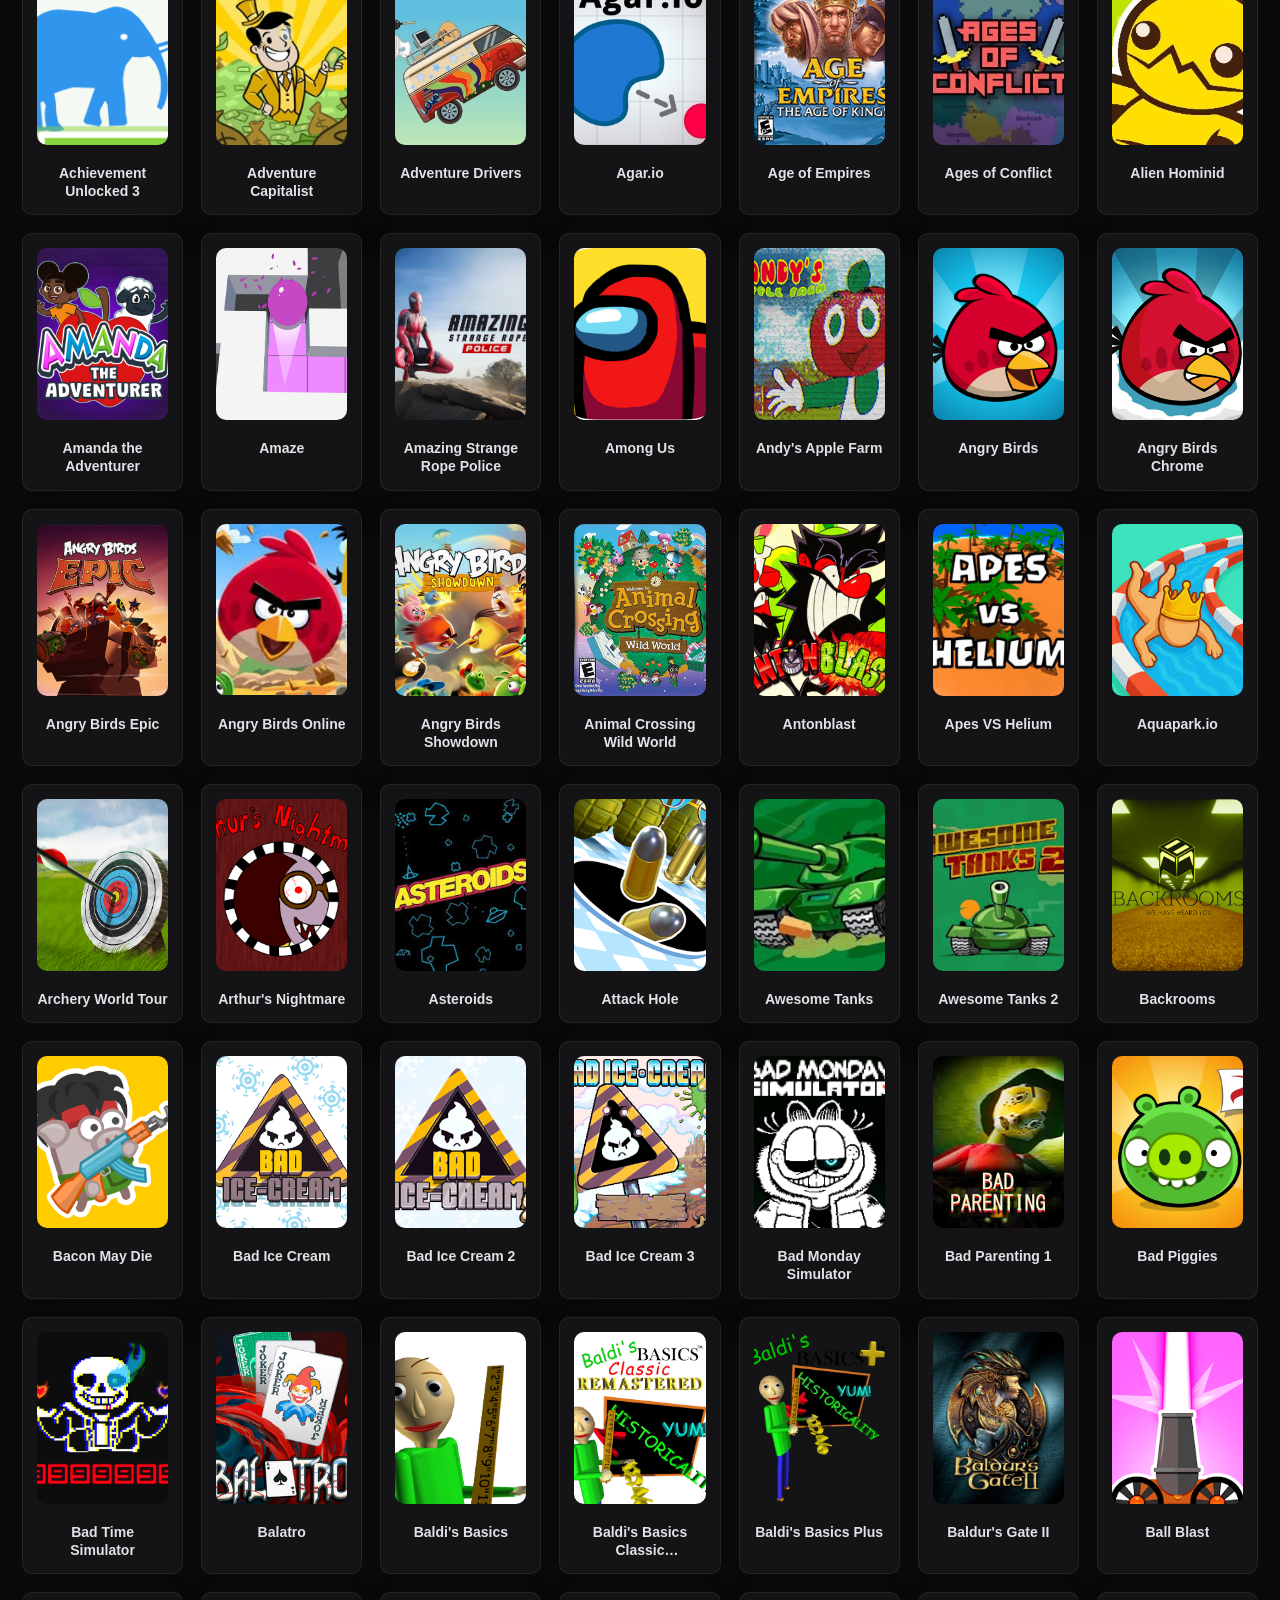
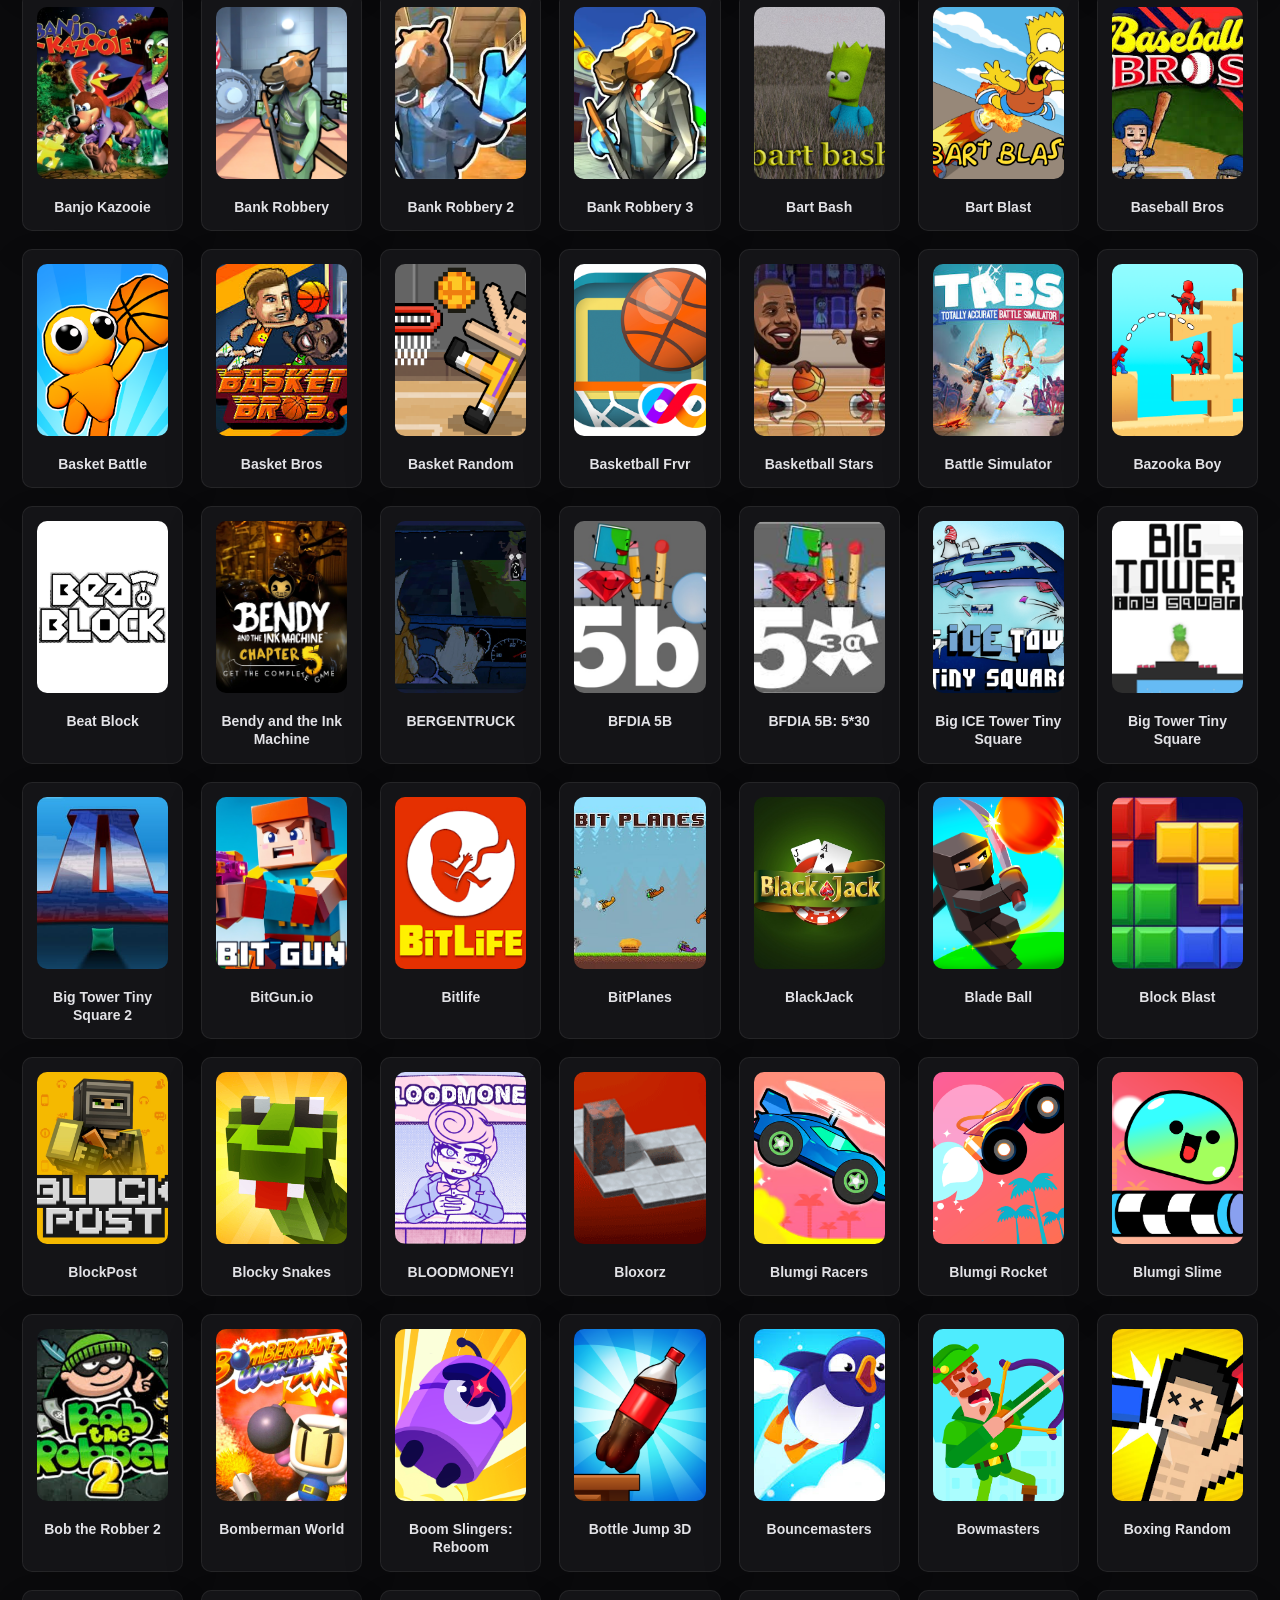
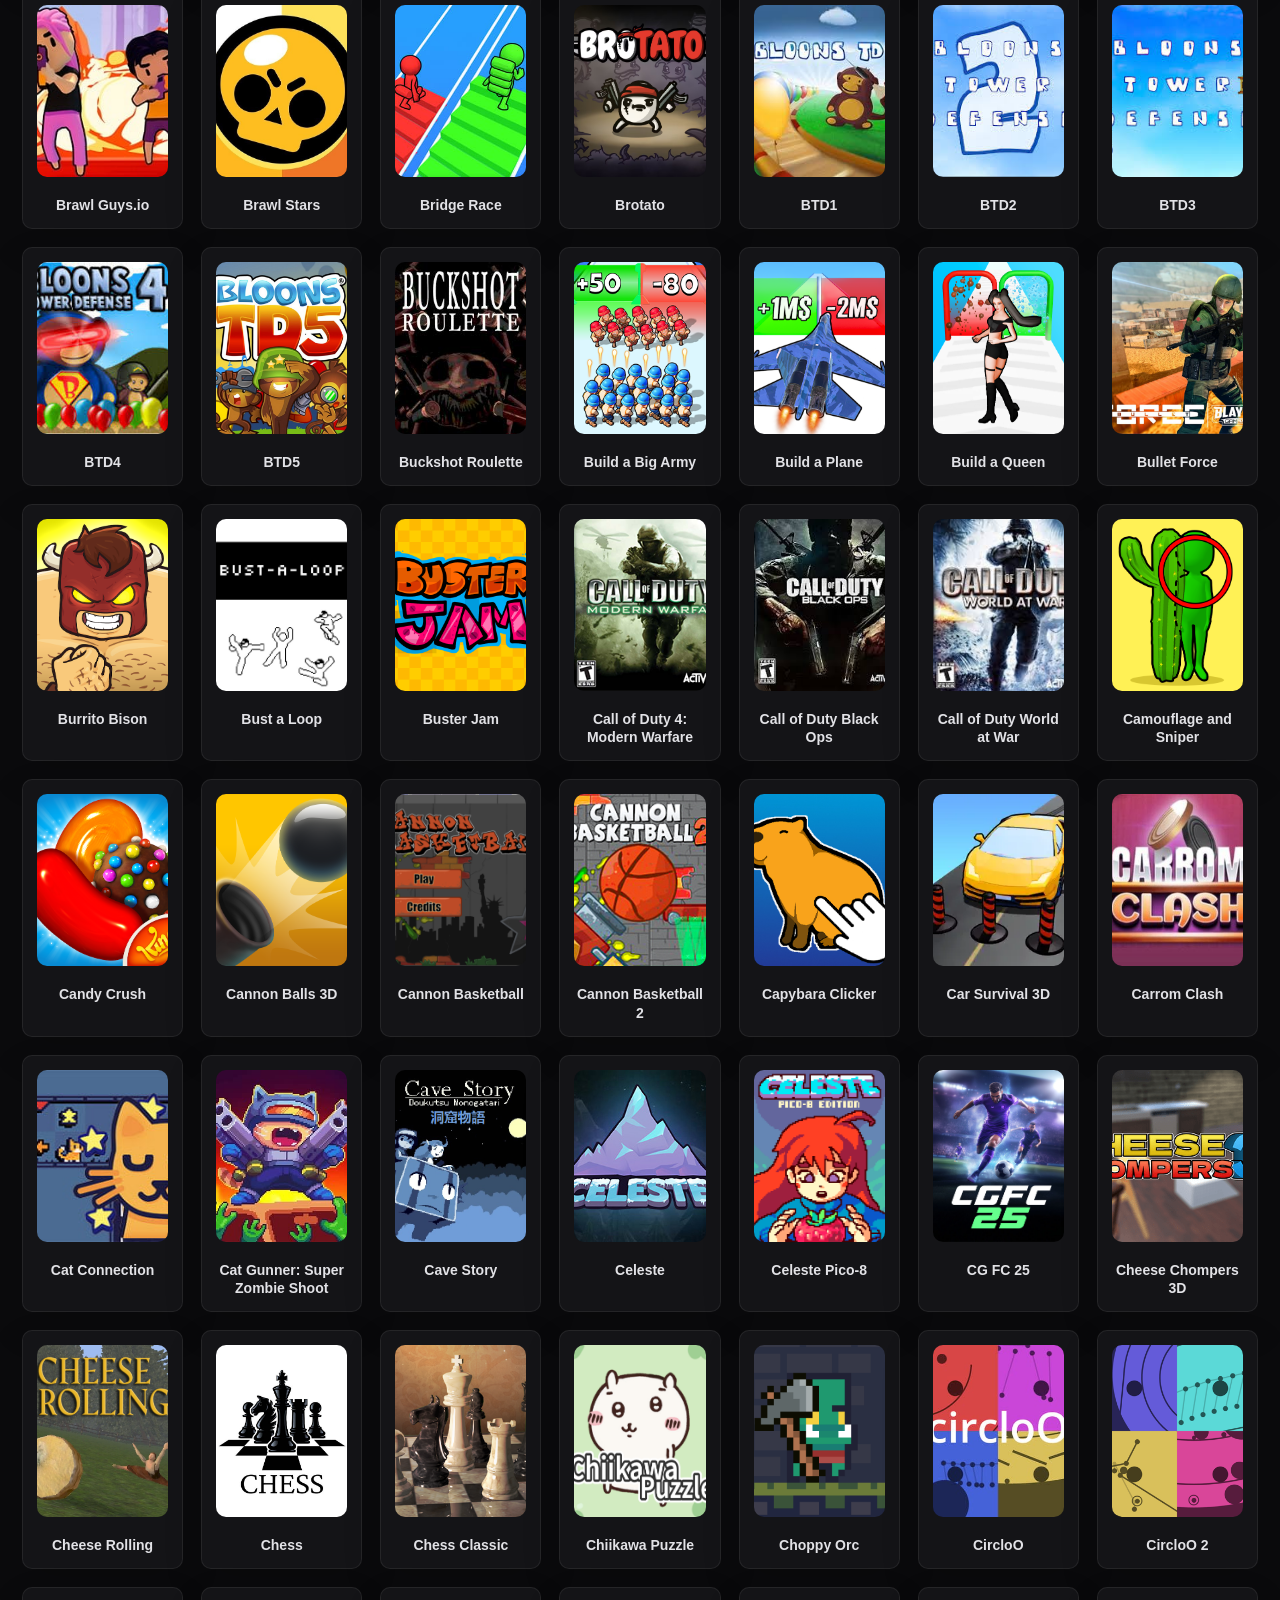
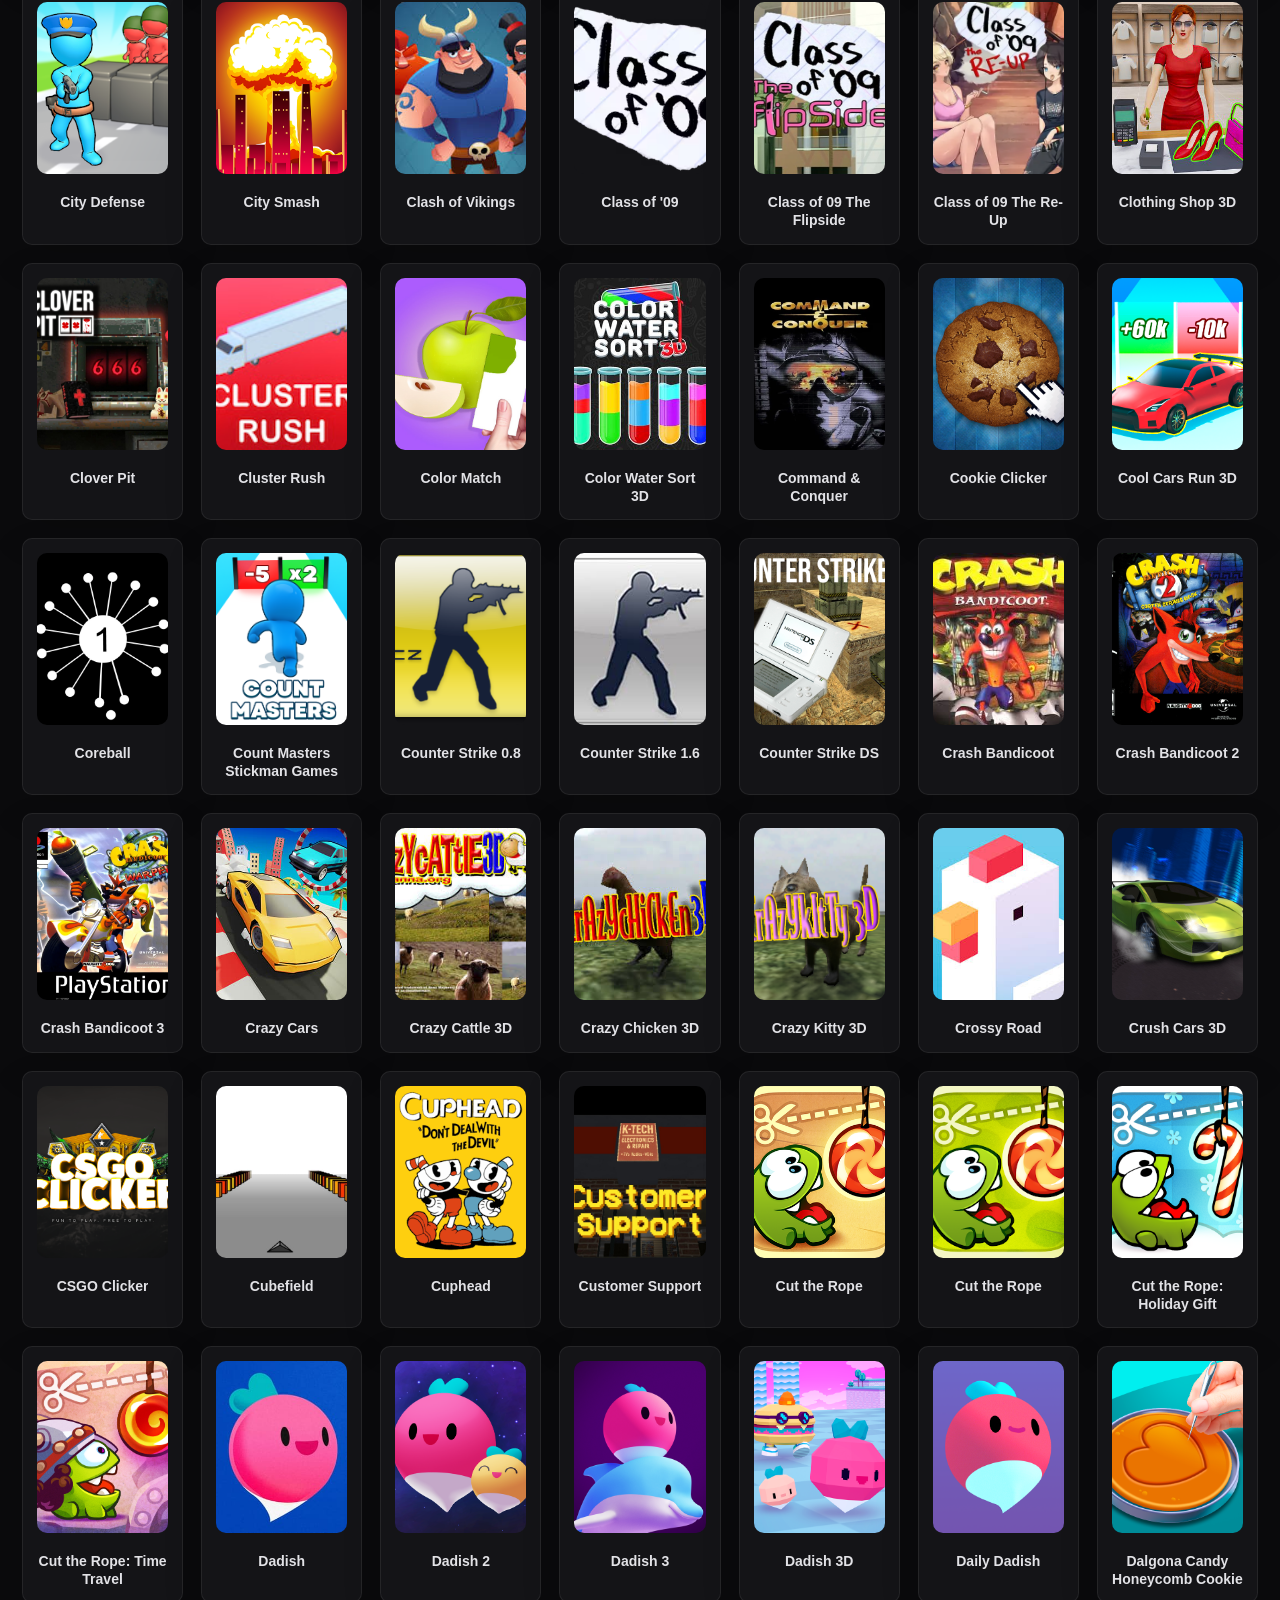
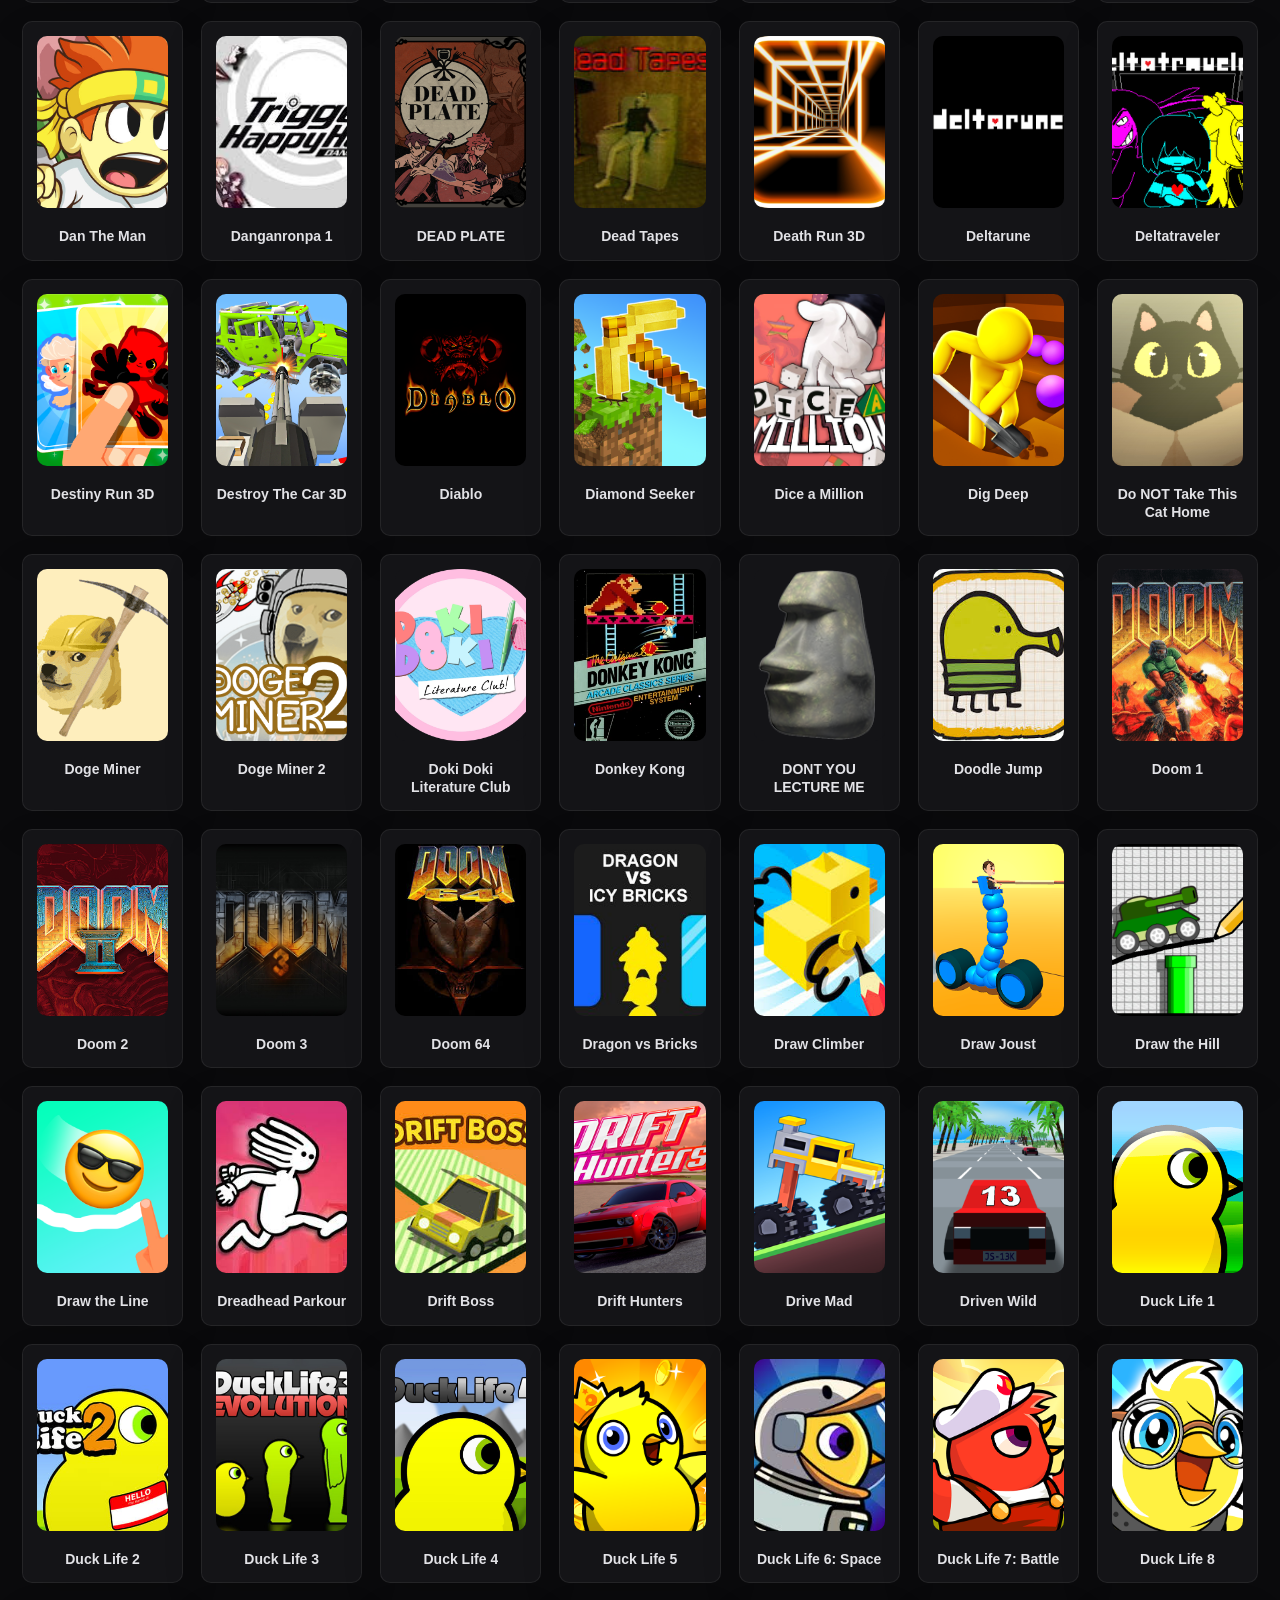
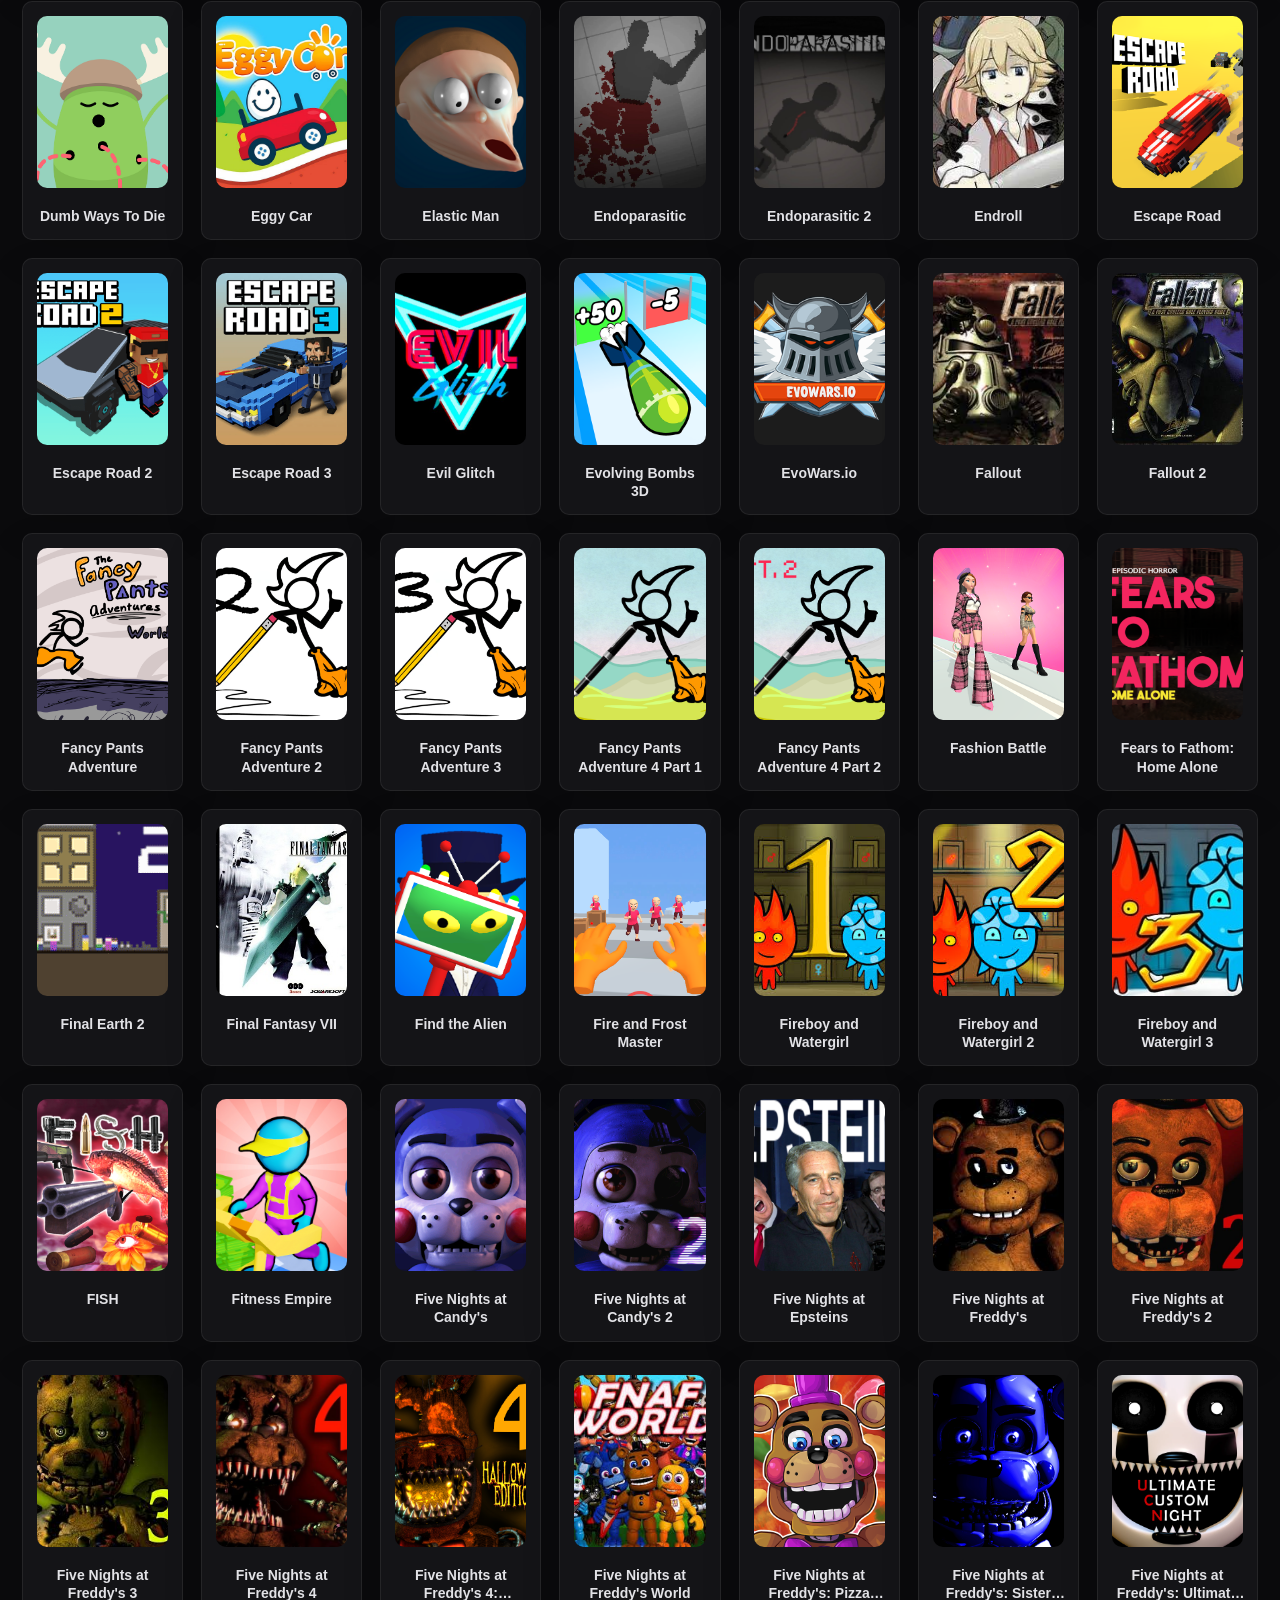
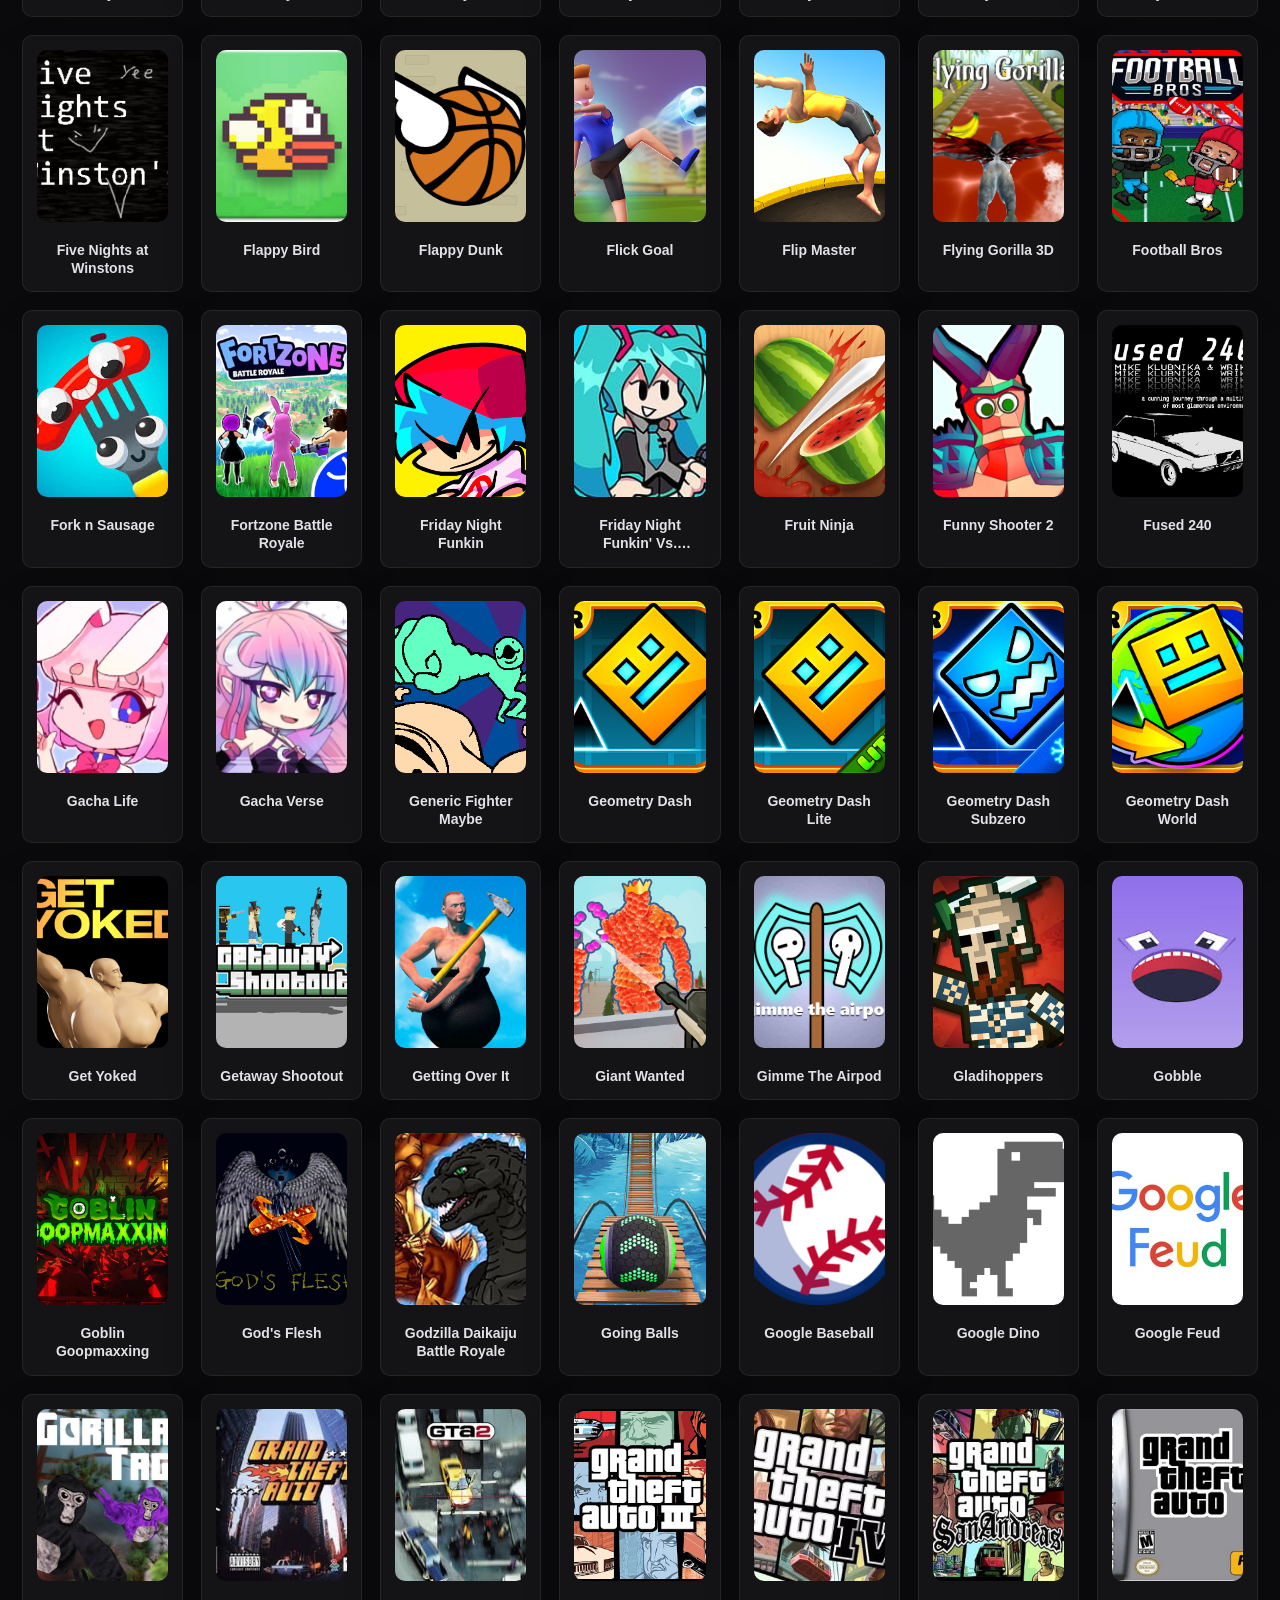
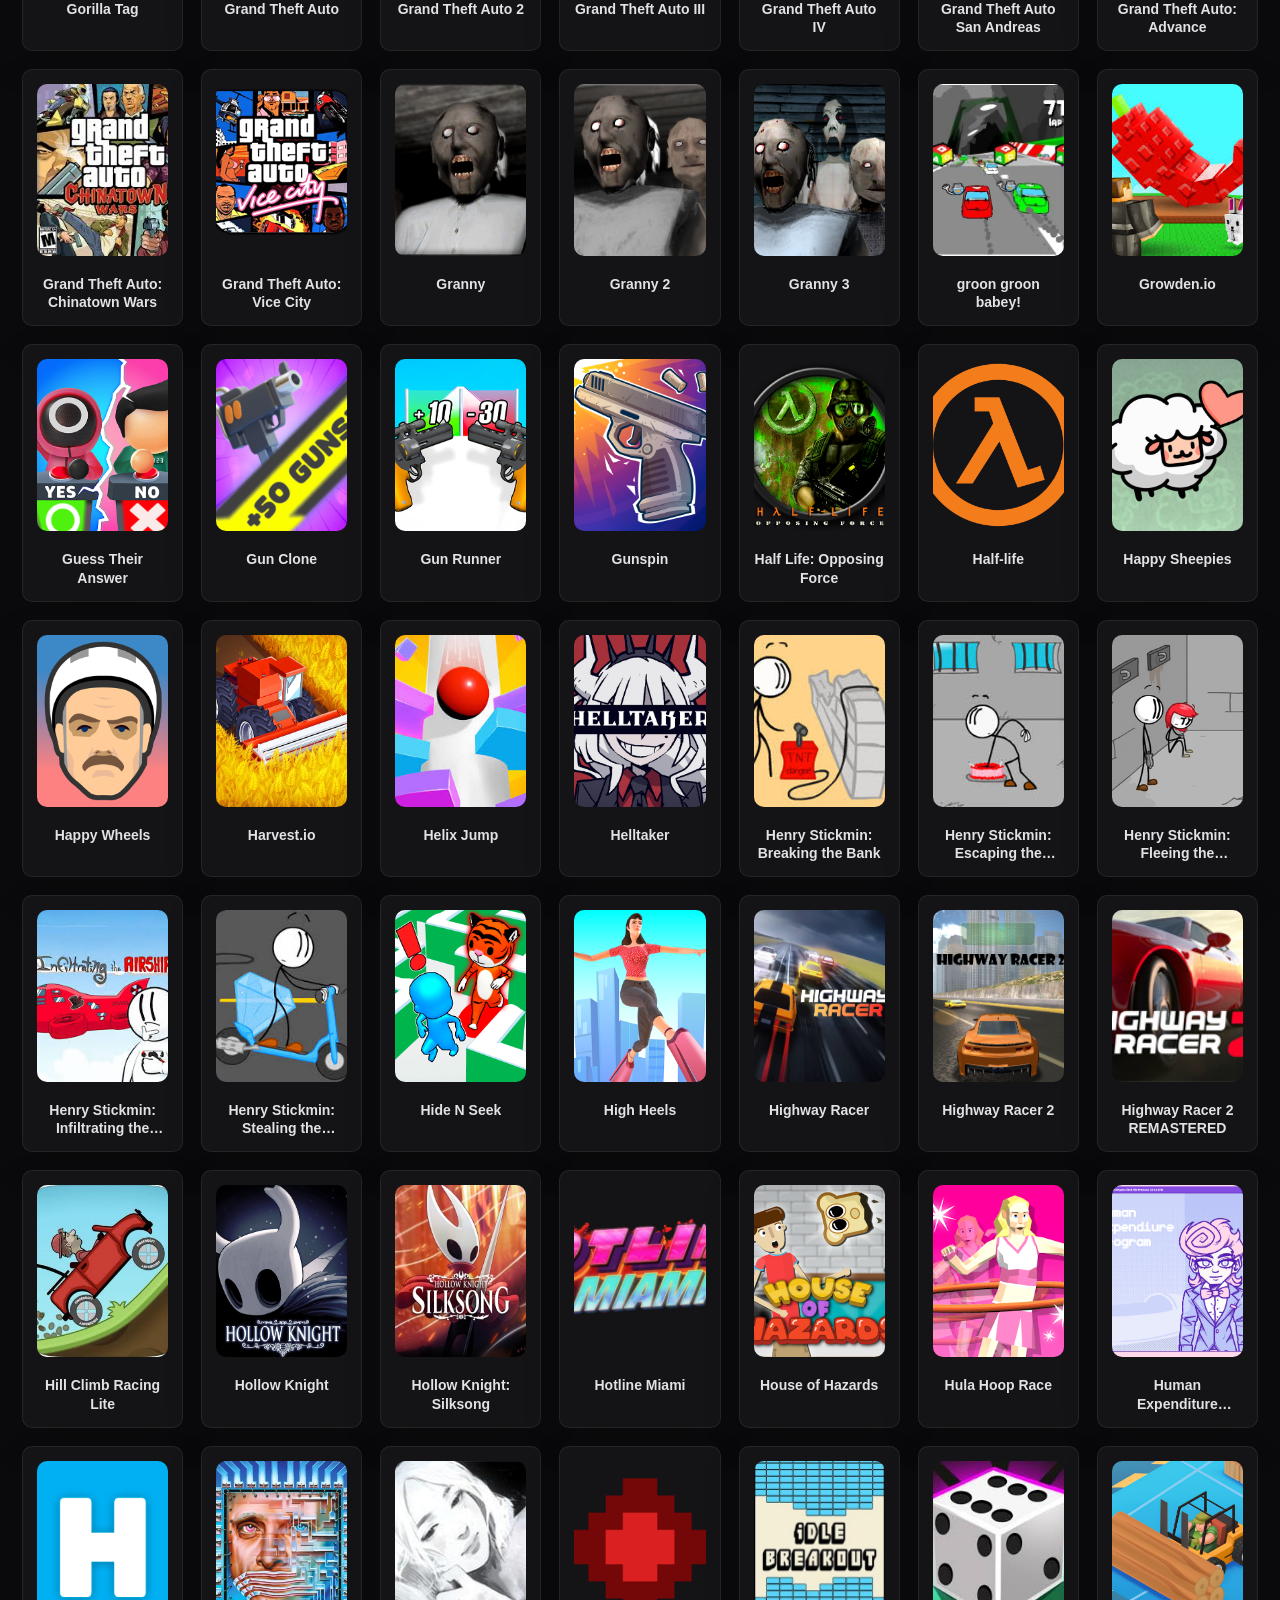
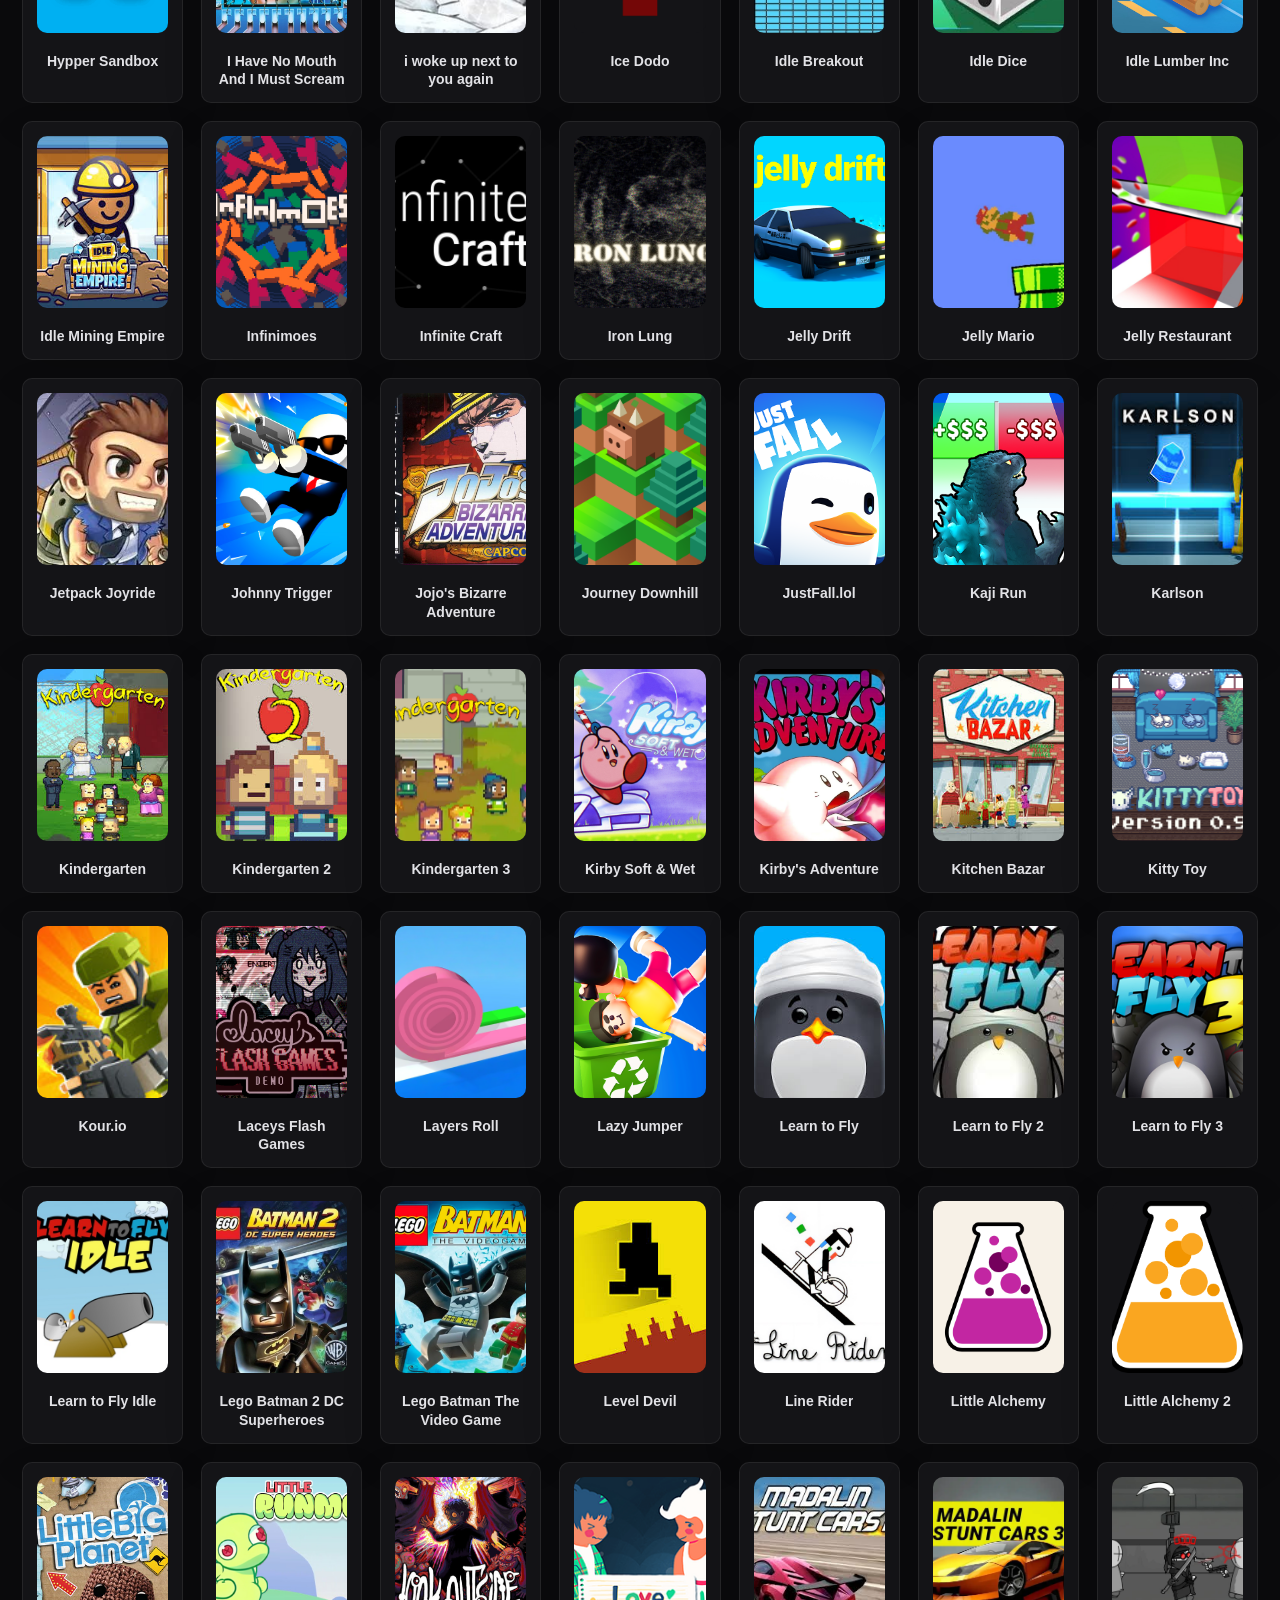
==== commit 3698823a: "e" ====
--- a/index.html
+++ b/index.html
@@ -12,7 +12,7 @@
     <meta name="twitter:title" content="Chicken Kings Vault">
     <meta name="twitter:description" content="Hundreds of free unblocked games.">
     <link rel="icon" type="image/png" href="favicon.png">
-    <title>Google Docs</title>
+    <title>Chicken Kings Vault | Free Unblocked Games</title>
     <link rel="stylesheet" href="assets/app.css">
 
     <!-- Google tag (gtag.js) -->
@@ -25,16 +25,12 @@
     </script>
 </head>
 <body>
-    <div id="pin-overlay">
-        <div class="pin-container">
-            <h2>Enter PIN to Access Games</h2>
-            <input type="password" id="pin-input" placeholder="Enter PIN">
-            <button id="pin-submit">Submit</button>
-            <p id="pin-error" style="display:none; color:red;">Incorrect PIN. Try again.</p>
-        </div>
-    </div>
     <header class="site-header">
         <div class="header-inner">
+            <a class="wordmark" href="index.html">
+                <img src="favicon.png" alt="CKV logo">
+                Chicken Kings Vault
+            </a>
             <nav class="site-nav">
                 <a href="index.html">Home</a>
                 <a href="apps.html">Apps</a>
@@ -42,12 +38,20 @@
         </div>
     </header>
 
+    <section class="hero">
+        <div class="hero-inner">
+            <h1>Hundreds of free unblocked games in one vault</h1>
+            <p>Search, filter by category, save favorites, and only keep playable links. Broken games are hidden automatically.</p>
+        </div>
+    </section>
+
     <main>
         <section class="controls-bar">
             <input id="search" type="search" placeholder="search games..." autocomplete="off" spellcheck="false">
-            <div style="display: flex; gap: 10px; justify-content: center; margin-top: 12px; flex-wrap: wrap;">
-                <button id="view-all-btn" class="view-btn active" style="display: none;">All Games</button>
-                <button id="view-favorites-btn" class="view-btn" style="display: none;">❤ My Favorites</button>
+            <div id="tag-filters" class="tag-filters"></div>
+            <div class="view-toggle">
+                <button id="view-all-btn" class="view-btn active">All Games</button>
+                <button id="view-favorites-btn" class="view-btn">❤ Favorites</button>
             </div>
         </section>
 
@@ -67,32 +71,6 @@
 
     <script src="games.js"></script>
     <script src="assets/app.js"></script>
-    <script>
-        const pinOverlay = document.getElementById('pin-overlay');
-        const pinInput = document.getElementById('pin-input');
-        const pinSubmit = document.getElementById('pin-submit');
-        const pinError = document.getElementById('pin-error');
-
-        if (sessionStorage.getItem('authenticated') === 'true') {
-            pinOverlay.style.display = 'none';
-        } else {
-            pinSubmit.addEventListener('click', () => {
-                if (pinInput.value === '2021') {
-                    sessionStorage.setItem('authenticated', 'true');
-                    pinOverlay.style.display = 'none';
-                } else {
-                    pinError.style.display = 'block';
-                    pinInput.value = '';
-                }
-            });
-
-            pinInput.addEventListener('keypress', (e) => {
-                if (e.key === 'Enter') {
-                    pinSubmit.click();
-                }
-            });
-        }
-    </script>
 </body>
 </html>
 
--- a/assets/app.css
+++ b/assets/app.css
@@ -107,6 +107,60 @@
     color: var(--text);
 }
 
+.hero {
+    padding: 40px 22px 24px;
+    text-align: center;
+    background: rgba(255, 255, 255, 0.03);
+    border-bottom: 1px solid var(--border);
+}
+
+.hero-inner {
+    max-width: 920px;
+    margin: 0 auto;
+}
+
+.hero h1 {
+    font-size: clamp(2rem, 4vw, 3.2rem);
+    line-height: 1.05;
+    color: var(--text);
+    margin-bottom: 14px;
+}
+
+.hero p {
+    max-width: 720px;
+    margin: 0 auto;
+    color: var(--text-muted);
+    font-size: 1rem;
+}
+
+.view-toggle {
+    display: flex;
+    justify-content: center;
+    gap: 10px;
+    flex-wrap: wrap;
+    margin-top: 16px;
+}
+
+.view-btn {
+    padding: 9px 18px;
+    border-radius: 999px;
+    border: 1px solid var(--border);
+    background: var(--surface);
+    color: var(--text-muted);
+    font-size: 13px;
+    transition: all 0.15s ease;
+}
+
+.view-btn.active {
+    background: var(--accent);
+    border-color: var(--accent);
+    color: var(--accent-fg);
+}
+
+.view-btn:hover {
+    color: var(--text);
+    border-color: rgba(255, 255, 255, 0.18);
+}
 
 main {
     max-width: 1340px;
@@ -204,6 +258,65 @@
     font-weight: 600;
 }
 
+.game-card-container {
+    border-radius: var(--radius);
+    overflow: hidden;
+    background: var(--surface);
+    border: 1px solid var(--border);
+    box-shadow: 0 16px 40px rgba(0, 0, 0, 0.12);
+    position: relative;
+}
+
+.game-link {
+    display: flex;
+    flex-direction: column;
+    gap: 11px;
+    color: inherit;
+    text-decoration: none;
+    padding: 14px;
+}
+
+.game-link img {
+    width: 100%;
+    height: 172px;
+    object-fit: cover;
+    border-radius: calc(var(--radius) - 2px);
+    background: rgba(255, 255, 255, 0.05);
+}
+
+.game-link div {
+    font-size: 14px;
+    font-weight: 600;
+    color: var(--text);
+    text-align: center;
+    line-height: 1.3;
+}
+
+.favorite-btn {
+    position: absolute;
+    top: 10px;
+    right: 10px;
+    width: 36px;
+    height: 36px;
+    border: none;
+    border-radius: 50%;
+    background: rgba(0, 0, 0, 0.45);
+    color: var(--text);
+    font-size: 16px;
+    display: grid;
+    place-items: center;
+    transition: transform 0.15s ease, background 0.15s ease;
+}
+
+.favorite-btn:hover {
+    transform: scale(1.05);
+    background: rgba(0, 0, 0, 0.65);
+}
+
+.favorite-btn.favorited {
+    background: var(--accent);
+    color: var(--accent-fg);
+}
 
 .no-results {
     text-align: center;
@@ -216,6 +329,40 @@
     display: grid;
     grid-template-columns: repeat(auto-fill, minmax(148px, 1fr));
     gap: 18px;
+}
+
+@media (max-width: 900px) {
+    .header-inner {
+        justify-content: space-between;
+        gap: 12px;
+    }
+
+    main {
+        padding: 28px 18px 64px;
+    }
+
+    #search {
+        width: 100%;
+        max-width: 100%;
+    }
+
+    .game-link img {
+        height: 150px;
+    }
+}
+
+@media (max-width: 620px) {
+    .hero {
+        padding: 28px 16px 18px;
+    }
+
+    .hero h1 {
+        font-size: 2rem;
+    }
+
+    .game-link img {
+        height: 130px;
+    }
 }
 
 .game-link {
